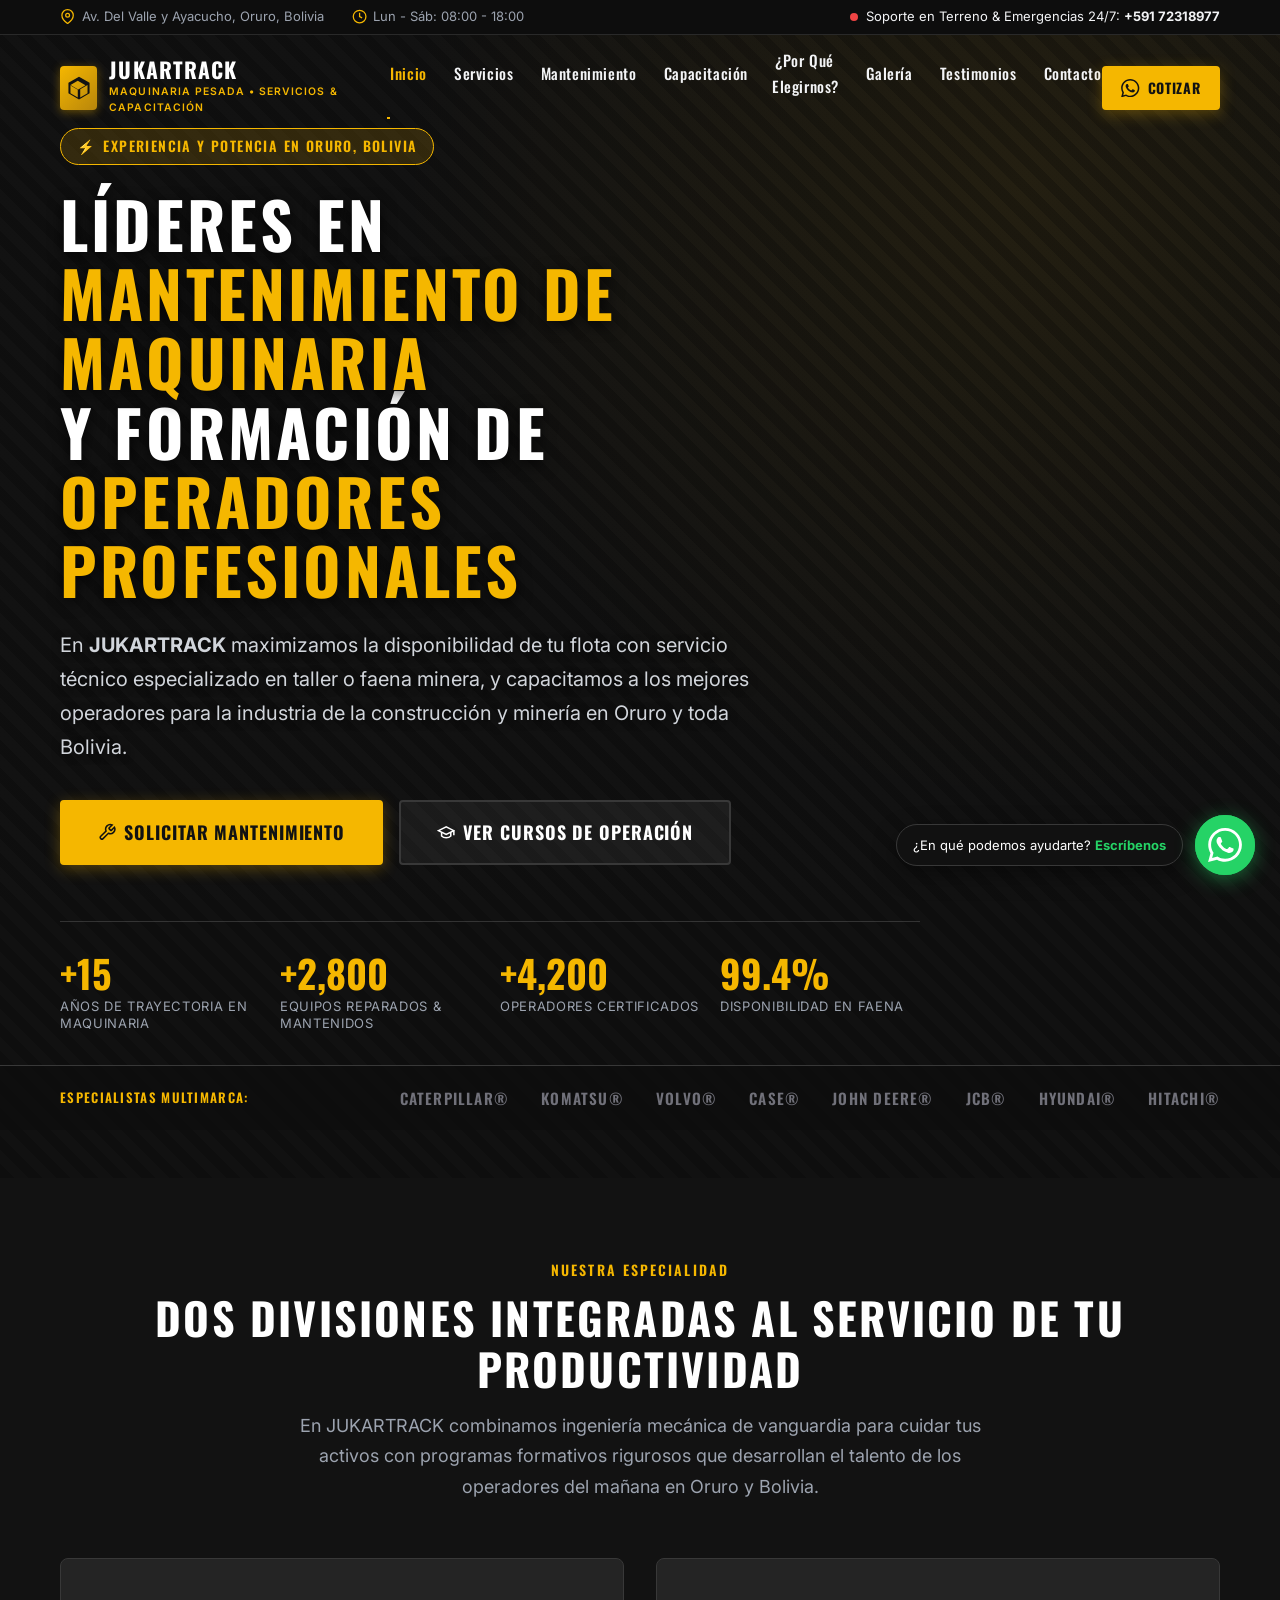
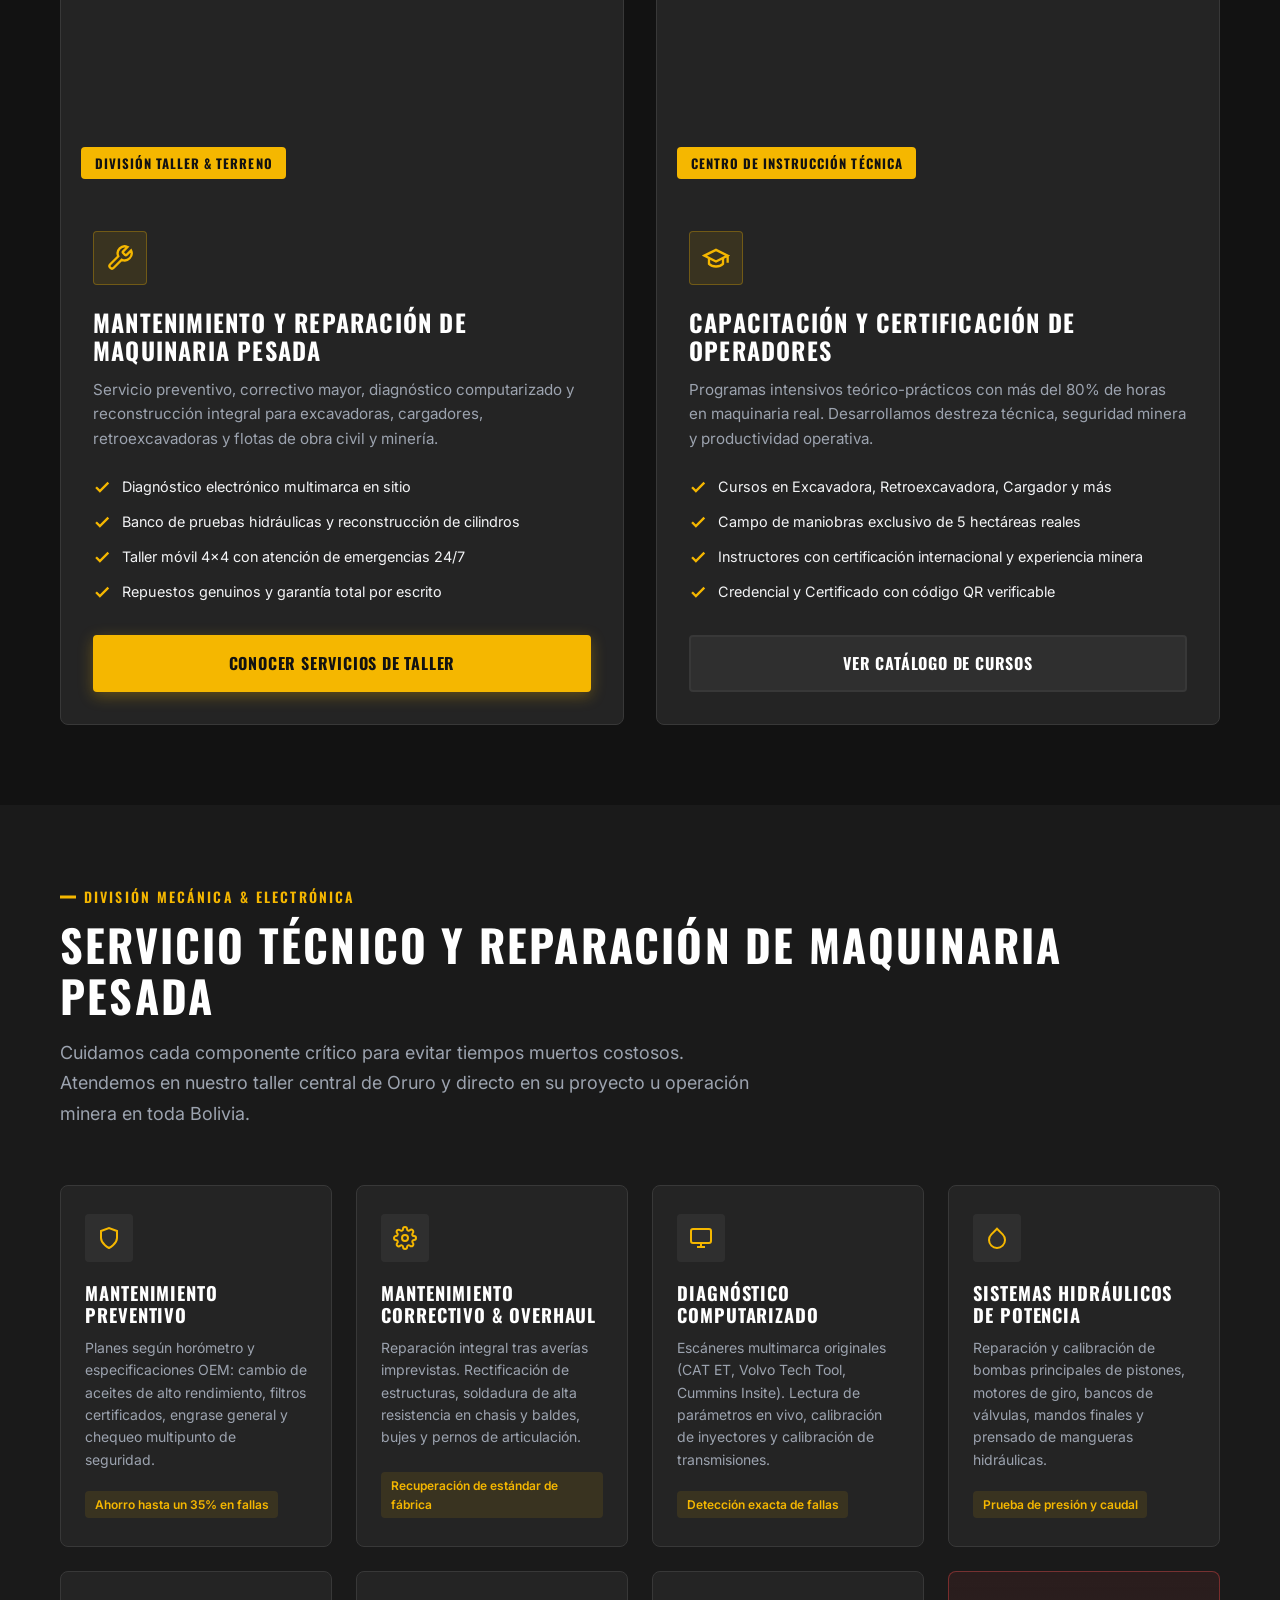
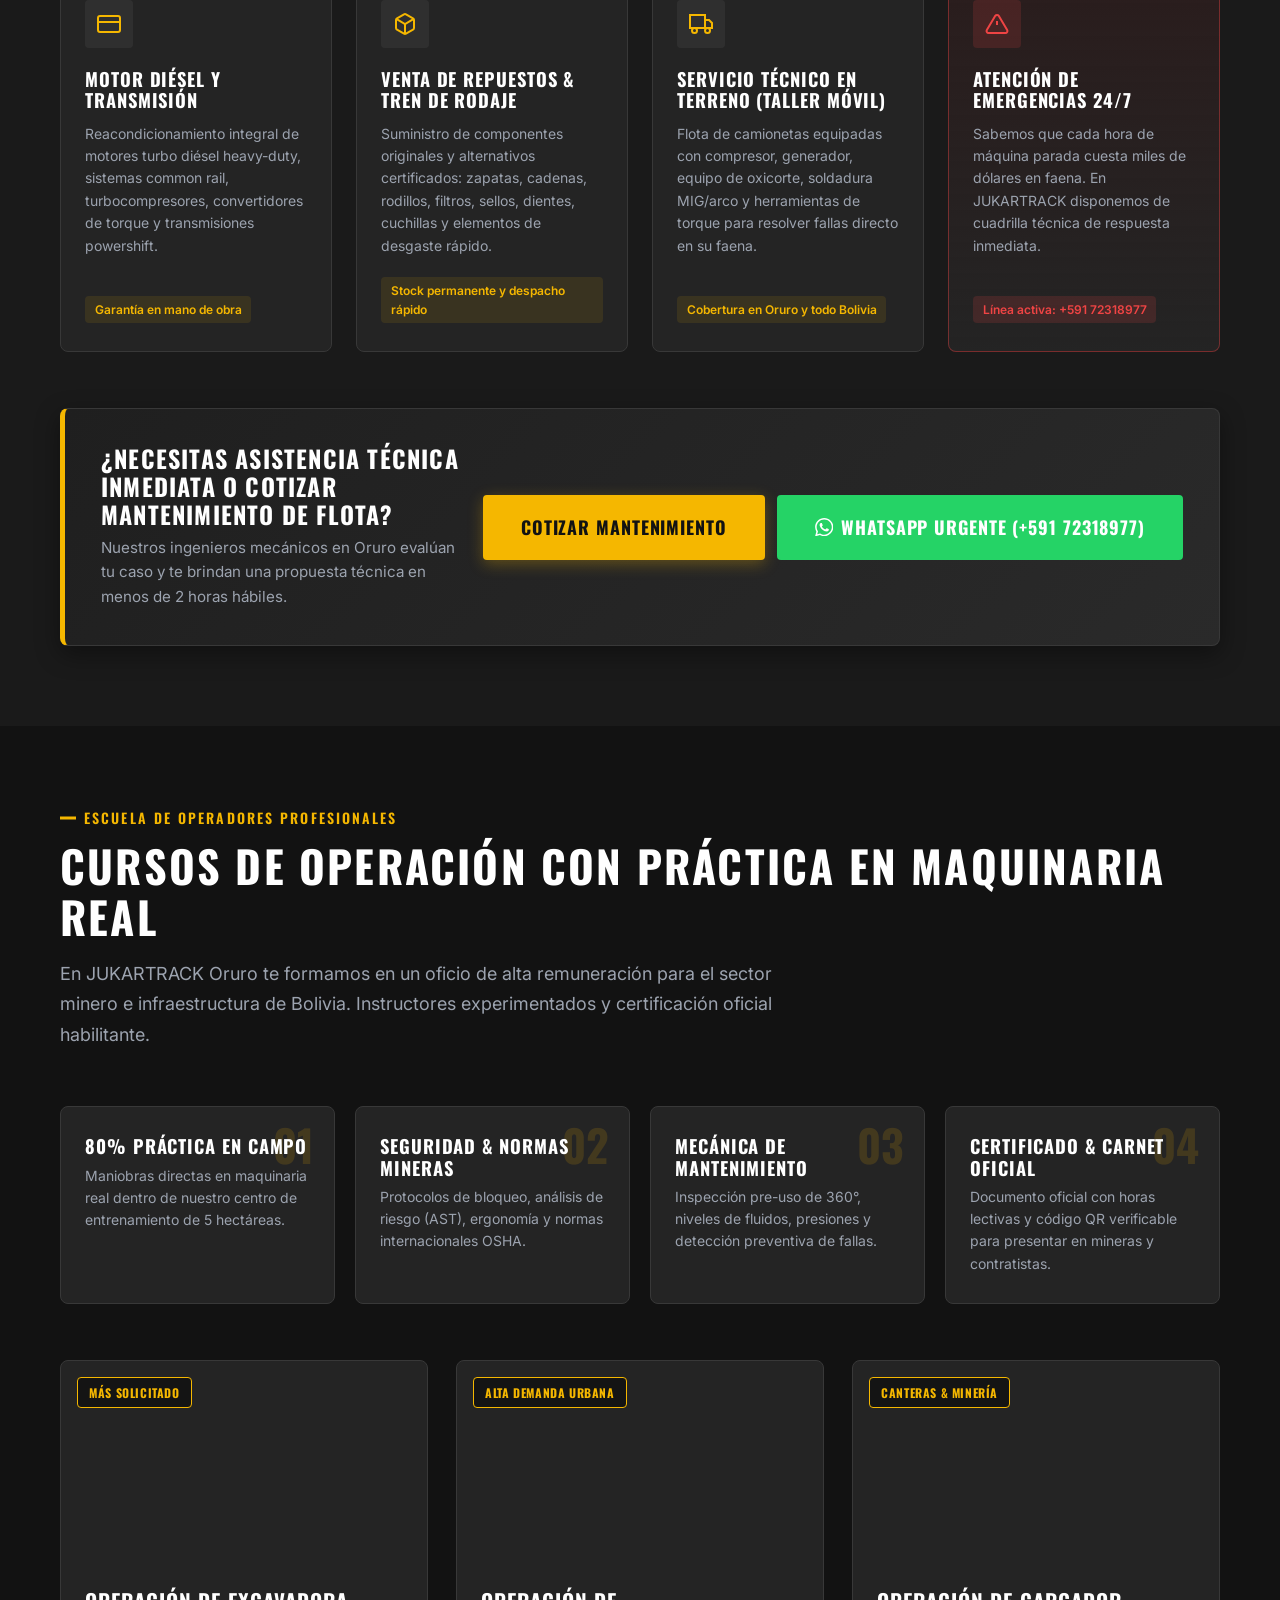
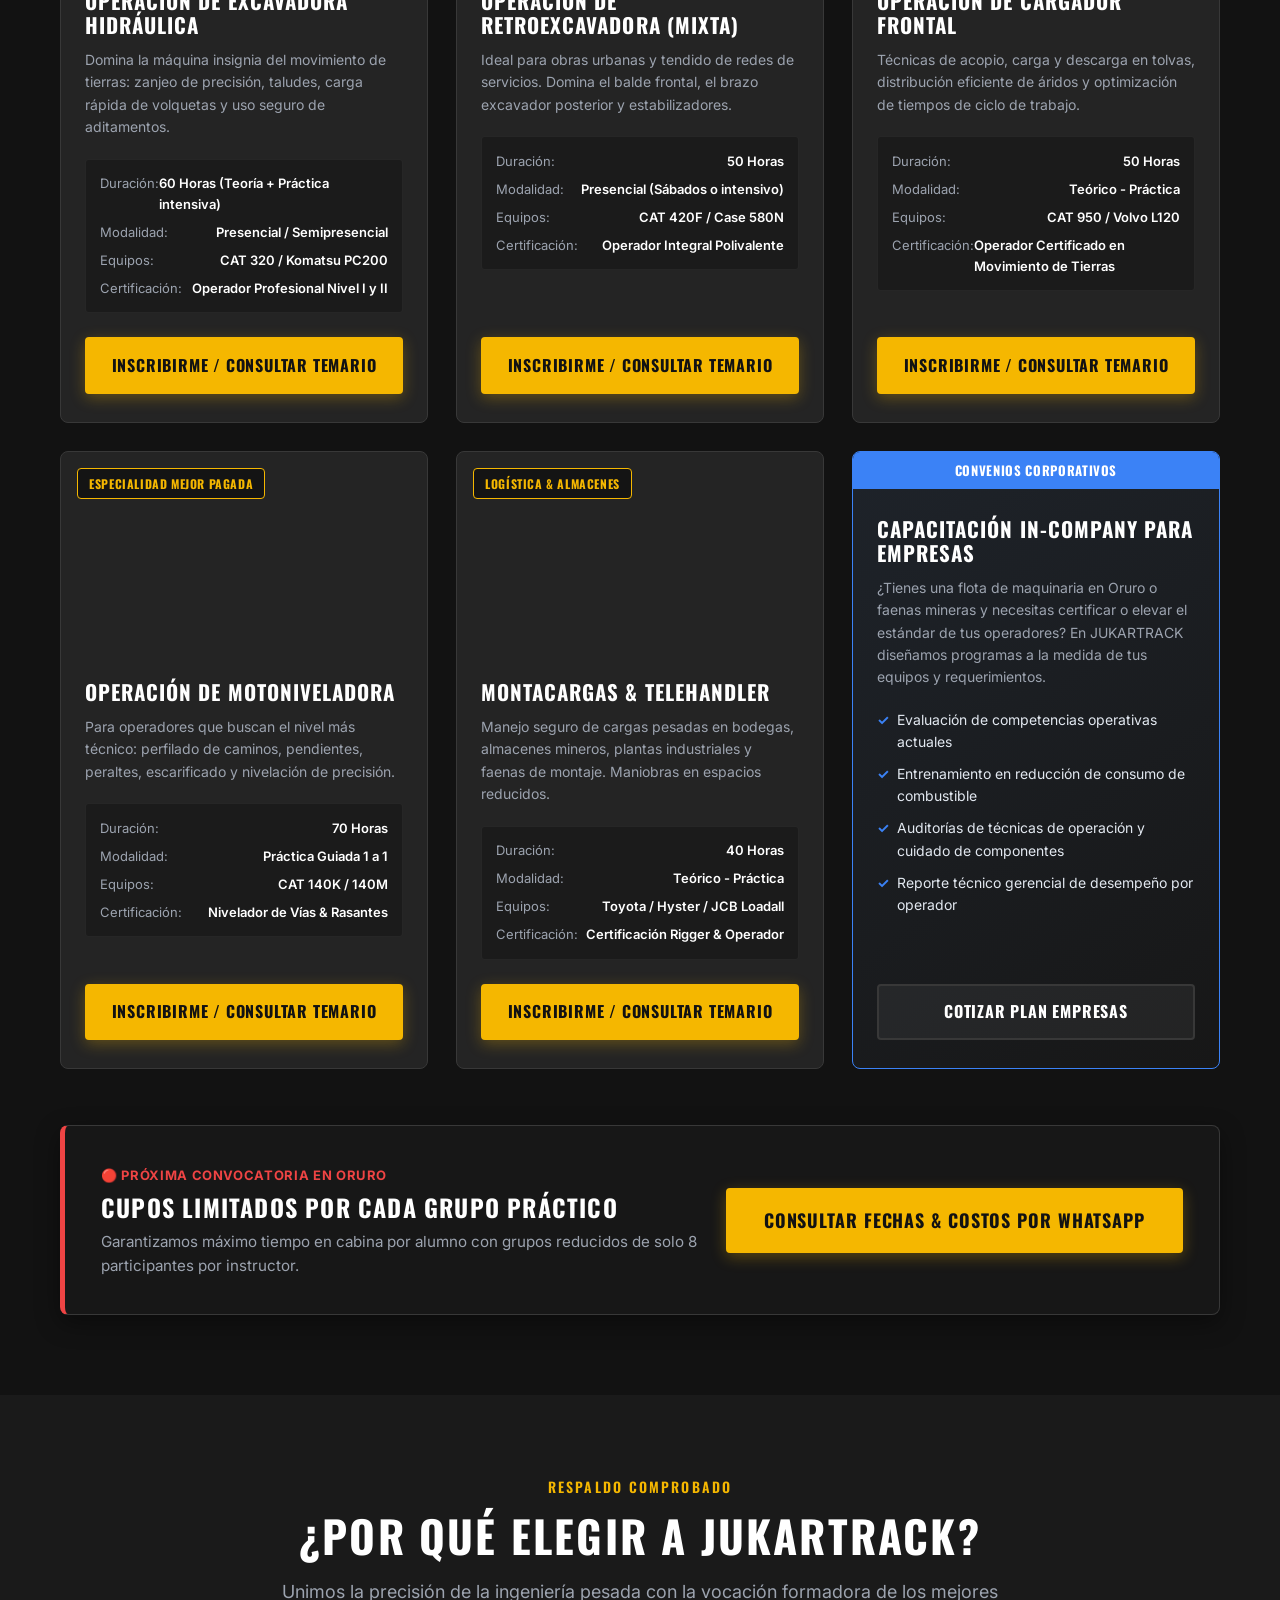
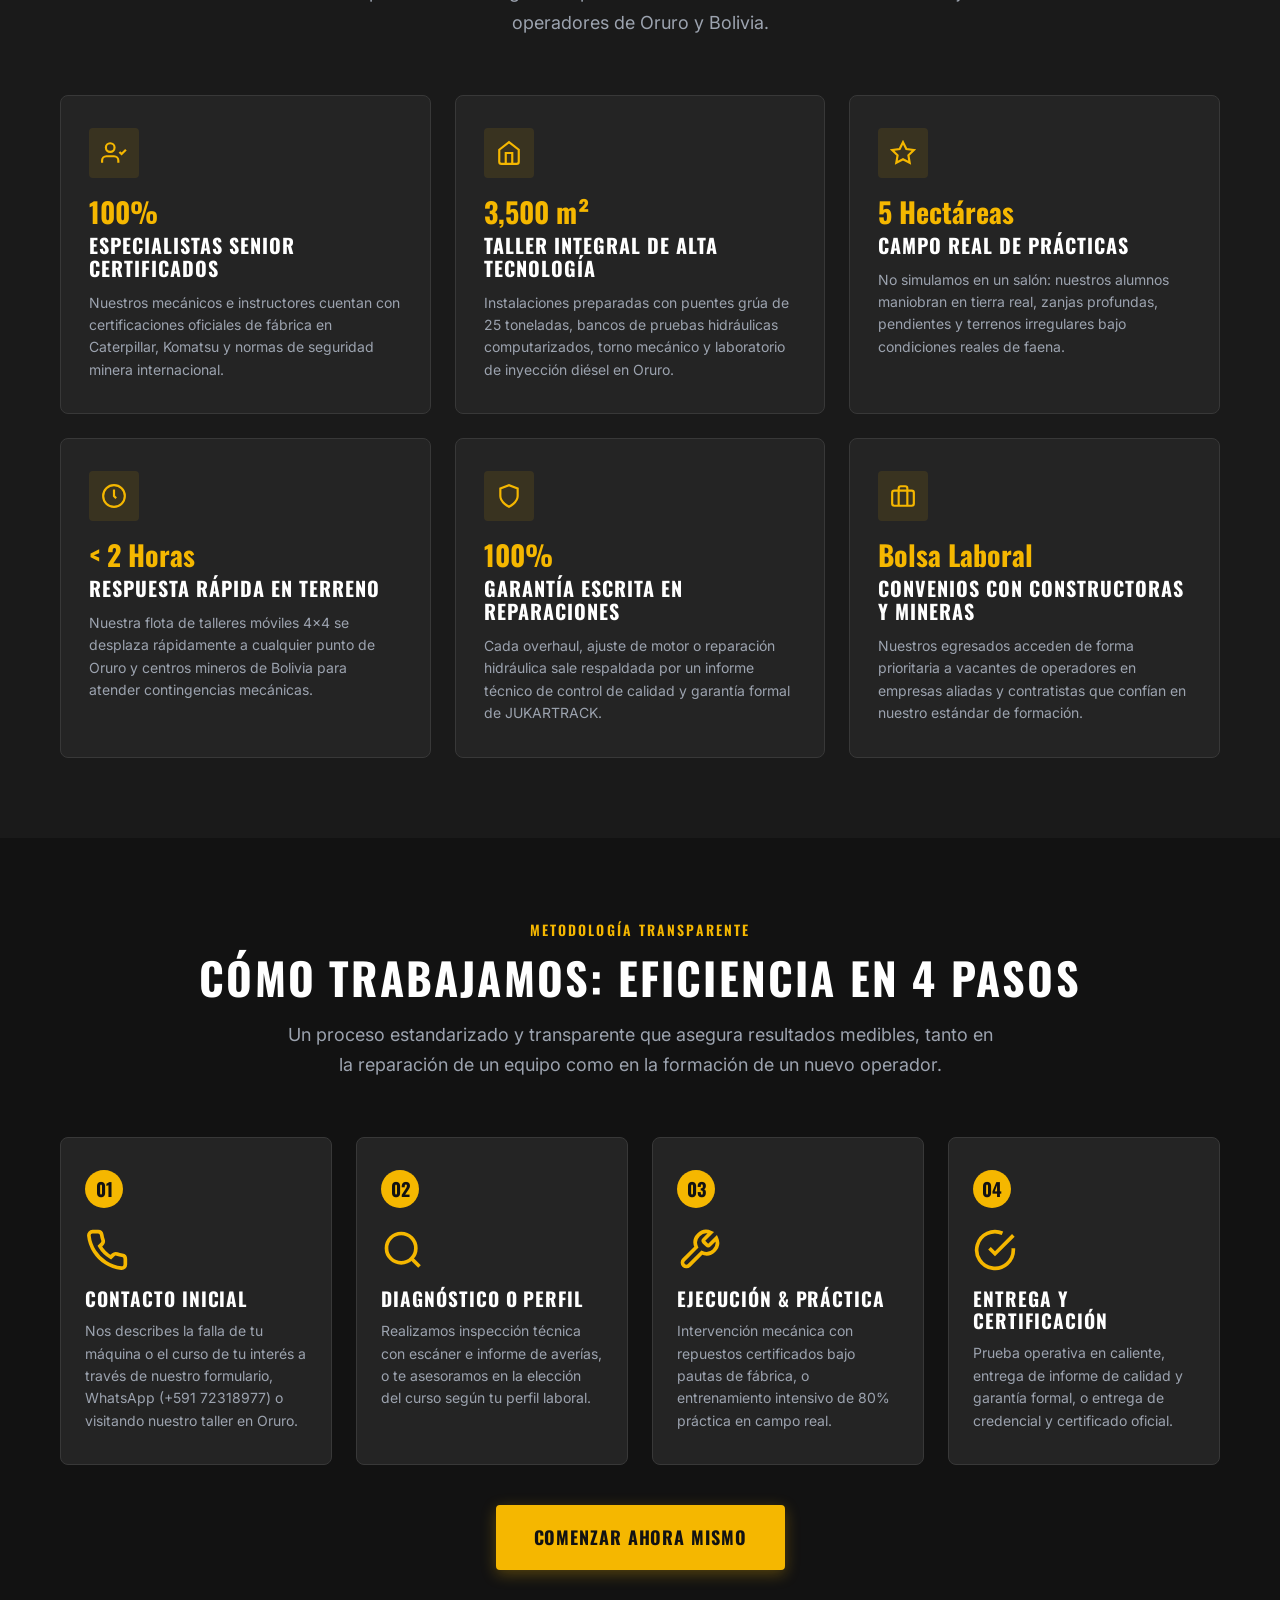
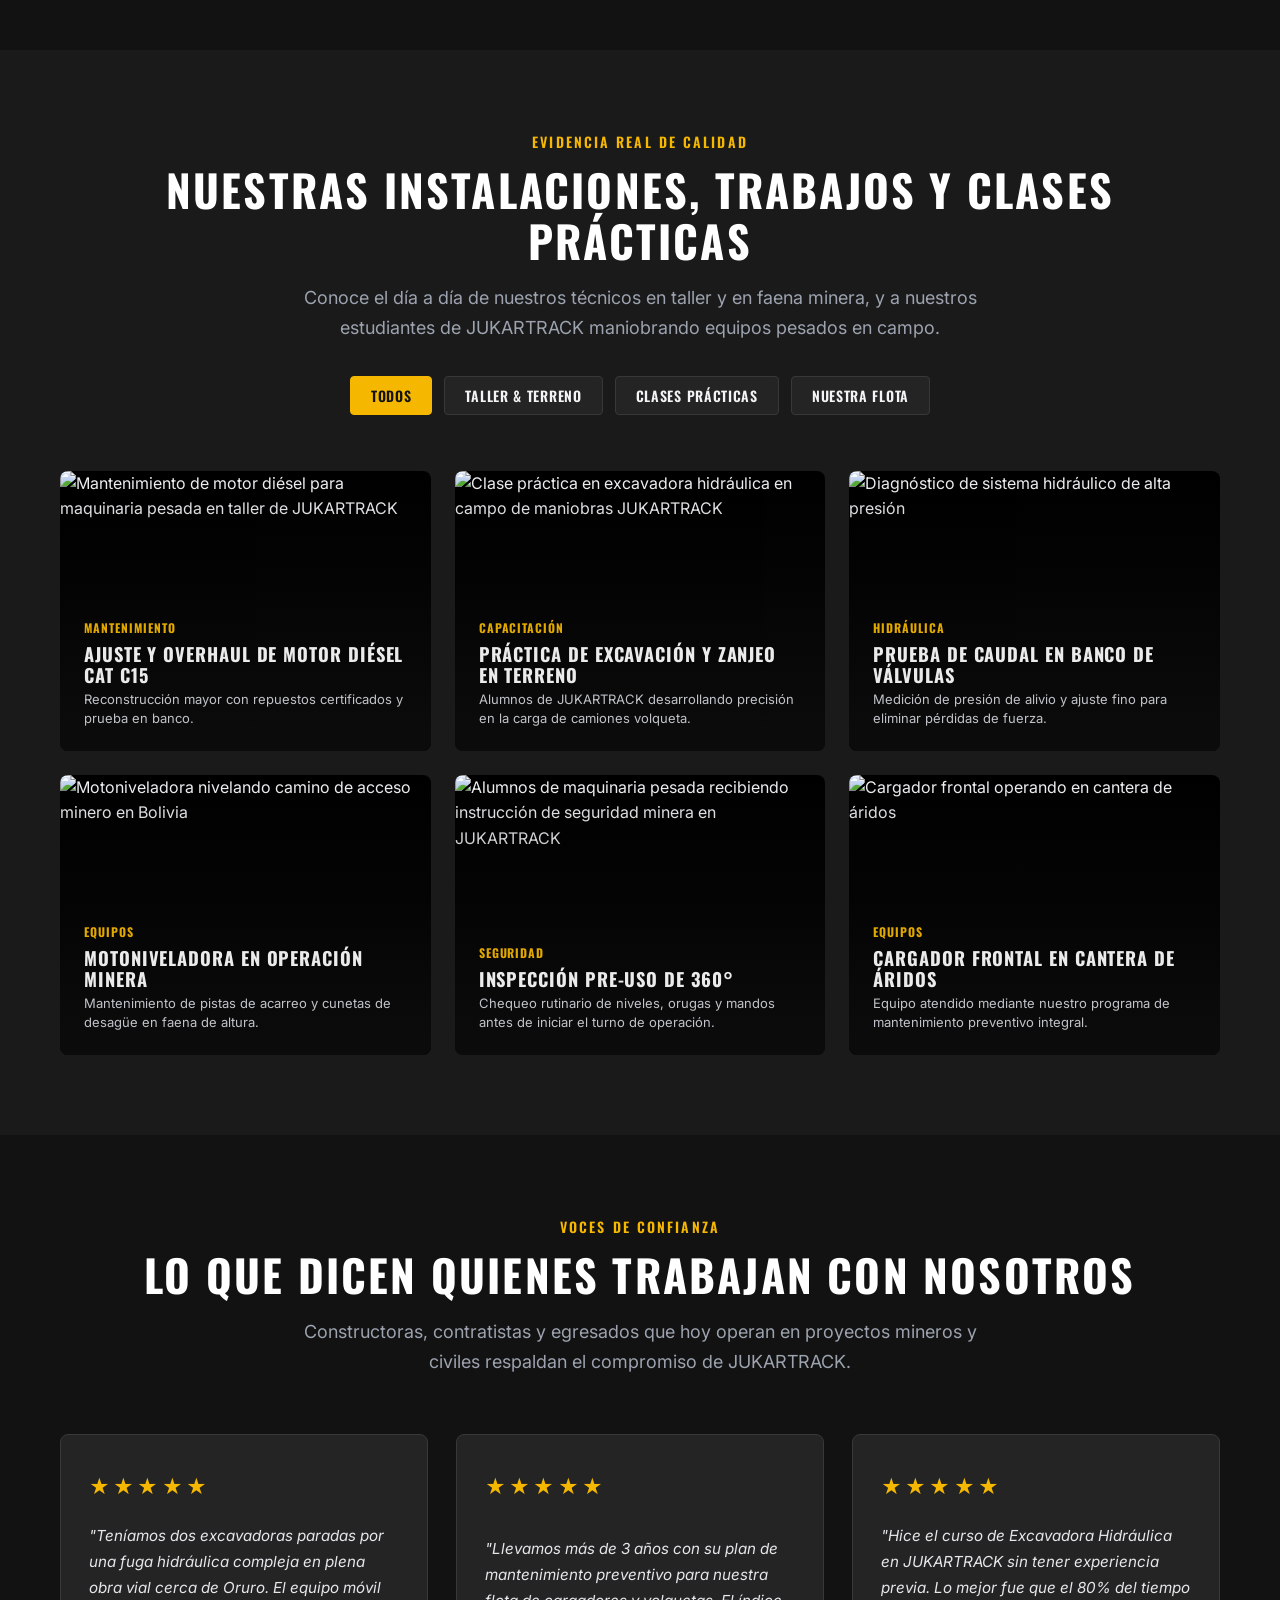
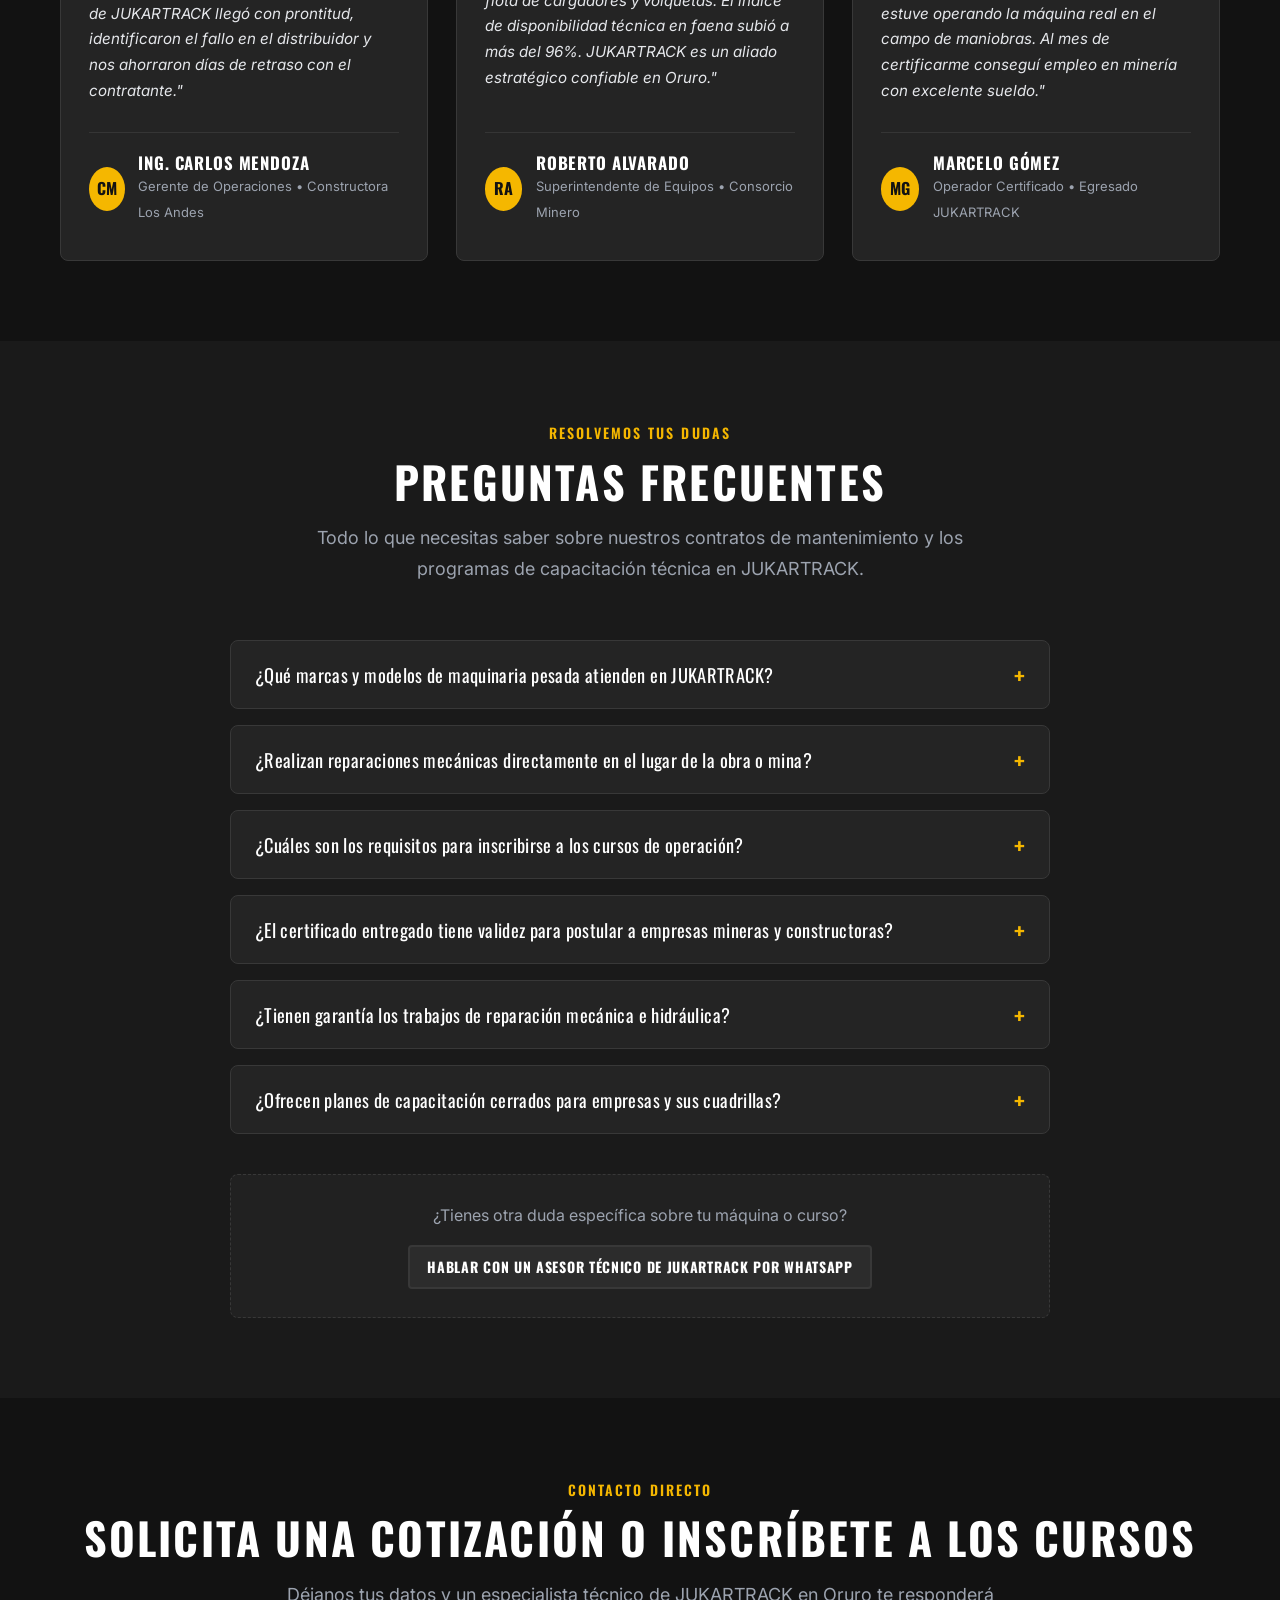
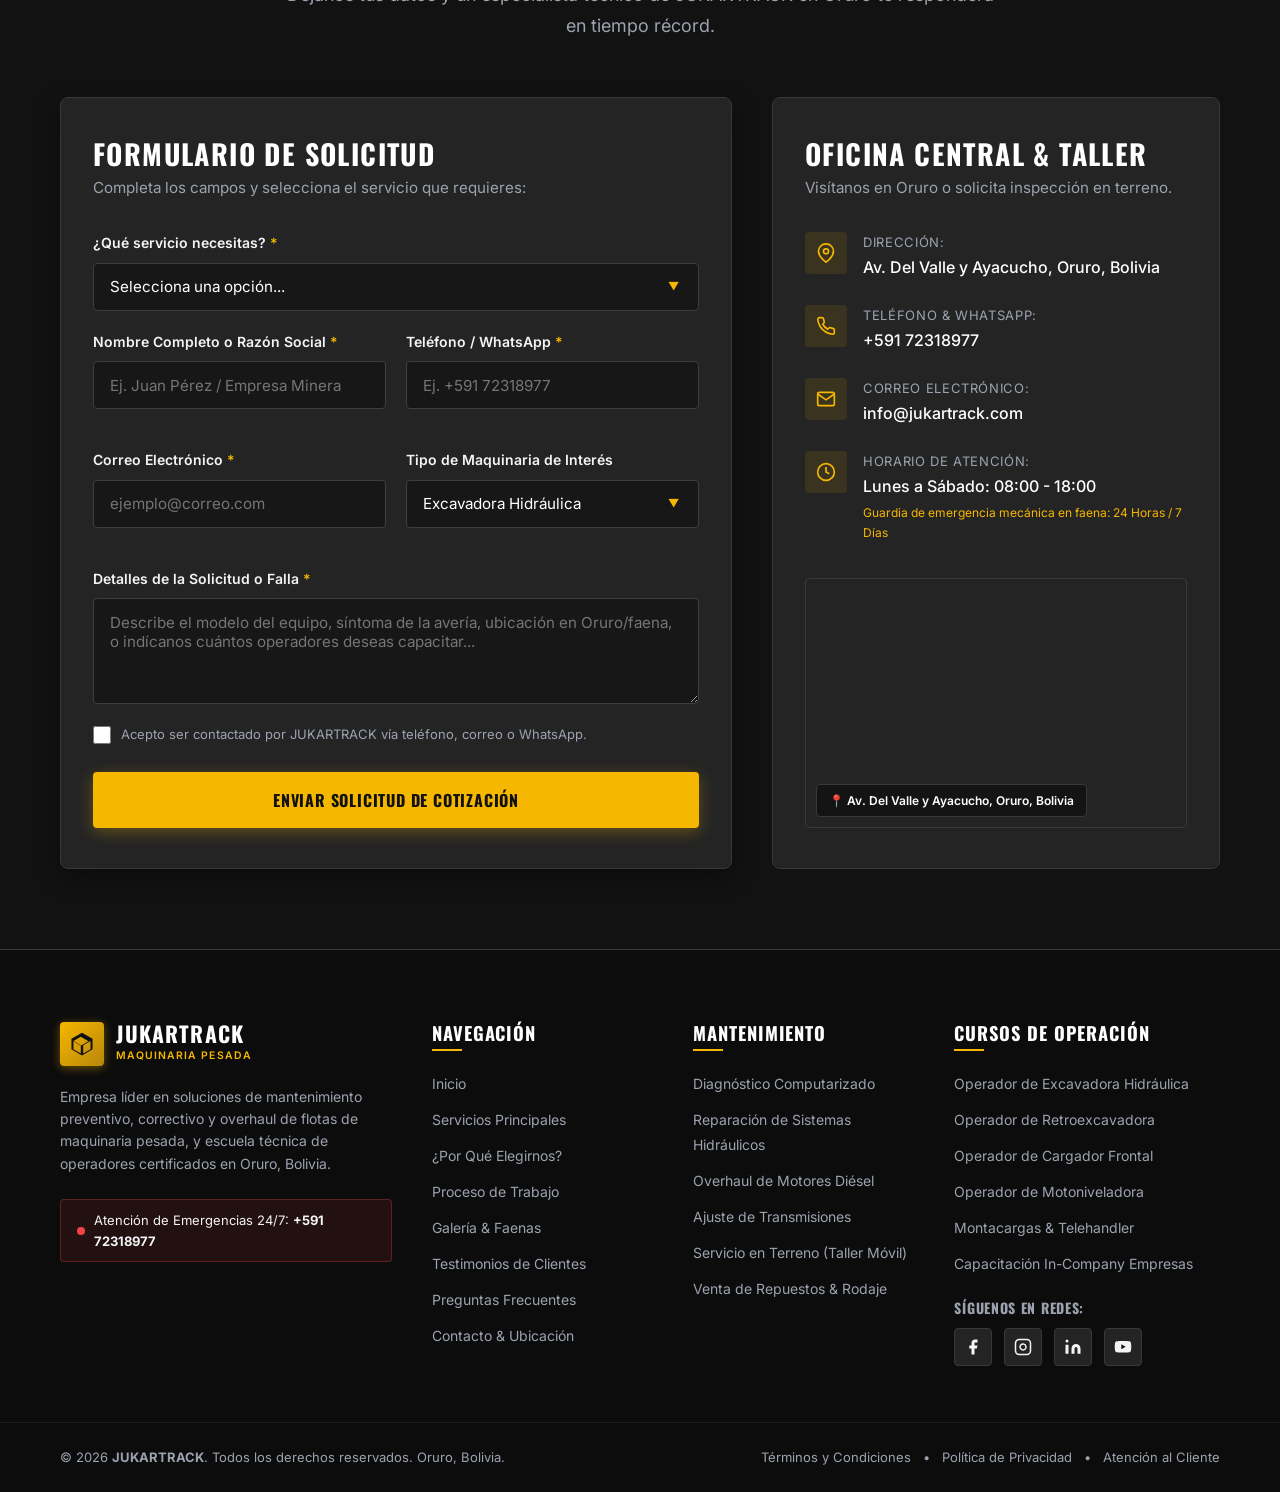
==== index.html @ 63d6cf39 "Add files via upload" ====
<!DOCTYPE html>
<html lang="es" class="scroll-smooth">
<head>
  <meta charset="UTF-8">
  <meta name="viewport" content="width=device-width, initial-scale=1.0">
  <meta http-equiv="X-UA-Compatible" content="ie=edge">

  <!-- ===================================================================
       CONFIGURACIÓN SEO BÁSICA & METADATOS - JUKARTRACK
       =================================================================== -->
  <title>JUKARTRACK | Mantenimiento de Maquinaria Pesada y Cursos de Operación en Oruro, Bolivia</title>
  <meta name="description" content="Servicio técnico especializado en mantenimiento y reparación de maquinaria pesada, y escuela de capacitación certificada para operadores de excavadora, cargador frontal y retroexcavadora en Oruro, Bolivia.">
  <meta name="keywords" content="JUKARTRACK, maquinaria pesada Oruro, mantenimiento de excavadoras Bolivia, reparación de maquinaria minera Oruro, curso de operador de maquinaria pesada Oruro, curso de retroexcavadora Bolivia, taller de maquinaria pesada, servicio en terreno minero, Bolivia">
  <meta name="author" content="JUKARTRACK">
  <meta name="robots" content="index, follow">

  <!-- Open Graph / Redes Sociales (Facebook, WhatsApp, LinkedIn) -->
  <meta property="og:type" content="website">
  <meta property="og:url" content="https://www.jukartrack.com/">
  <meta property="og:title" content="JUKARTRACK | Expertos en Maquinaria Pesada en Oruro, Bolivia">
  <meta property="og:description" content="Mantenimiento preventivo y correctivo de flotas y formación técnica de operadores con certificación oficial en Oruro, Bolivia.">
  <meta property="og:image" content="https://images.unsplash.com/photo-1578328819058-b69f3a3b0f6b?auto=format&fit=crop&w=1200&q=80">

  <!-- Twitter Cards -->
  <meta name="twitter:card" content="summary_large_image">
  <meta name="twitter:title" content="JUKARTRACK | Maquinaria Pesada en Oruro, Bolivia">
  <meta name="twitter:description" content="Soluciones integrales de mantenimiento mecánico y escuela de capacitación de operadores certificados.">
  <meta name="twitter:image" content="https://images.unsplash.com/photo-1578328819058-b69f3a3b0f6b?auto=format&fit=crop&w=1200&q=80">

  <!-- Google Fonts: Oswald (Títulos industriales) e Inter (Lectura limpia) -->
  <link rel="preconnect" href="https://fonts.googleapis.com">
  <link rel="preconnect" href="https://fonts.gstatic.com" crossorigin>
  <link href="https://fonts.googleapis.com/css2?family=Inter:wght@300;400;500;600;700&family=Oswald:wght@500;600;700&display=swap" rel="stylesheet">

  <!-- Estilos Principales -->
  <link rel="stylesheet" href="styles.css">

  <!-- Favicon SVG Industrial -->
  <link rel="icon" type="image/svg+xml" href="data:image/svg+xml,<svg xmlns='http://www.w3.org/2000/svg' viewBox='0 0 24 24' fill='%23F5B700'><path d='M12 2L2 7l10 5 10-5-10-5zM2 17l10 5 10-5M2 12l10 5 10-5'/></svg>">

  <!-- Schema.org JSON-LD para SEO Local y Servicios -->
  <script type="application/ld+json">
  {
    "@context": "https://schema.org",
    "@type": "HomeAndConstructionBusiness",
    "name": "JUKARTRACK",
    "image": "https://images.unsplash.com/photo-1578328819058-b69f3a3b0f6b?auto=format&fit=crop&w=1200&q=80",
    "description": "Empresa especializada en reparación y mantenimiento integral de maquinaria pesada y centro de formación y certificación de operadores en Oruro, Bolivia.",
    "address": {
      "@type": "PostalAddress",
      "streetAddress": "Av. Del Valle y Ayacucho",
      "addressLocality": "Oruro",
      "addressCountry": "Bolivia"
    },
    "telephone": "+591 72318977",
    "email": "info@jukartrack.com",
    "openingHours": "Mo-Sa 08:00-18:00",
    "priceRange": "$$$",
    "hasOfferCatalog": {
      "@type": "OfferCatalog",
      "name": "Servicios de Maquinaria Pesada JUKARTRACK",
      "itemListElement": [
        {
          "@type": "Offer",
          "itemOffered": {
            "@type": "Service",
            "name": "Mantenimiento y Reparación de Maquinaria Pesada"
          }
        },
        {
          "@type": "Offer",
          "itemOffered": {
            "@type": "Service",
            "name": "Capacitación y Certificación de Operadores de Maquinaria"
          }
        }
      ]
    }
  }
  </script>
</head>
<body>

  <!-- ===================================================================
       1. HEADER FIJO & BARRA SUPERIOR
       =================================================================== -->
  <header class="site-header" id="header">
    <!-- Topbar Informativo -->
    <div class="topbar">
      <div class="container topbar-content">
        <div class="topbar-info">
          <span class="info-item">
            <svg class="icon" viewBox="0 0 24 24" fill="none" stroke="currentColor" stroke-width="2"><path d="M21 10c0 7-9 13-9 13s-9-6-9-13a9 9 0 0 1 18 0z"/><circle cx="12" cy="10" r="3"/></svg>
            <span>Av. Del Valle y Ayacucho, Oruro, Bolivia</span>
          </span>
          <span class="info-item">
            <svg class="icon" viewBox="0 0 24 24" fill="none" stroke="currentColor" stroke-width="2"><circle cx="12" cy="12" r="10"/><polyline points="12 6 12 12 16 14"/></svg>
            <span>Lun - Sáb: 08:00 - 18:00</span>
          </span>
        </div>
        <div class="topbar-emergency">
          <span class="pulse-dot"></span>
          <span>Soporte en Terreno & Emergencias 24/7: <strong>+591 72318977</strong></span>
        </div>
      </div>
    </div>

    <!-- Navegación Principal -->
    <nav class="main-nav">
      <div class="container nav-container">
        <!-- Logo -->
        <a href="#hero" class="brand-logo" aria-label="Ir al inicio de JUKARTRACK">
          <div class="logo-mark">
            <svg viewBox="0 0 32 32" fill="currentColor">
              <path d="M16 2L3 9.5v13L16 30l13-7.5v-13L16 2zm-1.5 5.2l9.5 5.5-9.5 5.5-9.5-5.5 9.5-5.5zM5.5 12.3l9 5.2v10.3l-9-5.2V12.3zm12 15.5V17.5l9-5.2v10.3l-9 5.2z"/>
            </svg>
          </div>
          <div class="logo-text">
            <span class="brand-name">JUKARTRACK</span>
            <span class="brand-sub">MAQUINARIA PESADA • SERVICIOS & CAPACITACIÓN</span>
          </div>
        </a>

        <!-- Menú de Enlaces Escritorio -->
        <ul class="nav-links" id="navLinks">
          <li><a href="#hero" class="nav-link active">Inicio</a></li>
          <li><a href="#servicios" class="nav-link">Servicios</a></li>
          <li><a href="#mantenimiento" class="nav-link">Mantenimiento</a></li>
          <li><a href="#capacitacion" class="nav-link">Capacitación</a></li>
          <li><a href="#nosotros" class="nav-link">¿Por Qué Elegirnos?</a></li>
          <li><a href="#galeria" class="nav-link">Galería</a></li>
          <li><a href="#testimonios" class="nav-link">Testimonios</a></li>
          <li><a href="#contacto" class="nav-link">Contacto</a></li>
        </ul>

        <!-- Botón Cotizar CTA (WhatsApp) & Botón Hamburguesa -->
        <div class="nav-actions">
          <a href="https://wa.me/59172318977?text=Hola%20JUKARTRACK,%20deseo%20solicitar%20una%20cotizaci%C3%B3n" 
             target="_blank" 
             rel="noopener noreferrer" 
             class="btn btn-primary btn-sm nav-cta-btn"
             id="headerWhatsappBtn">
            <svg class="icon" viewBox="0 0 24 24" fill="currentColor"><path d="M.057 24l1.687-6.163c-1.041-1.804-1.588-3.849-1.587-5.946.003-6.556 5.338-11.891 11.893-11.891 3.181.001 6.167 1.24 8.413 3.488 2.245 2.248 3.481 5.236 3.48 8.414-.003 6.557-5.338 11.892-11.893 11.892-1.99-.001-3.951-.5-5.688-1.448l-6.305 1.654zm6.597-3.807c1.676.995 3.276 1.591 5.392 1.592 5.448 0 9.886-4.434 9.889-9.885.002-5.462-4.415-9.89-9.881-9.892-5.452 0-9.887 4.434-9.889 9.884-.001 2.225.651 3.891 1.746 5.634l-.999 3.648 3.742-.981zm11.387-5.464c-.074-.124-.272-.198-.57-.347-.297-.149-1.758-.868-2.031-.967-.272-.099-.47-.149-.669.149-.198.297-.768.967-.941 1.165-.173.198-.347.223-.644.074-.297-.149-1.255-.462-2.39-1.475-.883-.788-1.48-1.761-1.653-2.059-.173-.297-.018-.458.13-.606.134-.133.297-.347.446-.521.151-.172.2-.296.3-.495.099-.198.05-.372-.025-.521-.075-.148-.669-1.611-.916-2.206-.242-.579-.487-.501-.669-.51l-.57-.01c-.198 0-.52.074-.792.372s-1.04 1.016-1.04 2.479 1.065 2.876 1.213 3.074c.149.198 2.095 3.2 5.076 4.487.709.306 1.263.489 1.694.626.712.226 1.36.194 1.872.118.571-.085 1.758-.719 2.006-1.413.248-.695.248-1.29.173-1.414z"/></svg>
            <span>Cotizar</span>
          </a>

          <!-- Botón Menú Móvil -->
          <button class="hamburger-btn" id="mobileMenuBtn" aria-label="Abrir menú de navegación" aria-expanded="false" aria-controls="navLinks">
            <span class="hamburger-bar"></span>
            <span class="hamburger-bar"></span>
            <span class="hamburger-bar"></span>
          </button>
        </div>
      </div>
    </nav>
  </header>

  <main>
    <!-- ===================================================================
         2. HERO SECTION
         =================================================================== -->
    <section class="hero-section" id="hero">
      <div class="hero-backdrop" aria-hidden="true"></div>
      
      <div class="container hero-content">
        <div class="hero-text-wrapper">
          <div class="hero-badge animate-fade-in">
            <span class="badge-icon">⚡</span>
            <span>EXPERIENCIA Y POTENCIA EN ORURO, BOLIVIA</span>
          </div>

          <h1 class="hero-title animate-fade-in">
            Líderes en <span class="highlight">Mantenimiento de Maquinaria</span> y Formación de <span class="highlight">Operadores Profesionales</span>
          </h1>

          <p class="hero-description animate-fade-in">
            En <strong>JUKARTRACK</strong> maximizamos la disponibilidad de tu flota con servicio técnico especializado en taller o faena minera, y capacitamos a los mejores operadores para la industria de la construcción y minería en Oruro y toda Bolivia.
          </p>

          <div class="hero-buttons animate-fade-in">
            <a href="#contacto" class="btn btn-primary btn-lg" id="heroBtnMantenimiento" data-service="mantenimiento">
              <svg class="icon" viewBox="0 0 24 24" fill="none" stroke="currentColor" stroke-width="2"><path d="M14.7 6.3a1 1 0 0 0 0 1.4l1.6 1.6a1 1 0 0 0 1.4 0l3.77-3.77a6 6 0 0 1-7.94 7.94l-6.91 6.91a2.12 2.12 0 0 1-3-3l6.91-6.91a6 6 0 0 1 7.94-7.94l-3.76 3.76z"/></svg>
              <span>Solicitar Mantenimiento</span>
            </a>

            <a href="#capacitacion" class="btn btn-secondary btn-lg" id="heroBtnCursos">
              <svg class="icon" viewBox="0 0 24 24" fill="none" stroke="currentColor" stroke-width="2"><path d="M22 10v6M2 10l10-5 10 5-10 5z"/><path d="M6 12v5c3 3 9 3 12 0v-5"/></svg>
              <span>Ver Cursos de Operación</span>
            </a>
          </div>

          <!-- Indicadores de Confianza / Trust Stats -->
          <div class="hero-stats-grid">
            <div class="stat-card">
              <div class="stat-number" data-target="15">+<span class="counter">0</span></div>
              <div class="stat-label">Años de Trayectoria en Maquinaria</div>
            </div>
            <div class="stat-card">
              <div class="stat-number" data-target="2800">+<span class="counter">0</span></div>
              <div class="stat-label">Equipos Reparados & Mantenidos</div>
            </div>
            <div class="stat-card">
              <div class="stat-number" data-target="4200">+<span class="counter">0</span></div>
              <div class="stat-label">Operadores Certificados</div>
            </div>
            <div class="stat-card">
              <div class="stat-number" data-target="99.4"><span class="counter">0</span>%</div>
              <div class="stat-label">Disponibilidad en Faena</div>
            </div>
          </div>
        </div>
      </div>

      <!-- Barra de Marcas / Compatibilidad Técnica -->
      <div class="hero-brands-bar">
        <div class="container brands-container">
          <span class="brands-label">ESPECIALISTAS MULTIMARCA:</span>
          <div class="brands-list">
            <span>CATERPILLAR®</span>
            <span>KOMATSU®</span>
            <span>VOLVO®</span>
            <span>CASE®</span>
            <span>JOHN DEERE®</span>
            <span>JCB®</span>
            <span>HYUNDAI®</span>
            <span>HITACHI®</span>
          </div>
        </div>
      </div>
    </section>

    <!-- ===================================================================
         3. SECCIÓN: SERVICIOS PRINCIPALES (TARJETAS GRANDES)
         =================================================================== -->
    <section class="section-padding bg-darker" id="servicios">
      <div class="container">
        <div class="section-header text-center">
          <span class="section-eyebrow">NUESTRA ESPECIALIDAD</span>
          <h2 class="section-title">Dos Divisiones Integradas al Servicio de Tu Productividad</h2>
          <p class="section-subtitle">
            En JUKARTRACK combinamos ingeniería mecánica de vanguardia para cuidar tus activos con programas formativos rigurosos que desarrollan el talento de los operadores del mañana en Oruro y Bolivia.
          </p>
        </div>

        <div class="service-mega-grid">
          <!-- Tarjeta 1: Mantenimiento -->
          <div class="mega-card mega-card-maintenance">
            <div class="mega-card-image" style="background-image: url('https://images.unsplash.com/photo-1581092160607-ee22621dd758?auto=format&fit=crop&w=800&q=80');">
              <div class="mega-card-overlay"></div>
              <span class="mega-badge">DIVISIÓN TALLER & TERRENO</span>
            </div>
            <div class="mega-card-body">
              <div class="mega-icon-circle">
                <svg viewBox="0 0 24 24" fill="none" stroke="currentColor" stroke-width="2"><path d="M14.7 6.3a1 1 0 0 0 0 1.4l1.6 1.6a1 1 0 0 0 1.4 0l3.77-3.77a6 6 0 0 1-7.94 7.94l-6.91 6.91a2.12 2.12 0 0 1-3-3l6.91-6.91a6 6 0 0 1 7.94-7.94l-3.76 3.76z"/></svg>
              </div>
              <h3 class="mega-title">Mantenimiento y Reparación de Maquinaria Pesada</h3>
              <p class="mega-text">
                Servicio preventivo, correctivo mayor, diagnóstico computarizado y reconstrucción integral para excavadoras, cargadores, retroexcavadoras y flotas de obra civil y minería.
              </p>
              <ul class="mega-checklist">
                <li><svg class="check-icon" viewBox="0 0 24 24" fill="none" stroke="currentColor" stroke-width="3"><polyline points="20 6 9 17 4 12"/></svg> Diagnóstico electrónico multimarca en sitio</li>
                <li><svg class="check-icon" viewBox="0 0 24 24" fill="none" stroke="currentColor" stroke-width="3"><polyline points="20 6 9 17 4 12"/></svg> Banco de pruebas hidráulicas y reconstrucción de cilindros</li>
                <li><svg class="check-icon" viewBox="0 0 24 24" fill="none" stroke="currentColor" stroke-width="3"><polyline points="20 6 9 17 4 12"/></svg> Taller móvil 4x4 con atención de emergencias 24/7</li>
                <li><svg class="check-icon" viewBox="0 0 24 24" fill="none" stroke="currentColor" stroke-width="3"><polyline points="20 6 9 17 4 12"/></svg> Repuestos genuinos y garantía total por escrito</li>
              </ul>
              <div class="mega-card-footer">
                <a href="#mantenimiento" class="btn btn-primary btn-block">Conocer Servicios de Taller</a>
              </div>
            </div>
          </div>

          <!-- Tarjeta 2: Capacitación -->
          <div class="mega-card mega-card-training">
            <div class="mega-card-image" style="background-image: url('https://images.unsplash.com/photo-1504307651254-35680f356dfd?auto=format&fit=crop&w=800&q=80');">
              <div class="mega-card-overlay"></div>
              <span class="mega-badge">CENTRO DE INSTRUCCIÓN TÉCNICA</span>
            </div>
            <div class="mega-card-body">
              <div class="mega-icon-circle">
                <svg viewBox="0 0 24 24" fill="none" stroke="currentColor" stroke-width="2"><path d="M22 10v6M2 10l10-5 10 5-10 5z"/><path d="M6 12v5c3 3 9 3 12 0v-5"/></svg>
              </div>
              <h3 class="mega-title">Capacitación y Certificación de Operadores</h3>
              <p class="mega-text">
                Programas intensivos teórico-prácticos con más del 80% de horas en maquinaria real. Desarrollamos destreza técnica, seguridad minera y productividad operativa.
              </p>
              <ul class="mega-checklist">
                <li><svg class="check-icon" viewBox="0 0 24 24" fill="none" stroke="currentColor" stroke-width="3"><polyline points="20 6 9 17 4 12"/></svg> Cursos en Excavadora, Retroexcavadora, Cargador y más</li>
                <li><svg class="check-icon" viewBox="0 0 24 24" fill="none" stroke="currentColor" stroke-width="3"><polyline points="20 6 9 17 4 12"/></svg> Campo de maniobras exclusivo de 5 hectáreas reales</li>
                <li><svg class="check-icon" viewBox="0 0 24 24" fill="none" stroke="currentColor" stroke-width="3"><polyline points="20 6 9 17 4 12"/></svg> Instructores con certificación internacional y experiencia minera</li>
                <li><svg class="check-icon" viewBox="0 0 24 24" fill="none" stroke="currentColor" stroke-width="3"><polyline points="20 6 9 17 4 12"/></svg> Credencial y Certificado con código QR verificable</li>
              </ul>
              <div class="mega-card-footer">
                <a href="#capacitacion" class="btn btn-secondary btn-block">Ver Catálogo de Cursos</a>
              </div>
            </div>
          </div>
        </div>
      </div>
    </section>

    <!-- ===================================================================
         4. SECCIÓN: DETALLE DE MANTENIMIENTO Y REPARACIÓN
         =================================================================== -->
    <section class="section-padding bg-dark" id="mantenimiento">
      <div class="container">
        <div class="section-header">
          <span class="section-eyebrow">DIVISIÓN MECÁNICA & ELECTRÓNICA</span>
          <h2 class="section-title">Servicio Técnico y Reparación de Maquinaria Pesada</h2>
          <p class="section-subtitle">
            Cuidamos cada componente crítico para evitar tiempos muertos costosos. Atendemos en nuestro taller central de Oruro y directo en su proyecto u operación minera en toda Bolivia.
          </p>
        </div>

        <div class="services-grid-8">
          <!-- Item 1 -->
          <div class="service-box">
            <div class="box-icon">
              <svg viewBox="0 0 24 24" fill="none" stroke="currentColor" stroke-width="2"><path d="M12 22s8-4 8-10V5l-8-3-8 3v7c0 6 8 10 8 10z"/></svg>
            </div>
            <h4 class="box-title">Mantenimiento Preventivo</h4>
            <p class="box-desc">
              Planes según horómetro y especificaciones OEM: cambio de aceites de alto rendimiento, filtros certificados, engrase general y chequeo multipunto de seguridad.
            </p>
            <span class="box-tag">Ahorro hasta un 35% en fallas</span>
          </div>

          <!-- Item 2 -->
          <div class="service-box">
            <div class="box-icon">
              <svg viewBox="0 0 24 24" fill="none" stroke="currentColor" stroke-width="2"><circle cx="12" cy="12" r="3"/><path d="M19.4 15a1.65 1.65 0 0 0 .33 1.82l.06.06a2 2 0 0 1 0 2.83 2 2 0 0 1-2.83 0l-.06-.06a1.65 1.65 0 0 0-1.82-.33 1.65 1.65 0 0 0-1 1.51V21a2 2 0 0 1-2 2 2 2 0 0 1-2-2v-.09A1.65 1.65 0 0 0 9 19.4a1.65 1.65 0 0 0-1.82.33l-.06.06a2 2 0 0 1-2.83 0 2 2 0 0 1 0-2.83l.06-.06a1.65 1.65 0 0 0 .33-1.82 1.65 1.65 0 0 0-1.51-1H3a2 2 0 0 1-2-2 2 2 0 0 1 2-2h.09A1.65 1.65 0 0 0 4.6 9a1.65 1.65 0 0 0-.33-1.82l-.06-.06a2 2 0 0 1 0-2.83 2 2 0 0 1 2.83 0l.06.06a1.65 1.65 0 0 0 1.82.33H9a1.65 1.65 0 0 0 1-1.51V3a2 2 0 0 1 2-2 2 2 0 0 1 2 2v.09a1.65 1.65 0 0 0 1 1.51 1.65 1.65 0 0 0 1.82-.33l.06-.06a2 2 0 0 1 2.83 0 2 2 0 0 1 0 2.83l-.06.06a1.65 1.65 0 0 0-.33 1.82V9a1.65 1.65 0 0 0 1.51 1H21a2 2 0 0 1 2 2 2 2 0 0 1-2 2h-.09a1.65 1.65 0 0 0-1.51 1z"/></svg>
            </div>
            <h4 class="box-title">Mantenimiento Correctivo & Overhaul</h4>
            <p class="box-desc">
              Reparación integral tras averías imprevistas. Rectificación de estructuras, soldadura de alta resistencia en chasis y baldes, bujes y pernos de articulación.
            </p>
            <span class="box-tag">Recuperación de estándar de fábrica</span>
          </div>

          <!-- Item 3 -->
          <div class="service-box">
            <div class="box-icon">
              <svg viewBox="0 0 24 24" fill="none" stroke="currentColor" stroke-width="2"><rect x="2" y="3" width="20" height="14" rx="2" ry="2"/><line x1="8" y1="21" x2="16" y2="21"/><line x1="12" y1="17" x2="12" y2="21"/></svg>
            </div>
            <h4 class="box-title">Diagnóstico Computarizado</h4>
            <p class="box-desc">
              Escáneres multimarca originales (CAT ET, Volvo Tech Tool, Cummins Insite). Lectura de parámetros en vivo, calibración de inyectores y calibración de transmisiones.
            </p>
            <span class="box-tag">Detección exacta de fallas</span>
          </div>

          <!-- Item 4 -->
          <div class="service-box">
            <div class="box-icon">
              <svg viewBox="0 0 24 24" fill="none" stroke="currentColor" stroke-width="2"><path d="M12 2.69l5.66 5.66a8 8 0 1 1-11.31 0z"/></svg>
            </div>
            <h4 class="box-title">Sistemas Hidráulicos de Potencia</h4>
            <p class="box-desc">
              Reparación y calibración de bombas principales de pistones, motores de giro, bancos de válvulas, mandos finales y prensado de mangueras hidráulicas.
            </p>
            <span class="box-tag">Prueba de presión y caudal</span>
          </div>

          <!-- Item 5 -->
          <div class="service-box">
            <div class="box-icon">
              <svg viewBox="0 0 24 24" fill="none" stroke="currentColor" stroke-width="2"><rect x="1" y="4" width="22" height="16" rx="2"/><line x1="1" y1="10" x2="23" y2="10"/></svg>
            </div>
            <h4 class="box-title">Motor Diésel y Transmisión</h4>
            <p class="box-desc">
              Reacondicionamiento integral de motores turbo diésel heavy-duty, sistemas common rail, turbocompresores, convertidores de torque y transmisiones powershift.
            </p>
            <span class="box-tag">Garantía en mano de obra</span>
          </div>

          <!-- Item 6 -->
          <div class="service-box">
            <div class="box-icon">
              <svg viewBox="0 0 24 24" fill="none" stroke="currentColor" stroke-width="2"><path d="M21 16V8a2 2 0 0 0-1-1.73l-7-4a2 2 0 0 0-2 0l-7 4A2 2 0 0 0 3 8v8a2 2 0 0 0 1 1.73l7 4a2 2 0 0 0 2 0l7-4A2 2 0 0 0 21 16z"/><polyline points="3.27 6.96 12 12.01 20.73 6.96"/><line x1="12" y1="22.08" x2="12" y2="12"/></svg>
            </div>
            <h4 class="box-title">Venta de Repuestos & Tren de Rodaje</h4>
            <p class="box-desc">
              Suministro de componentes originales y alternativos certificados: zapatas, cadenas, rodillos, filtros, sellos, dientes, cuchillas y elementos de desgaste rápido.
            </p>
            <span class="box-tag">Stock permanente y despacho rápido</span>
          </div>

          <!-- Item 7 -->
          <div class="service-box">
            <div class="box-icon">
              <svg viewBox="0 0 24 24" fill="none" stroke="currentColor" stroke-width="2"><rect x="1" y="3" width="15" height="13"/><polygon points="16 8 20 8 23 11 23 16 16 16 16 8"/><circle cx="5.5" cy="18.5" r="2.5"/><circle cx="18.5" cy="18.5" r="2.5"/></svg>
            </div>
            <h4 class="box-title">Servicio Técnico en Terreno (Taller Móvil)</h4>
            <p class="box-desc">
              Flota de camionetas equipadas con compresor, generador, equipo de oxicorte, soldadura MIG/arco y herramientas de torque para resolver fallas directo en su faena.
            </p>
            <span class="box-tag">Cobertura en Oruro y todo Bolivia</span>
          </div>

          <!-- Item 8 -->
          <div class="service-box highlight-box">
            <div class="box-icon alert-icon">
              <svg viewBox="0 0 24 24" fill="none" stroke="currentColor" stroke-width="2"><path d="M10.29 3.86L1.82 18a2 2 0 0 0 1.71 3h16.94a2 2 0 0 0 1.71-3L13.71 3.86a2 2 0 0 0-3.42 0z"/><line x1="12" y1="9" x2="12" y2="13"/><line x1="12" y1="17" x2="12.01" y2="17"/></svg>
            </div>
            <h4 class="box-title">Atención de Emergencias 24/7</h4>
            <p class="box-desc">
              Sabemos que cada hora de máquina parada cuesta miles de dólares en faena. En JUKARTRACK disponemos de cuadrilla técnica de respuesta inmediata.
            </p>
            <span class="box-tag urgency-tag">Línea activa: +591 72318977</span>
          </div>
        </div>

        <!-- CTA de la Sección Mantenimiento -->
        <div class="cta-banner">
          <div class="cta-banner-content">
            <h3 class="cta-banner-title">¿Necesitas Asistencia Técnica Inmediata o Cotizar Mantenimiento de Flota?</h3>
            <p class="cta-banner-desc">Nuestros ingenieros mecánicos en Oruro evalúan tu caso y te brindan una propuesta técnica en menos de 2 horas hábiles.</p>
          </div>
          <div class="cta-banner-actions">
            <a href="#contacto" class="btn btn-primary btn-lg" data-service="mantenimiento">Cotizar Mantenimiento</a>
            <a href="https://wa.me/59172318977?text=Hola%20JUKARTRACK,%20tengo%20una%20urgencia%20mec%C3%A1nica%20en%20terreno" 
               target="_blank" 
               rel="noopener noreferrer" 
               class="btn btn-whatsapp-solid btn-lg">
              <svg class="icon" viewBox="0 0 24 24" fill="currentColor"><path d="M.057 24l1.687-6.163c-1.041-1.804-1.588-3.849-1.587-5.946.003-6.556 5.338-11.891 11.893-11.891 3.181.001 6.167 1.24 8.413 3.488 2.245 2.248 3.481 5.236 3.48 8.414-.003 6.557-5.338 11.892-11.893 11.892-1.99-.001-3.951-.5-5.688-1.448l-6.305 1.654zm6.597-3.807c1.676.995 3.276 1.591 5.392 1.592 5.448 0 9.886-4.434 9.889-9.885.002-5.462-4.415-9.89-9.881-9.892-5.452 0-9.887 4.434-9.889 9.884-.001 2.225.651 3.891 1.746 5.634l-.999 3.648 3.742-.981zm11.387-5.464c-.074-.124-.272-.198-.57-.347-.297-.149-1.758-.868-2.031-.967-.272-.099-.47-.149-.669.149-.198.297-.768.967-.941 1.165-.173.198-.347.223-.644.074-.297-.149-1.255-.462-2.39-1.475-.883-.788-1.48-1.761-1.653-2.059-.173-.297-.018-.458.13-.606.134-.133.297-.347.446-.521.151-.172.2-.296.3-.495.099-.198.05-.372-.025-.521-.075-.148-.669-1.611-.916-2.206-.242-.579-.487-.501-.669-.51l-.57-.01c-.198 0-.52.074-.792.372s-1.04 1.016-1.04 2.479 1.065 2.876 1.213 3.074c.149.198 2.095 3.2 5.076 4.487.709.306 1.263.489 1.694.626.712.226 1.36.194 1.872.118.571-.085 1.758-.719 2.006-1.413.248-.695.248-1.29.173-1.414z"/></svg>
              <span>WhatsApp Urgente (+591 72318977)</span>
            </a>
          </div>
        </div>
      </div>
    </section>

    <!-- ===================================================================
         5. SECCIÓN: CAPACITACIÓN Y ENSEÑANZA DE OPERACIÓN
         =================================================================== -->
    <section class="section-padding bg-darker" id="capacitacion">
      <div class="container">
        <div class="section-header">
          <span class="section-eyebrow">ESCUELA DE OPERADORES PROFESIONALES</span>
          <h2 class="section-title">Cursos de Operación con Práctica en Maquinaria Real</h2>
          <p class="section-subtitle">
            En JUKARTRACK Oruro te formamos en un oficio de alta remuneración para el sector minero e infraestructura de Bolivia. Instructores experimentados y certificación oficial habilitante.
          </p>
        </div>

        <!-- Pilares del Programa -->
        <div class="training-pillars-grid">
          <div class="pillar-item">
            <span class="pillar-num">01</span>
            <h4>80% Práctica en Campo</h4>
            <p>Maniobras directas en maquinaria real dentro de nuestro centro de entrenamiento de 5 hectáreas.</p>
          </div>
          <div class="pillar-item">
            <span class="pillar-num">02</span>
            <h4>Seguridad & Normas Mineras</h4>
            <p>Protocolos de bloqueo, análisis de riesgo (AST), ergonomía y normas internacionales OSHA.</p>
          </div>
          <div class="pillar-item">
            <span class="pillar-num">03</span>
            <h4>Mecánica de Mantenimiento</h4>
            <p>Inspección pre-uso de 360°, niveles de fluidos, presiones y detección preventiva de fallas.</p>
          </div>
          <div class="pillar-item">
            <span class="pillar-num">04</span>
            <h4>Certificado & Carnet Oficial</h4>
            <p>Documento oficial con horas lectivas y código QR verificable para presentar en mineras y contratistas.</p>
          </div>
        </div>

        <!-- Catálogo de Cursos por Máquina -->
        <div class="courses-grid">
          <!-- Curso 1: Excavadora -->
          <div class="course-card">
            <div class="course-card-img" style="background-image: url('https://images.unsplash.com/photo-1578328819058-b69f3a3b0f6b?auto=format&fit=crop&w=600&q=80');">
              <span class="course-badge">MÁS SOLICITADO</span>
            </div>
            <div class="course-card-content">
              <h3 class="course-title">Operación de Excavadora Hidráulica</h3>
              <p class="course-summary">Domina la máquina insignia del movimiento de tierras: zanjeo de precisión, taludes, carga rápida de volquetas y uso seguro de aditamentos.</p>
              
              <div class="course-meta">
                <div class="meta-row">
                  <span class="meta-label">Duración:</span>
                  <span class="meta-val">60 Horas (Teoría + Práctica intensiva)</span>
                </div>
                <div class="meta-row">
                  <span class="meta-label">Modalidad:</span>
                  <span class="meta-val">Presencial / Semipresencial</span>
                </div>
                <div class="meta-row">
                  <span class="meta-label">Equipos:</span>
                  <span class="meta-val">CAT 320 / Komatsu PC200</span>
                </div>
                <div class="meta-row">
                  <span class="meta-label">Certificación:</span>
                  <span class="meta-val">Operador Profesional Nivel I y II</span>
                </div>
              </div>

              <a href="#contacto" class="btn btn-primary btn-block course-cta-btn" data-course="Excavadora Hidráulica">Inscribirme / Consultar Temario</a>
            </div>
          </div>

          <!-- Curso 2: Retroexcavadora -->
          <div class="course-card">
            <div class="course-card-img" style="background-image: url('https://images.unsplash.com/photo-1621905251189-08b45d6a269e?auto=format&fit=crop&w=600&q=80');">
              <span class="course-badge">ALTA DEMANDA URBANA</span>
            </div>
            <div class="course-card-content">
              <h3 class="course-title">Operación de Retroexcavadora (Mixta)</h3>
              <p class="course-summary">Ideal para obras urbanas y tendido de redes de servicios. Domina el balde frontal, el brazo excavador posterior y estabilizadores.</p>
              
              <div class="course-meta">
                <div class="meta-row">
                  <span class="meta-label">Duración:</span>
                  <span class="meta-val">50 Horas</span>
                </div>
                <div class="meta-row">
                  <span class="meta-label">Modalidad:</span>
                  <span class="meta-val">Presencial (Sábados o intensivo)</span>
                </div>
                <div class="meta-row">
                  <span class="meta-label">Equipos:</span>
                  <span class="meta-val">CAT 420F / Case 580N</span>
                </div>
                <div class="meta-row">
                  <span class="meta-label">Certificación:</span>
                  <span class="meta-val">Operador Integral Polivalente</span>
                </div>
              </div>

              <a href="#contacto" class="btn btn-primary btn-block course-cta-btn" data-course="Retroexcavadora">Inscribirme / Consultar Temario</a>
            </div>
          </div>

          <!-- Curso 3: Cargador Frontal -->
          <div class="course-card">
            <div class="course-card-img" style="background-image: url('https://images.unsplash.com/photo-1616432043562-3671ea2e5242?auto=format&fit=crop&w=600&q=80');">
              <span class="course-badge">CANTERAS & MINERÍA</span>
            </div>
            <div class="course-card-content">
              <h3 class="course-title">Operación de Cargador Frontal</h3>
              <p class="course-summary">Técnicas de acopio, carga y descarga en tolvas, distribución eficiente de áridos y optimización de tiempos de ciclo de trabajo.</p>
              
              <div class="course-meta">
                <div class="meta-row">
                  <span class="meta-label">Duración:</span>
                  <span class="meta-val">50 Horas</span>
                </div>
                <div class="meta-row">
                  <span class="meta-label">Modalidad:</span>
                  <span class="meta-val">Teórico - Práctica</span>
                </div>
                <div class="meta-row">
                  <span class="meta-label">Equipos:</span>
                  <span class="meta-val">CAT 950 / Volvo L120</span>
                </div>
                <div class="meta-row">
                  <span class="meta-label">Certificación:</span>
                  <span class="meta-val">Operador Certificado en Movimiento de Tierras</span>
                </div>
              </div>

              <a href="#contacto" class="btn btn-primary btn-block course-cta-btn" data-course="Cargador Frontal">Inscribirme / Consultar Temario</a>
            </div>
          </div>

          <!-- Curso 4: Motoniveladora -->
          <div class="course-card">
            <div class="course-card-img" style="background-image: url('https://images.unsplash.com/photo-1541888946425-d0fbb186c5f7?auto=format&fit=crop&w=600&q=80');">
              <span class="course-badge">ESPECIALIDAD MEJOR PAGADA</span>
            </div>
            <div class="course-card-content">
              <h3 class="course-title">Operación de Motoniveladora</h3>
              <p class="course-summary">Para operadores que buscan el nivel más técnico: perfilado de caminos, pendientes, peraltes, escarificado y nivelación de precisión.</p>
              
              <div class="course-meta">
                <div class="meta-row">
                  <span class="meta-label">Duración:</span>
                  <span class="meta-val">70 Horas</span>
                </div>
                <div class="meta-row">
                  <span class="meta-label">Modalidad:</span>
                  <span class="meta-val">Práctica Guiada 1 a 1</span>
                </div>
                <div class="meta-row">
                  <span class="meta-label">Equipos:</span>
                  <span class="meta-val">CAT 140K / 140M</span>
                </div>
                <div class="meta-row">
                  <span class="meta-label">Certificación:</span>
                  <span class="meta-val">Nivelador de Vías & Rasantes</span>
                </div>
              </div>

              <a href="#contacto" class="btn btn-primary btn-block course-cta-btn" data-course="Motoniveladora">Inscribirme / Consultar Temario</a>
            </div>
          </div>

          <!-- Curso 5: Montacargas & Manipulador Telescópico -->
          <div class="course-card">
            <div class="course-card-img" style="background-image: url('https://images.unsplash.com/photo-1586528116311-ad8dd3c8310d?auto=format&fit=crop&w=600&q=80');">
              <span class="course-badge">LOGÍSTICA & ALMACENES</span>
            </div>
            <div class="course-card-content">
              <h3 class="course-title">Montacargas & Telehandler</h3>
              <p class="course-summary">Manejo seguro de cargas pesadas en bodegas, almacenes mineros, plantas industriales y faenas de montaje. Maniobras en espacios reducidos.</p>
              
              <div class="course-meta">
                <div class="meta-row">
                  <span class="meta-label">Duración:</span>
                  <span class="meta-val">40 Horas</span>
                </div>
                <div class="meta-row">
                  <span class="meta-label">Modalidad:</span>
                  <span class="meta-val">Teórico - Práctica</span>
                </div>
                <div class="meta-row">
                  <span class="meta-label">Equipos:</span>
                  <span class="meta-val">Toyota / Hyster / JCB Loadall</span>
                </div>
                <div class="meta-row">
                  <span class="meta-label">Certificación:</span>
                  <span class="meta-val">Certificación Rigger & Operador</span>
                </div>
              </div>

              <a href="#contacto" class="btn btn-primary btn-block course-cta-btn" data-course="Montacargas">Inscribirme / Consultar Temario</a>
            </div>
          </div>

          <!-- Tarjeta Especial: Capacitación a Empresas -->
          <div class="course-card corporate-card">
            <div class="corporate-badge">CONVENIOS CORPORATIVOS</div>
            <div class="course-card-content">
              <h3 class="course-title">Capacitación In-Company para Empresas</h3>
              <p class="course-summary">¿Tienes una flota de maquinaria en Oruro o faenas mineras y necesitas certificar o elevar el estándar de tus operadores? En JUKARTRACK diseñamos programas a la medida de tus equipos y requerimientos.</p>
              
              <ul class="corporate-list">
                <li>Evaluación de competencias operativas actuales</li>
                <li>Entrenamiento en reducción de consumo de combustible</li>
                <li>Auditorías de técnicas de operación y cuidado de componentes</li>
                <li>Reporte técnico gerencial de desempeño por operador</li>
              </ul>

              <a href="#contacto" class="btn btn-secondary btn-block course-cta-btn" data-course="Capacitación Corporativa">Cotizar Plan Empresas</a>
            </div>
          </div>
        </div>

        <!-- Banner de Próximos Inicios -->
        <div class="cta-banner cta-banner-dark">
          <div class="cta-banner-content">
            <span class="pulse-badge">🔴 PRÓXIMA CONVOCATORIA EN ORURO</span>
            <h3 class="cta-banner-title">Cupos Limitados por Cada Grupo Práctico</h3>
            <p class="cta-banner-desc">Garantizamos máximo tiempo en cabina por alumno con grupos reducidos de solo 8 participantes por instructor.</p>
          </div>
          <div class="cta-banner-actions">
            <a href="https://wa.me/59172318977?text=Hola%20JUKARTRACK,%20deseo%20informaci%C3%B3n%20sobre%20las%20fechas%20de%20los%20cursos%20de%20maquinaria" 
               target="_blank" 
               rel="noopener noreferrer" 
               class="btn btn-primary btn-lg">
              <span>Consultar Fechas & Costos por WhatsApp</span>
            </a>
          </div>
        </div>
      </div>
    </section>

    <!-- ===================================================================
         6. SECCIÓN: ¿POR QUÉ ELEGIRNOS? (VENTAJAS COMPETITIVAS)
         =================================================================== -->
    <section class="section-padding bg-dark" id="nosotros">
      <div class="container">
        <div class="section-header text-center">
          <span class="section-eyebrow">RESPALDO COMPROBADO</span>
          <h2 class="section-title">¿Por Qué Elegir a JUKARTRACK?</h2>
          <p class="section-subtitle">
            Unimos la precisión de la ingeniería pesada con la vocación formadora de los mejores operadores de Oruro y Bolivia.
          </p>
        </div>

        <div class="advantages-grid">
          <!-- Ventaja 1 -->
          <div class="advantage-card">
            <div class="advantage-icon">
              <svg viewBox="0 0 24 24" fill="none" stroke="currentColor" stroke-width="2"><path d="M16 21v-2a4 4 0 0 0-4-4H5a4 4 0 0 0-4 4v2"/><circle cx="8.5" cy="7" r="4"/><polyline points="17 11 19 13 23 9"/></svg>
            </div>
            <div class="advantage-metric">100%</div>
            <h4 class="advantage-title">Especialistas Senior Certificados</h4>
            <p class="advantage-desc">
              Nuestros mecánicos e instructores cuentan con certificaciones oficiales de fábrica en Caterpillar, Komatsu y normas de seguridad minera internacional.
            </p>
          </div>

          <!-- Ventaja 2 -->
          <div class="advantage-card">
            <div class="advantage-icon">
              <svg viewBox="0 0 24 24" fill="none" stroke="currentColor" stroke-width="2"><path d="M3 9l9-7 9 7v11a2 2 0 0 1-2 2H5a2 2 0 0 1-2-2z"/><polyline points="9 22 9 12 15 12 15 22"/></svg>
            </div>
            <div class="advantage-metric">3,500 m²</div>
            <h4 class="advantage-title">Taller Integral de Alta Tecnología</h4>
            <p class="advantage-desc">
              Instalaciones preparadas con puentes grúa de 25 toneladas, bancos de pruebas hidráulicas computarizados, torno mecánico y laboratorio de inyección diésel en Oruro.
            </p>
          </div>

          <!-- Ventaja 3 -->
          <div class="advantage-card">
            <div class="advantage-icon">
              <svg viewBox="0 0 24 24" fill="none" stroke="currentColor" stroke-width="2"><polygon points="12 2 15.09 8.26 22 9.27 17 14.14 18.18 21.02 12 17.77 5.82 21.02 7 14.14 2 9.27 8.91 8.26 12 2"/></svg>
            </div>
            <div class="advantage-metric">5 Hectáreas</div>
            <h4 class="advantage-title">Campo Real de Prácticas</h4>
            <p class="advantage-desc">
              No simulamos en un salón: nuestros alumnos maniobran en tierra real, zanjas profundas, pendientes y terrenos irregulares bajo condiciones reales de faena.
            </p>
          </div>

          <!-- Ventaja 4 -->
          <div class="advantage-card">
            <div class="advantage-icon">
              <svg viewBox="0 0 24 24" fill="none" stroke="currentColor" stroke-width="2"><circle cx="12" cy="12" r="10"/><polyline points="12 6 12 12 14 14"/></svg>
            </div>
            <div class="advantage-metric">&lt; 2 Horas</div>
            <h4 class="advantage-title">Respuesta Rápida en Terreno</h4>
            <p class="advantage-desc">
              Nuestra flota de talleres móviles 4x4 se desplaza rápidamente a cualquier punto de Oruro y centros mineros de Bolivia para atender contingencias mecánicas.
            </p>
          </div>

          <!-- Ventaja 5 -->
          <div class="advantage-card">
            <div class="advantage-icon">
              <svg viewBox="0 0 24 24" fill="none" stroke="currentColor" stroke-width="2"><path d="M12 22s8-4 8-10V5l-8-3-8 3v7c0 6 8 10 8 10z"/></svg>
            </div>
            <div class="advantage-metric">100%</div>
            <h4 class="advantage-title">Garantía Escrita en Reparaciones</h4>
            <p class="advantage-desc">
              Cada overhaul, ajuste de motor o reparación hidráulica sale respaldada por un informe técnico de control de calidad y garantía formal de JUKARTRACK.
            </p>
          </div>

          <!-- Ventaja 6 -->
          <div class="advantage-card">
            <div class="advantage-icon">
              <svg viewBox="0 0 24 24" fill="none" stroke="currentColor" stroke-width="2"><rect x="2" y="7" width="20" height="14" rx="2" ry="2"/><path d="M16 21V5a2 2 0 0 0-2-2h-4a2 2 0 0 0-2 2v16"/></svg>
            </div>
            <div class="advantage-metric">Bolsa Laboral</div>
            <h4 class="advantage-title">Convenios con Constructoras y Mineras</h4>
            <p class="advantage-desc">
              Nuestros egresados acceden de forma prioritaria a vacantes de operadores en empresas aliadas y contratistas que confían en nuestro estándar de formación.
            </p>
          </div>
        </div>
      </div>
    </section>

    <!-- ===================================================================
         7. SECCIÓN: PROCESO DE TRABAJO EN 4 PASOS
         =================================================================== -->
    <section class="section-padding bg-darker" id="proceso">
      <div class="container">
        <div class="section-header text-center">
          <span class="section-eyebrow">METODOLOGÍA TRANSPARENTE</span>
          <h2 class="section-title">Cómo Trabajamos: Eficiencia en 4 Pasos</h2>
          <p class="section-subtitle">
            Un proceso estandarizado y transparente que asegura resultados medibles, tanto en la reparación de un equipo como en la formación de un nuevo operador.
          </p>
        </div>

        <div class="process-steps-track">
          <!-- Paso 1 -->
          <div class="step-card">
            <div class="step-number-pill">01</div>
            <div class="step-icon-wrap">
              <svg viewBox="0 0 24 24" fill="none" stroke="currentColor" stroke-width="2"><path d="M22 16.92v3a2 2 0 0 1-2.18 2 19.79 19.79 0 0 1-8.63-3.07 19.5 19.5 0 0 1-6-6 19.79 19.79 0 0 1-3.07-8.67A2 2 0 0 1 4.11 2h3a2 2 0 0 1 2 1.72 12.84 12.84 0 0 0 .7 2.81 2 2 0 0 1-.45 2.11L8.09 9.91a16 16 0 0 0 6 6l1.27-1.27a2 2 0 0 1 2.11-.45 12.84 12.84 0 0 0 2.81.7A2 2 0 0 1 22 16.92z"/></svg>
            </div>
            <h4 class="step-title">Contacto Inicial</h4>
            <p class="step-desc">
              Nos describes la falla de tu máquina o el curso de tu interés a través de nuestro formulario, WhatsApp (+591 72318977) o visitando nuestro taller en Oruro.
            </p>
          </div>

          <!-- Paso 2 -->
          <div class="step-card">
            <div class="step-number-pill">02</div>
            <div class="step-icon-wrap">
              <svg viewBox="0 0 24 24" fill="none" stroke="currentColor" stroke-width="2"><circle cx="11" cy="11" r="8"/><line x1="21" y1="21" x2="16.65" y2="16.65"/></svg>
            </div>
            <h4 class="step-title">Diagnóstico o Perfil</h4>
            <p class="step-desc">
              Realizamos inspección técnica con escáner e informe de averías, o te asesoramos en la elección del curso según tu perfil laboral.
            </p>
          </div>

          <!-- Paso 3 -->
          <div class="step-card">
            <div class="step-number-pill">03</div>
            <div class="step-icon-wrap">
              <svg viewBox="0 0 24 24" fill="none" stroke="currentColor" stroke-width="2"><path d="M14.7 6.3a1 1 0 0 0 0 1.4l1.6 1.6a1 1 0 0 0 1.4 0l3.77-3.77a6 6 0 0 1-7.94 7.94l-6.91 6.91a2.12 2.12 0 0 1-3-3l6.91-6.91a6 6 0 0 1 7.94-7.94l-3.76 3.76z"/></svg>
            </div>
            <h4 class="step-title">Ejecución & Práctica</h4>
            <p class="step-desc">
              Intervención mecánica con repuestos certificados bajo pautas de fábrica, o entrenamiento intensivo de 80% práctica en campo real.
            </p>
          </div>

          <!-- Paso 4 -->
          <div class="step-card">
            <div class="step-number-pill">04</div>
            <div class="step-icon-wrap">
              <svg viewBox="0 0 24 24" fill="none" stroke="currentColor" stroke-width="2"><path d="M22 11.08V12a10 10 0 1 1-5.93-9.14"/><polyline points="22 4 12 14.01 9 11.01"/></svg>
            </div>
            <h4 class="step-title">Entrega y Certificación</h4>
            <p class="step-desc">
              Prueba operativa en caliente, entrega de informe de calidad y garantía formal, o entrega de credencial y certificado oficial.
            </p>
          </div>
        </div>

        <div class="text-center mt-5">
          <a href="#contacto" class="btn btn-primary btn-lg">Comenzar Ahora Mismo</a>
        </div>
      </div>
    </section>

    <!-- ===================================================================
         8. SECCIÓN: GALERÍA DE TRABAJOS Y CLASES PRÁCTICAS
         =================================================================== -->
    <section class="section-padding bg-dark" id="galeria">
      <div class="container">
        <div class="section-header text-center">
          <span class="section-eyebrow">EVIDENCIA REAL DE CALIDAD</span>
          <h2 class="section-title">Nuestras Instalaciones, Trabajos y Clases Prácticas</h2>
          <p class="section-subtitle">
            Conoce el día a día de nuestros técnicos en taller y en faena minera, y a nuestros estudiantes de JUKARTRACK maniobrando equipos pesados en campo.
          </p>

          <!-- Filtros de la Galería -->
          <div class="gallery-filters" role="tablist">
            <button class="gallery-filter-btn active" data-filter="all" role="tab" aria-selected="true">Todos</button>
            <button class="gallery-filter-btn" data-filter="mantenimiento" role="tab" aria-selected="false">Taller & Terreno</button>
            <button class="gallery-filter-btn" data-filter="capacitacion" role="tab" aria-selected="false">Clases Prácticas</button>
            <button class="gallery-filter-btn" data-filter="equipos" role="tab" aria-selected="false">Nuestra Flota</button>
          </div>
        </div>

        <div class="gallery-grid" id="galleryGrid">
          <!-- Item 1: Mantenimiento -->
          <div class="gallery-item" data-category="mantenimiento">
            <div class="gallery-card">
              <img src="https://images.unsplash.com/photo-1581092160607-ee22621dd758?auto=format&fit=crop&w=700&q=80" 
                   alt="Mantenimiento de motor diésel para maquinaria pesada en taller de JUKARTRACK" 
                   loading="lazy" 
                   class="gallery-img">
              <div class="gallery-overlay">
                <span class="gallery-tag">MANTENIMIENTO</span>
                <h4 class="gallery-title">Ajuste y Overhaul de Motor Diésel CAT C15</h4>
                <p class="gallery-caption">Reconstrucción mayor con repuestos certificados y prueba en banco.</p>
              </div>
            </div>
          </div>

          <!-- Item 2: Capacitación -->
          <div class="gallery-item" data-category="capacitacion">
            <div class="gallery-card">
              <img src="https://images.unsplash.com/photo-1578328819058-b69f3a3b0f6b?auto=format&fit=crop&w=700&q=80" 
                   alt="Clase práctica en excavadora hidráulica en campo de maniobras JUKARTRACK" 
                   loading="lazy" 
                   class="gallery-img">
              <div class="gallery-overlay">
                <span class="gallery-tag">CAPACITACIÓN</span>
                <h4 class="gallery-title">Práctica de Excavación y Zanjeo en Terreno</h4>
                <p class="gallery-caption">Alumnos de JUKARTRACK desarrollando precisión en la carga de camiones volqueta.</p>
              </div>
            </div>
          </div>

          <!-- Item 3: Taller & Terreno -->
          <div class="gallery-item" data-category="mantenimiento">
            <div class="gallery-card">
              <img src="https://images.unsplash.com/photo-1504917599217-d4dc5ebe6122?auto=format&fit=crop&w=700&q=80" 
                   alt="Diagnóstico de sistema hidráulico de alta presión" 
                   loading="lazy" 
                   class="gallery-img">
              <div class="gallery-overlay">
                <span class="gallery-tag">HIDRÁULICA</span>
                <h4 class="gallery-title">Prueba de Caudal en Banco de Válvulas</h4>
                <p class="gallery-caption">Medición de presión de alivio y ajuste fino para eliminar pérdidas de fuerza.</p>
              </div>
            </div>
          </div>

          <!-- Item 4: Equipos -->
          <div class="gallery-item" data-category="equipos">
            <div class="gallery-card">
              <img src="https://images.unsplash.com/photo-1541888946425-d0fbb186c5f7?auto=format&fit=crop&w=700&q=80" 
                   alt="Motoniveladora nivelando camino de acceso minero en Bolivia" 
                   loading="lazy" 
                   class="gallery-img">
              <div class="gallery-overlay">
                <span class="gallery-tag">EQUIPOS</span>
                <h4 class="gallery-title">Motoniveladora en Operación Minera</h4>
                <p class="gallery-caption">Mantenimiento de pistas de acarreo y cunetas de desagüe en faena de altura.</p>
              </div>
            </div>
          </div>

          <!-- Item 5: Capacitación -->
          <div class="gallery-item" data-category="capacitacion">
            <div class="gallery-card">
              <img src="https://images.unsplash.com/photo-1504307651254-35680f356dfd?auto=format&fit=crop&w=700&q=80" 
                   alt="Alumnos de maquinaria pesada recibiendo instrucción de seguridad minera en JUKARTRACK" 
                   loading="lazy" 
                   class="gallery-img">
              <div class="gallery-overlay">
                <span class="gallery-tag">SEGURIDAD</span>
                <h4 class="gallery-title">Inspección Pre-Uso de 360°</h4>
                <p class="gallery-caption">Chequeo rutinario de niveles, orugas y mandos antes de iniciar el turno de operación.</p>
              </div>
            </div>
          </div>

          <!-- Item 6: Equipos -->
          <div class="gallery-item" data-category="equipos">
            <div class="gallery-card">
              <img src="https://images.unsplash.com/photo-1616432043562-3671ea2e5242?auto=format&fit=crop&w=700&q=80" 
                   alt="Cargador frontal operando en cantera de áridos" 
                   loading="lazy" 
                   class="gallery-img">
              <div class="gallery-overlay">
                <span class="gallery-tag">EQUIPOS</span>
                <h4 class="gallery-title">Cargador Frontal en Cantera de Áridos</h4>
                <p class="gallery-caption">Equipo atendido mediante nuestro programa de mantenimiento preventivo integral.</p>
              </div>
            </div>
          </div>
        </div>
      </div>
    </section>

    <!-- ===================================================================
         9. SECCIÓN: TESTIMONIOS DE CLIENTES Y EGRESADOS
         =================================================================== -->
    <section class="section-padding bg-darker" id="testimonios">
      <div class="container">
        <div class="section-header text-center">
          <span class="section-eyebrow">VOCES DE CONFIANZA</span>
          <h2 class="section-title">Lo Que Dicen Quienes Trabajan Con Nosotros</h2>
          <p class="section-subtitle">
            Constructoras, contratistas y egresados que hoy operan en proyectos mineros y civiles respaldan el compromiso de JUKARTRACK.
          </p>
        </div>

        <div class="testimonials-grid">
          <!-- Testimonio 1 -->
          <div class="testimonial-card">
            <div class="rating-stars" aria-label="5 estrellas de calificación">
              ★★★★★
            </div>
            <p class="testimonial-quote">
              "Teníamos dos excavadoras paradas por una fuga hidráulica compleja en plena obra vial cerca de Oruro. El equipo móvil de JUKARTRACK llegó con prontitud, identificaron el fallo en el distribuidor y nos ahorraron días de retraso con el contratante."
            </p>
            <div class="testimonial-author">
              <div class="author-avatar">
                <span>CM</span>
              </div>
              <div class="author-info">
                <h4 class="author-name">Ing. Carlos Mendoza</h4>
                <span class="author-role">Gerente de Operaciones • Constructora Los Andes</span>
              </div>
            </div>
          </div>

          <!-- Testimonio 2 -->
          <div class="testimonial-card">
            <div class="rating-stars" aria-label="5 estrellas de calificación">
              ★★★★★
            </div>
            <p class="testimonial-quote">
              "Llevamos más de 3 años con su plan de mantenimiento preventivo para nuestra flota de cargadores y volquetas. El índice de disponibilidad técnica en faena subió a más del 96%. JUKARTRACK es un aliado estratégico confiable en Oruro."
            </p>
            <div class="testimonial-author">
              <div class="author-avatar">
                <span>RA</span>
              </div>
              <div class="author-info">
                <h4 class="author-name">Roberto Alvarado</h4>
                <span class="author-role">Superintendente de Equipos • Consorcio Minero</span>
              </div>
            </div>
          </div>

          <!-- Testimonio 3 -->
          <div class="testimonial-card">
            <div class="rating-stars" aria-label="5 estrellas de calificación">
              ★★★★★
            </div>
            <p class="testimonial-quote">
              "Hice el curso de Excavadora Hidráulica en JUKARTRACK sin tener experiencia previa. Lo mejor fue que el 80% del tiempo estuve operando la máquina real en el campo de maniobras. Al mes de certificarme conseguí empleo en minería con excelente sueldo."
            </p>
            <div class="testimonial-author">
              <div class="author-avatar">
                <span>MG</span>
              </div>
              <div class="author-info">
                <h4 class="author-name">Marcelo Gómez</h4>
                <span class="author-role">Operador Certificado • Egresado JUKARTRACK</span>
              </div>
            </div>
          </div>
        </div>
      </div>
    </section>

    <!-- ===================================================================
         10. SECCIÓN: PREGUNTAS FRECUENTES (ACORDEÓN)
         =================================================================== -->
    <section class="section-padding bg-dark" id="faq">
      <div class="container faq-container">
        <div class="section-header text-center">
          <span class="section-eyebrow">RESOLVEMOS TUS DUDAS</span>
          <h2 class="section-title">Preguntas Frecuentes</h2>
          <p class="section-subtitle">
            Todo lo que necesitas saber sobre nuestros contratos de mantenimiento y los programas de capacitación técnica en JUKARTRACK.
          </p>
        </div>

        <div class="faq-accordion" id="faqAccordion">
          <!-- Pregunta 1 -->
          <div class="faq-item">
            <button class="faq-trigger" aria-expanded="false" aria-controls="faq-ans-1">
              <span class="faq-question">¿Qué marcas y modelos de maquinaria pesada atienden en JUKARTRACK?</span>
              <span class="faq-icon" aria-hidden="true">+</span>
            </button>
            <div class="faq-panel" id="faq-ans-1" hidden>
              <div class="faq-body">
                Atendemos las principales marcas del mercado: <strong>Caterpillar, Komatsu, Volvo Construction, Case, John Deere, JCB, Hyundai, Hitachi, Doosan, Sany y Bobcat</strong>. Contamos con escáneres electrónicos multimarca y bancos de pruebas específicos para componentes de cada fabricante.
              </div>
            </div>
          </div>

          <!-- Pregunta 2 -->
          <div class="faq-item">
            <button class="faq-trigger" aria-expanded="false" aria-controls="faq-ans-2">
              <span class="faq-question">¿Realizan reparaciones mecánicas directamente en el lugar de la obra o mina?</span>
              <span class="faq-icon" aria-hidden="true">+</span>
            </button>
            <div class="faq-panel" id="faq-ans-2" hidden>
              <div class="faq-body">
                Sí. En JUKARTRACK contamos con una división de <strong>Talleres Móviles 4x4</strong> totalmente equipados con generador, equipo de soldadura MIG y arco, motocompresor, herramientas hidráulicas de torque y equipo de diagnóstico. Nos desplazamos directamente a campamentos, canteras, faenas mineras o carreteras en <strong>Oruro y toda Bolivia</strong> para emergencias 24/7 y mantenimientos programados.
              </div>
            </div>
          </div>

          <!-- Pregunta 3 -->
          <div class="faq-item">
            <button class="faq-trigger" aria-expanded="false" aria-controls="faq-ans-3">
              <span class="faq-question">¿Cuáles son los requisitos para inscribirse a los cursos de operación?</span>
              <span class="faq-icon" aria-hidden="true">+</span>
            </button>
            <div class="faq-panel" id="faq-ans-3" hidden>
              <div class="faq-body">
                Los requisitos básicos son: ser mayor de 18 años, presentar cédula de identidad vigente y certificado médico de aptitud física básico. <strong>No es necesaria experiencia previa en maquinaria pesada</strong>, ya que nuestros programas inician desde fundamentos mecánicos e inspección pre-uso hasta maniobras avanzadas en terreno real.
              </div>
            </div>
          </div>

          <!-- Pregunta 4 -->
          <div class="faq-item">
            <button class="faq-trigger" aria-expanded="false" aria-controls="faq-ans-4">
              <span class="faq-question">¿El certificado entregado tiene validez para postular a empresas mineras y constructoras?</span>
              <span class="faq-icon" aria-hidden="true">+</span>
            </button>
            <div class="faq-panel" id="faq-ans-4" hidden>
              <div class="faq-body">
                Totalmente. Al aprobar el programa en JUKARTRACK se entrega un <strong>Diploma Oficial y Credencial de Operador</strong> donde constan las horas teórico-prácticas realizadas, los estándares de seguridad industrial y minera evaluados, y un <strong>código QR de verificación digital</strong> que las empresas pueden validar en línea.
              </div>
            </div>
          </div>

          <!-- Pregunta 5 -->
          <div class="faq-item">
            <button class="faq-trigger" aria-expanded="false" aria-controls="faq-ans-5">
              <span class="faq-question">¿Tienen garantía los trabajos de reparación mecánica e hidráulica?</span>
              <span class="faq-icon" aria-hidden="true">+</span>
            </button>
            <div class="faq-panel" id="faq-ans-5" hidden>
              <div class="faq-body">
                Sí, todas nuestras intervenciones mayores cuentan con <strong>garantía por escrito</strong> que cubre tanto la mano de obra calificada como los repuestos instalados. Al finalizar cada trabajo entregamos un informe técnico detallado con las pruebas de carga realizadas.
              </div>
            </div>
          </div>

          <!-- Pregunta 6 -->
          <div class="faq-item">
            <button class="faq-trigger" aria-expanded="false" aria-controls="faq-ans-6">
              <span class="faq-question">¿Ofrecen planes de capacitación cerrados para empresas y sus cuadrillas?</span>
              <span class="faq-icon" aria-hidden="true">+</span>
            </button>
            <div class="faq-panel" id="faq-ans-6" hidden>
              <div class="faq-body">
                Sí, diseñamos planes corporativos in-company adaptados a los equipos de su flota, sus políticas de seguridad y sus metas de productividad y ahorro de combustible. Evaluamos a su personal en su propia faena o en nuestras instalaciones.
              </div>
            </div>
          </div>
        </div>

        <div class="faq-footer-cta text-center">
          <p>¿Tienes otra duda específica sobre tu máquina o curso?</p>
          <a href="https://wa.me/59172318977?text=Hola%20JUKARTRACK,%20tengo%20una%20consulta%20adicional" 
             target="_blank" 
             rel="noopener noreferrer" 
             class="btn btn-secondary btn-sm">
            Hablar con un Asesor Técnico de JUKARTRACK por WhatsApp
          </a>
        </div>
      </div>
    </section>

    <!-- ===================================================================
         11. SECCIÓN: FORMULARIO DE CONTACTO, DATOS Y MAPA
         =================================================================== -->
    <section class="section-padding bg-darker" id="contacto">
      <div class="container">
        <div class="section-header text-center">
          <span class="section-eyebrow">CONTACTO DIRECTO</span>
          <h2 class="section-title">Solicita una Cotización o Inscríbete a los Cursos</h2>
          <p class="section-subtitle">
            Déjanos tus datos y un especialista técnico de JUKARTRACK en Oruro te responderá en tiempo récord.
          </p>
        </div>

        <div class="contact-wrapper">
          <!-- Columna Izquierda: Formulario Interactivo -->
          <div class="contact-card-form">
            <h3 class="form-title">Formulario de Solicitud</h3>
            <p class="form-desc">Completa los campos y selecciona el servicio que requieres:</p>

            <form id="contactForm" novalidate>
              <!-- Selector de Servicio Principal -->
              <div class="form-group">
                <label class="form-label" for="serviceSelect">¿Qué servicio necesitas? <span class="req">*</span></label>
                <div class="select-wrapper">
                  <select id="serviceSelect" name="service" class="form-control" required>
                    <option value="" disabled selected>Selecciona una opción...</option>
                    <option value="mantenimiento">Mantenimiento y Reparación de Maquinaria</option>
                    <option value="capacitacion">Capacitación y Cursos de Operación</option>
                    <option value="repuestos">Repuestos y Componentes</option>
                    <option value="corporativo">Capacitación In-Company para Empresas</option>
                  </select>
                </div>
                <span class="error-msg" id="serviceError">Por favor selecciona el tipo de servicio.</span>
              </div>

              <!-- Fila Nombre y Teléfono -->
              <div class="form-row">
                <div class="form-group col-half">
                  <label class="form-label" for="userName">Nombre Completo o Razón Social <span class="req">*</span></label>
                  <input type="text" id="userName" name="name" class="form-control" placeholder="Ej. Juan Pérez / Empresa Minera" required minlength="3">
                  <span class="error-msg" id="nameError">Ingresa un nombre válido (mínimo 3 caracteres).</span>
                </div>

                <div class="form-group col-half">
                  <label class="form-label" for="userPhone">Teléfono / WhatsApp <span class="req">*</span></label>
                  <input type="tel" id="userPhone" name="phone" class="form-control" placeholder="Ej. +591 72318977" required>
                  <span class="error-msg" id="phoneError">Ingresa un número telefónico de contacto válido.</span>
                </div>
              </div>

              <!-- Fila Correo y Tipo de Maquinaria -->
              <div class="form-row">
                <div class="form-group col-half">
                  <label class="form-label" for="userEmail">Correo Electrónico <span class="req">*</span></label>
                  <input type="email" id="userEmail" name="email" class="form-control" placeholder="ejemplo@correo.com" required>
                  <span class="error-msg" id="emailError">Ingresa un correo electrónico válido.</span>
                </div>

                <div class="form-group col-half">
                  <label class="form-label" for="machineryType">Tipo de Maquinaria de Interés</label>
                  <div class="select-wrapper">
                    <select id="machineryType" name="machinery" class="form-control">
                      <option value="Excavadora Hidráulica">Excavadora Hidráulica</option>
                      <option value="Retroexcavadora">Retroexcavadora</option>
                      <option value="Cargador Frontal">Cargador Frontal</option>
                      <option value="Motoniveladora">Motoniveladora</option>
                      <option value="Montacargas / Telehandler">Montacargas / Telehandler</option>
                      <option value="Flota Mixta">Flota Mixta de Maquinaria</option>
                      <option value="Otra">Otra / No especificado</option>
                    </select>
                  </div>
                </div>
              </div>

              <!-- Mensaje / Detalles -->
              <div class="form-group">
                <label class="form-label" for="userMessage">Detalles de la Solicitud o Falla <span class="req">*</span></label>
                <textarea id="userMessage" name="message" class="form-control" rows="4" placeholder="Describe el modelo del equipo, síntoma de la avería, ubicación en Oruro/faena, o indícanos cuántos operadores deseas capacitar..." required minlength="10"></textarea>
                <span class="error-msg" id="messageError">Cuéntanos un poco más sobre tu necesidad (al menos 10 caracteres).</span>
              </div>

              <!-- Checkbox Política -->
              <div class="form-group checkbox-group">
                <label class="checkbox-label" for="privacyCheck">
                  <input type="checkbox" id="privacyCheck" name="privacy" required>
                  <span>Acepto ser contactado por JUKARTRACK vía teléfono, correo o WhatsApp.</span>
                </label>
                <span class="error-msg" id="privacyError">Debes autorizar el contacto para enviarte la cotización.</span>
              </div>

              <!-- Botón de Envío -->
              <button type="submit" class="btn btn-primary btn-block btn-submit" id="submitBtn">
                <span class="btn-text">Enviar Solicitud de Cotización</span>
                <span class="btn-loading" style="display: none;">
                  <svg class="spinner" viewBox="0 0 50 50"><circle class="path" cx="25" cy="25" r="20" fill="none" stroke-width="5"></circle></svg>
                  Procesando solicitud...
                </span>
              </button>

              <!-- Notificación de Éxito / Estado -->
              <div class="form-notification success-notification" id="formSuccessMessage" style="display: none;" role="alert">
                <div class="notification-icon">
                  <svg viewBox="0 0 24 24" fill="none" stroke="currentColor" stroke-width="3"><polyline points="20 6 9 17 4 12"/></svg>
                </div>
                <div class="notification-body">
                  <h4>¡Solicitud Recibida con Éxito!</h4>
                  <p>Gracias por contactar a <strong>JUKARTRACK</strong>. Un especialista técnico se comunicará contigo al teléfono proporcionado en menos de 2 horas hábiles.</p>
                </div>
              </div>
            </form>
          </div>

          <!-- Columna Derecha: Información de Empresa & Mapa Embebido -->
          <div class="contact-info-card">
            <h3 class="info-card-title">Oficina Central & Taller</h3>
            <p class="info-card-desc">Visítanos en Oruro o solicita inspección en terreno.</p>

            <div class="info-list">
              <div class="info-row">
                <div class="info-icon">
                  <svg viewBox="0 0 24 24" fill="none" stroke="currentColor" stroke-width="2"><path d="M21 10c0 7-9 13-9 13s-9-6-9-13a9 9 0 0 1 18 0z"/><circle cx="12" cy="10" r="3"/></svg>
                </div>
                <div class="info-text">
                  <span class="info-heading">Dirección:</span>
                  <span class="info-detail">Av. Del Valle y Ayacucho, Oruro, Bolivia</span>
                </div>
              </div>

              <div class="info-row">
                <div class="info-icon">
                  <svg viewBox="0 0 24 24" fill="none" stroke="currentColor" stroke-width="2"><path d="M22 16.92v3a2 2 0 0 1-2.18 2 19.79 19.79 0 0 1-8.63-3.07 19.5 19.5 0 0 1-6-6 19.79 19.79 0 0 1-3.07-8.67A2 2 0 0 1 4.11 2h3a2 2 0 0 1 2 1.72 12.84 12.84 0 0 0 .7 2.81 2 2 0 0 1-.45 2.11L8.09 9.91a16 16 0 0 0 6 6l1.27-1.27a2 2 0 0 1 2.11-.45 12.84 12.84 0 0 0 2.81.7A2 2 0 0 1 22 16.92z"/></svg>
                </div>
                <div class="info-text">
                  <span class="info-heading">Teléfono & WhatsApp:</span>
                  <span class="info-detail"><a href="tel:+59172318977">+591 72318977</a></span>
                </div>
              </div>

              <div class="info-row">
                <div class="info-icon">
                  <svg viewBox="0 0 24 24" fill="none" stroke="currentColor" stroke-width="2"><path d="M4 4h16c1.1 0 2 .9 2 2v12c0 1.1-.9 2-2 2H4c-1.1 0-2-.9-2-2V6c0-1.1.9-2 2-2z"/><polyline points="22,6 12,13 2,6"/></svg>
                </div>
                <div class="info-text">
                  <span class="info-heading">Correo Electrónico:</span>
                  <span class="info-detail"><a href="mailto:info@jukartrack.com">info@jukartrack.com</a></span>
                </div>
              </div>

              <div class="info-row">
                <div class="info-icon">
                  <svg viewBox="0 0 24 24" fill="none" stroke="currentColor" stroke-width="2"><circle cx="12" cy="12" r="10"/><polyline points="12 6 12 12 16 14"/></svg>
                </div>
                <div class="info-text">
                  <span class="info-heading">Horario de Atención:</span>
                  <span class="info-detail">Lunes a Sábado: 08:00 - 18:00</span>
                  <span class="info-sub">Guardia de emergencia mecánica en faena: 24 Horas / 7 Días</span>
                </div>
              </div>
            </div>

            <!-- Mapa Embebido Responsive (Oruro, Bolivia) -->
            <div class="map-container">
              <iframe 
                title="Ubicación de JUKARTRACK en Oruro, Bolivia"
                src="https://maps.google.com/maps?q=Oruro,+Bolivia&t=&z=14&ie=UTF8&iwloc=&output=embed" 
                width="100%" 
                height="240" 
                style="border:0;" 
                allowfullscreen="" 
                loading="lazy" 
                referrerpolicy="no-referrer-when-downgrade">
              </iframe>
              <div class="map-overlay-badge">
                <span>📍 Av. Del Valle y Ayacucho, Oruro, Bolivia</span>
              </div>
            </div>
          </div>
        </div>
      </div>
    </section>
  </main>

  <!-- ===================================================================
       12. FOOTER & BOTÓN FLOTANTE DE WHATSAPP
       =================================================================== -->
  <footer class="site-footer">
    <div class="container footer-content">
      <!-- Columna 1: Info Empresa -->
      <div class="footer-col footer-col-brand">
        <div class="brand-logo footer-logo">
          <div class="logo-mark">
            <svg viewBox="0 0 32 32" fill="currentColor">
              <path d="M16 2L3 9.5v13L16 30l13-7.5v-13L16 2zm-1.5 5.2l9.5 5.5-9.5 5.5-9.5-5.5 9.5-5.5zM5.5 12.3l9 5.2v10.3l-9-5.2V12.3zm12 15.5V17.5l9-5.2v10.3l-9 5.2z"/>
            </svg>
          </div>
          <div class="logo-text">
            <span class="brand-name">JUKARTRACK</span>
            <span class="brand-sub">MAQUINARIA PESADA</span>
          </div>
        </div>
        <p class="footer-bio">
          Empresa líder en soluciones de mantenimiento preventivo, correctivo y overhaul de flotas de maquinaria pesada, y escuela técnica de operadores certificados en Oruro, Bolivia.
        </p>
        <div class="footer-emergency-pill">
          <span class="pulse-dot"></span>
          <span>Atención de Emergencias 24/7: <strong>+591 72318977</strong></span>
        </div>
      </div>

      <!-- Columna 2: Navegación Rápida -->
      <div class="footer-col">
        <h4 class="footer-title">Navegación</h4>
        <ul class="footer-links">
          <li><a href="#hero">Inicio</a></li>
          <li><a href="#servicios">Servicios Principales</a></li>
          <li><a href="#nosotros">¿Por Qué Elegirnos?</a></li>
          <li><a href="#proceso">Proceso de Trabajo</a></li>
          <li><a href="#galeria">Galería & Faenas</a></li>
          <li><a href="#testimonios">Testimonios de Clientes</a></li>
          <li><a href="#faq">Preguntas Frecuentes</a></li>
          <li><a href="#contacto">Contacto & Ubicación</a></li>
        </ul>
      </div>

      <!-- Columna 3: Servicios Mecánicos -->
      <div class="footer-col">
        <h4 class="footer-title">Mantenimiento</h4>
        <ul class="footer-links">
          <li><a href="#mantenimiento">Diagnóstico Computarizado</a></li>
          <li><a href="#mantenimiento">Reparación de Sistemas Hidráulicos</a></li>
          <li><a href="#mantenimiento">Overhaul de Motores Diésel</a></li>
          <li><a href="#mantenimiento">Ajuste de Transmisiones</a></li>
          <li><a href="#mantenimiento">Servicio en Terreno (Taller Móvil)</a></li>
          <li><a href="#mantenimiento">Venta de Repuestos & Rodaje</a></li>
        </ul>
      </div>

      <!-- Columna 4: Cursos de Operación & Redes -->
      <div class="footer-col">
        <h4 class="footer-title">Cursos de Operación</h4>
        <ul class="footer-links">
          <li><a href="#capacitacion">Operador de Excavadora Hidráulica</a></li>
          <li><a href="#capacitacion">Operador de Retroexcavadora</a></li>
          <li><a href="#capacitacion">Operador de Cargador Frontal</a></li>
          <li><a href="#capacitacion">Operador de Motoniveladora</a></li>
          <li><a href="#capacitacion">Montacargas & Telehandler</a></li>
          <li><a href="#capacitacion">Capacitación In-Company Empresas</a></li>
        </ul>

        <div class="social-wrapper">
          <h5 class="social-title">Síguenos en Redes:</h5>
          <div class="social-links">
            <a href="https://facebook.com" target="_blank" rel="noopener noreferrer" aria-label="Facebook de JUKARTRACK">
              <svg viewBox="0 0 24 24" fill="currentColor"><path d="M18 2h-3a5 5 0 0 0-5 5v3H7v4h3v8h4v-8h3l1-4h-4V7a1 1 0 0 1 1-1h3z"/></svg>
            </a>
            <a href="https://instagram.com" target="_blank" rel="noopener noreferrer" aria-label="Instagram de JUKARTRACK">
              <svg viewBox="0 0 24 24" fill="none" stroke="currentColor" stroke-width="2"><rect x="2" y="2" width="20" height="20" rx="5" ry="5"/><path d="M16 11.37A4 4 0 1 1 12.63 8 4 4 0 0 1 16 11.37z"/><line x1="17.5" y1="6.5" x2="17.51" y2="6.5"/></svg>
            </a>
            <a href="https://linkedin.com" target="_blank" rel="noopener noreferrer" aria-label="LinkedIn de JUKARTRACK">
              <svg viewBox="0 0 24 24" fill="currentColor"><path d="M16 8a6 6 0 0 1 6 6v7h-4v-7a2 2 0 0 0-2-2 2 2 0 0 0-2 2v7h-4v-7a6 6 0 0 1 6-6z"/><rect x="2" y="9" width="4" height="12"/><circle cx="4" cy="4" r="2"/></svg>
            </a>
            <a href="https://youtube.com" target="_blank" rel="noopener noreferrer" aria-label="YouTube de JUKARTRACK">
              <svg viewBox="0 0 24 24" fill="currentColor"><path d="M22.54 6.42a2.78 2.78 0 0 0-1.94-2C18.88 4 12 4 12 4s-6.88 0-8.6.46a2.78 2.78 0 0 0-1.94 2A29 29 0 0 0 1 11.75a29 29 0 0 0 .46 5.33A2.78 2.78 0 0 0 3.4 19c1.72.46 8.6.46 8.6.46s6.88 0 8.6-.46a2.78 2.78 0 0 0 1.94-2 29 29 0 0 0 .46-5.25 29 29 0 0 0-.46-5.33z"/><polygon points="9.75 15.02 15.5 11.75 9.75 8.48 9.75 15.02" fill="#121212"/></svg>
            </a>
          </div>
        </div>
      </div>
    </div>

    <!-- Barra Inferior de Derechos -->
    <div class="footer-bottom">
      <div class="container footer-bottom-content">
        <p>&copy; <span id="currentYear">2026</span> <strong>JUKARTRACK</strong>. Todos los derechos reservados. Oruro, Bolivia.</p>
        <div class="footer-legal">
          <a href="#contacto">Términos y Condiciones</a>
          <span>•</span>
          <a href="#contacto">Política de Privacidad</a>
          <span>•</span>
          <a href="#contacto">Atención al Cliente</a>
        </div>
      </div>
    </div>
  </footer>

  <!-- ===================================================================
       BOTÓN FLOTANTE DE WHATSAPP CON MENSAJE PRELLENADO
       =================================================================== -->
  <a href="https://wa.me/59172318977?text=Hola%20JUKARTRACK,%20deseo%20m%C3%A1s%20informaci%C3%B3n%20sobre%20sus%20servicios" 
     class="floating-whatsapp" 
     id="floatingWhatsappBtn"
     target="_blank" 
     rel="noopener noreferrer" 
     aria-label="Contactar por WhatsApp a JUKARTRACK (+591 72318977)">
    <div class="whatsapp-tooltip">
      <span>¿En qué podemos ayudarte? <strong>Escríbenos</strong></span>
    </div>
    <div class="whatsapp-icon-circle">
      <svg viewBox="0 0 24 24" fill="currentColor">
        <path d="M.057 24l1.687-6.163c-1.041-1.804-1.588-3.849-1.587-5.946.003-6.556 5.338-11.891 11.893-11.891 3.181.001 6.167 1.24 8.413 3.488 2.245 2.248 3.481 5.236 3.48 8.414-.003 6.557-5.338 11.892-11.893 11.892-1.99-.001-3.951-.5-5.688-1.448l-6.305 1.654zm6.597-3.807c1.676.995 3.276 1.591 5.392 1.592 5.448 0 9.886-4.434 9.889-9.885.002-5.462-4.415-9.89-9.881-9.892-5.452 0-9.887 4.434-9.889 9.884-.001 2.225.651 3.891 1.746 5.634l-.999 3.648 3.742-.981zm11.387-5.464c-.074-.124-.272-.198-.57-.347-.297-.149-1.758-.868-2.031-.967-.272-.099-.47-.149-.669.149-.198.297-.768.967-.941 1.165-.173.198-.347.223-.644.074-.297-.149-1.255-.462-2.39-1.475-.883-.788-1.48-1.761-1.653-2.059-.173-.297-.018-.458.13-.606.134-.133.297-.347.446-.521.151-.172.2-.296.3-.495.099-.198.05-.372-.025-.521-.075-.148-.669-1.611-.916-2.206-.242-.579-.487-.501-.669-.51l-.57-.01c-.198 0-.52.074-.792.372s-1.04 1.016-1.04 2.479 1.065 2.876 1.213 3.074c.149.198 2.095 3.2 5.076 4.487.709.306 1.263.489 1.694.626.712.226 1.36.194 1.872.118.571-.085 1.758-.719 2.006-1.413.248-.695.248-1.29.173-1.414z"/>
      </svg>
    </div>
  </a>

  <!-- Script Principal -->
  <script src="script.js"></script>
</body>
</html>
---- styles.css ----
/* ===================================================================
   HOJA DE ESTILOS: [NOMBRE DE LA EMPRESA] - MAQUINARIA PESADA
   Diseño industrial, robusto, moderno y de alto rendimiento.
   =================================================================== */

/* -------------------------------------------------------------------
   1. VARIABLES CSS (PALETA DE COLORES, TIPOGRAFÍA Y ESPACIADOS)
   ------------------------------------------------------------------- */
:root {
  /* Paleta Principal */
  --primary: #F5B700;          /* Amarillo seguridad Caterpillar */
  --primary-hover: #DDA300;    /* Tono oscuro para hover */
  --primary-glow: rgba(245, 183, 0, 0.25);
  --primary-light: #FFDC69;
  
  /* Tonos Oscuros e Industriales */
  --bg-darker: #121212;        /* Fondo profundo */
  --bg-dark: #1A1A1A;          /* Fondo secciones */
  --bg-card: #242424;          /* Fondo tarjetas */
  --bg-card-hover: #2E2E2E;    /* Hover tarjetas */
  --border-color: #383838;     /* Bordes sutiles */
  --border-active: #F5B700;    /* Borde destacado */
  
  /* Textos y Contraste */
  --text-white: #FFFFFF;
  --text-light: #F3F4F6;
  --text-muted: #9CA3AF;
  --text-dark: #111827;
  
  /* Acentos de Seguridad y Éxito */
  --color-success: #10B981;
  --color-danger: #EF4444;
  --color-whatsapp: #25D366;
  --color-whatsapp-dark: #1EBE5D;
  
  /* Tipografías */
  --font-heading: 'Oswald', 'Barlow Condensed', -apple-system, sans-serif;
  --font-body: 'Inter', -apple-system, BlinkMacSystemFont, 'Segoe UI', Roboto, sans-serif;
  
  /* Transiciones y Sombras */
  --transition-fast: 0.2s ease;
  --transition-normal: 0.3s ease;
  --transition-smooth: 0.4s cubic-bezier(0.16, 1, 0.3, 1);
  --shadow-sm: 0 2px 8px rgba(0, 0, 0, 0.3);
  --shadow-md: 0 8px 24px rgba(0, 0, 0, 0.4);
  --shadow-lg: 0 16px 36px rgba(0, 0, 0, 0.6);
  --shadow-primary: 0 8px 25px rgba(245, 183, 0, 0.25);
  
  /* Medidas de Contenedores */
  --container-max: 1200px;
  --header-height: 80px;
  --radius-sm: 4px;
  --radius-md: 8px;
  --radius-lg: 12px;
}

/* -------------------------------------------------------------------
   2. RESET Y ESTILOS BASE
   ------------------------------------------------------------------- */
*, *::before, *::after {
  box-sizing: border-box;
  margin: 0;
  padding: 0;
}

html {
  font-size: 16px;
  scroll-behavior: smooth;
  scroll-padding-top: var(--header-height);
  -webkit-text-size-adjust: 100%;
}

body {
  font-family: var(--font-body);
  background-color: var(--bg-darker);
  color: var(--text-light);
  line-height: 1.6;
  overflow-x: hidden;
  -webkit-font-smoothing: antialiased;
  -moz-osx-font-smoothing: grayscale;
}

/* Enlaces y Medios */
a {
  color: inherit;
  text-decoration: none;
  transition: color var(--transition-fast);
}

img {
  max-width: 100%;
  height: auto;
  display: block;
}

ul {
  list-style: none;
}

button, input, select, textarea {
  font-family: inherit;
  font-size: inherit;
  color: inherit;
}

/* Contenedores */
.container {
  width: 100%;
  max-width: var(--container-max);
  margin-left: auto;
  margin-right: auto;
  padding-left: 1.25rem;
  padding-right: 1.25rem;
}

.section-padding {
  padding-top: 5rem;
  padding-bottom: 5rem;
}

.bg-dark {
  background-color: var(--bg-dark);
}

.bg-darker {
  background-color: var(--bg-darker);
}

.text-center {
  text-align: center;
}

.mt-5 {
  margin-top: 2.5rem;
}

/* -------------------------------------------------------------------
   3. TIPOGRAFÍA Y ENCABEZADOS
   ------------------------------------------------------------------- */
h1, h2, h3, h4, h5, h6 {
  font-family: var(--font-heading);
  text-transform: uppercase;
  letter-spacing: 0.05em;
  font-weight: 700;
  line-height: 1.15;
  color: var(--text-white);
}

.section-header {
  margin-bottom: 3.5rem;
}

.section-eyebrow {
  display: inline-block;
  font-family: var(--font-heading);
  font-size: 0.875rem;
  font-weight: 600;
  letter-spacing: 0.15em;
  color: var(--primary);
  text-transform: uppercase;
  margin-bottom: 0.75rem;
  position: relative;
  padding-left: 1.5rem;
}

.section-eyebrow::before {
  content: '';
  position: absolute;
  left: 0;
  top: 50%;
  transform: translateY(-50%);
  width: 1rem;
  height: 3px;
  background-color: var(--primary);
}

.section-title {
  font-size: clamp(2rem, 4vw, 2.75rem);
  margin-bottom: 1rem;
  color: var(--text-white);
}

.section-subtitle {
  font-size: 1.125rem;
  color: var(--text-muted);
  max-width: 720px;
  line-height: 1.7;
}

.section-header.text-center .section-subtitle {
  margin-left: auto;
  margin-right: auto;
}

.section-header.text-center .section-eyebrow {
  padding-left: 0;
}
.section-header.text-center .section-eyebrow::before {
  display: none;
}

/* -------------------------------------------------------------------
   4. BOTONES Y COMPONENTES DE LLAMADO A LA ACCIÓN (CTA)
   ------------------------------------------------------------------- */
.btn {
  display: inline-flex;
  align-items: center;
  justify-content: center;
  gap: 0.5rem;
  font-family: var(--font-heading);
  font-size: 1rem;
  font-weight: 700;
  text-transform: uppercase;
  letter-spacing: 0.05em;
  padding: 0.85rem 1.75rem;
  border-radius: var(--radius-sm);
  border: 2px solid transparent;
  cursor: pointer;
  transition: all var(--transition-fast);
  text-align: center;
  position: relative;
  white-space: nowrap;
}

.btn .icon {
  width: 1.15rem;
  height: 1.15rem;
  flex-shrink: 0;
}

/* Botón Primario: Amarillo Industrial */
.btn-primary {
  background-color: var(--primary);
  color: var(--bg-darker);
  border-color: var(--primary);
  box-shadow: 0 4px 15px rgba(245, 183, 0, 0.3);
}

.btn-primary:hover, .btn-primary:focus-visible {
  background-color: var(--primary-hover);
  border-color: var(--primary-hover);
  box-shadow: 0 6px 20px rgba(245, 183, 0, 0.5);
  transform: translateY(-2px);
  color: #000;
}

/* Botón Secundario: Carbón con Borde */
.btn-secondary {
  background-color: transparent;
  color: var(--text-white);
  border-color: var(--border-color);
  background-color: rgba(255, 255, 255, 0.05);
}

.btn-secondary:hover, .btn-secondary:focus-visible {
  border-color: var(--primary);
  background-color: rgba(245, 183, 0, 0.1);
  color: var(--primary);
  transform: translateY(-2px);
}

/* Botón WhatsApp */
.btn-whatsapp-solid {
  background-color: var(--color-whatsapp);
  color: #FFFFFF;
  border-color: var(--color-whatsapp);
}

.btn-whatsapp-solid:hover, .btn-whatsapp-solid:focus-visible {
  background-color: var(--color-whatsapp-dark);
  border-color: var(--color-whatsapp-dark);
  color: #FFFFFF;
  transform: translateY(-2px);
  box-shadow: 0 6px 20px rgba(37, 211, 102, 0.4);
}

.btn-sm {
  padding: 0.55rem 1.1rem;
  font-size: 0.875rem;
}

.btn-lg {
  padding: 1rem 2.25rem;
  font-size: 1.125rem;
}

.btn-block {
  width: 100%;
}

/* -------------------------------------------------------------------
   5. HEADER Y NAVEGACIÓN FIJA
   ------------------------------------------------------------------- */
.site-header {
  position: fixed;
  top: 0;
  left: 0;
  width: 100%;
  z-index: 1000;
  transition: background-color var(--transition-normal), box-shadow var(--transition-normal);
}

.site-header.scrolled {
  background-color: rgba(18, 18, 18, 0.95);
  backdrop-filter: blur(10px);
  box-shadow: 0 4px 20px rgba(0, 0, 0, 0.7);
  border-bottom: 1px solid var(--border-color);
}

/* Topbar Superior */
.topbar {
  background-color: #0D0D0D;
  border-bottom: 1px solid #292929;
  font-size: 0.8125rem;
  color: var(--text-muted);
  padding: 0.4rem 0;
  display: none; /* Se activa en pantallas medianas en adelante */
}

@media (min-width: 992px) {
  .topbar {
    display: block;
  }
}

.topbar-content {
  display: flex;
  justify-content: space-between;
  align-items: center;
}

.topbar-info {
  display: flex;
  gap: 1.75rem;
  align-items: center;
}

.info-item {
  display: inline-flex;
  align-items: center;
  gap: 0.4rem;
}

.info-item .icon {
  width: 0.95rem;
  height: 0.95rem;
  color: var(--primary);
}

.topbar-emergency {
  display: inline-flex;
  align-items: center;
  gap: 0.5rem;
  color: var(--text-light);
}

.pulse-dot {
  width: 8px;
  height: 8px;
  border-radius: 50%;
  background-color: var(--color-danger);
  box-shadow: 0 0 0 rgba(239, 68, 68, 0.7);
  animation: pulseAnimation 2s infinite;
}

@keyframes pulseAnimation {
  0% { box-shadow: 0 0 0 0 rgba(239, 68, 68, 0.7); }
  70% { box-shadow: 0 0 0 8px rgba(239, 68, 68, 0); }
  100% { box-shadow: 0 0 0 0 rgba(239, 68, 68, 0); }
}

/* Barra Principal de Navegación */
.main-nav {
  padding: 0.85rem 0;
  transition: padding var(--transition-normal);
}

.site-header.scrolled .main-nav {
  padding: 0.6rem 0;
}

.nav-container {
  display: flex;
  align-items: center;
  justify-content: space-between;
}

/* Logo de la Empresa */
.brand-logo {
  display: flex;
  align-items: center;
  gap: 0.75rem;
  text-decoration: none;
}

.logo-mark {
  width: 44px;
  height: 44px;
  background: linear-gradient(135deg, var(--primary) 0%, #B8860B 100%);
  color: #121212;
  display: flex;
  align-items: center;
  justify-content: center;
  border-radius: var(--radius-sm);
  box-shadow: 0 2px 10px rgba(245, 183, 0, 0.4);
}

.logo-mark svg {
  width: 26px;
  height: 26px;
}

.logo-text {
  display: flex;
  flex-direction: column;
}

.brand-name {
  font-family: var(--font-heading);
  font-size: 1.35rem;
  font-weight: 700;
  line-height: 1;
  color: var(--text-white);
  letter-spacing: 0.05em;
}

.brand-sub {
  font-size: 0.65rem;
  color: var(--primary);
  font-weight: 600;
  letter-spacing: 0.1em;
  margin-top: 3px;
}

/* Enlaces de Navegación */
.nav-links {
  display: none; /* En móvil se despliega con el menú */
  align-items: center;
  gap: 1.5rem;
}

.nav-link {
  font-family: var(--font-heading);
  font-size: 0.95rem;
  font-weight: 500;
  letter-spacing: 0.04em;
  color: var(--text-light);
  padding: 0.4rem 0.2rem;
  position: relative;
  transition: color var(--transition-fast);
}

.nav-link::after {
  content: '';
  position: absolute;
  bottom: -2px;
  left: 0;
  width: 0;
  height: 2px;
  background-color: var(--primary);
  transition: width var(--transition-fast);
}

.nav-link:hover, .nav-link.active {
  color: var(--primary);
}

.nav-link:hover::after, .nav-link.active::after {
  width: 100%;
}

/* Acciones en Nav (Botón Cotizar y Hamburguesa) */
.nav-actions {
  display: flex;
  align-items: center;
  gap: 1rem;
}

.nav-cta-btn {
  display: none;
}

@media (min-width: 640px) {
  .nav-cta-btn {
    display: inline-flex;
  }
}

/* Botón Hamburguesa Móvil */
.hamburger-btn {
  display: flex;
  flex-direction: column;
  justify-content: space-around;
  width: 38px;
  height: 38px;
  background: var(--bg-card);
  border: 1px solid var(--border-color);
  border-radius: var(--radius-sm);
  cursor: pointer;
  padding: 8px;
  z-index: 1001;
  transition: background-color var(--transition-fast);
}

.hamburger-bar {
  width: 100%;
  height: 2px;
  background-color: var(--text-white);
  border-radius: 2px;
  transition: all var(--transition-normal);
}

.hamburger-btn.is-active .hamburger-bar:nth-child(1) {
  transform: translateY(7px) rotate(45deg);
}

.hamburger-btn.is-active .hamburger-bar:nth-child(2) {
  opacity: 0;
}

.hamburger-btn.is-active .hamburger-bar:nth-child(3) {
  transform: translateY(-7px) rotate(-45deg);
}

/* Menú Móvil Desplegable */
@media (max-width: 1023px) {
  .nav-links {
    position: fixed;
    top: 0;
    right: -100%;
    width: 85%;
    max-width: 380px;
    height: 100vh;
    background-color: #161616;
    border-left: 2px solid var(--border-color);
    flex-direction: column;
    align-items: flex-start;
    padding: 6rem 2rem 3rem;
    gap: 1.25rem;
    box-shadow: var(--shadow-lg);
    transition: right var(--transition-smooth);
    z-index: 999;
    display: flex;
    overflow-y: auto;
  }

  .nav-links.is-open {
    right: 0;
  }

  .nav-links .nav-link {
    font-size: 1.25rem;
    width: 100%;
    padding: 0.5rem 0;
    border-bottom: 1px solid rgba(255, 255, 255, 0.05);
  }
}

@media (min-width: 1024px) {
  .nav-links {
    display: flex;
  }
  .hamburger-btn {
    display: none;
  }
}

/* -------------------------------------------------------------------
   6. HERO SECTION
   ------------------------------------------------------------------- */
.hero-section {
  position: relative;
  min-height: 100vh;
  display: flex;
  flex-direction: column;
  justify-content: center;
  padding-top: calc(var(--header-height) + 3rem);
  padding-bottom: 3rem;
  background-color: #111;
  background-image: 
    radial-gradient(circle at 80% 20%, rgba(245, 183, 0, 0.08) 0%, transparent 50%),
    linear-gradient(to bottom, rgba(18, 18, 18, 0.85) 0%, rgba(18, 18, 18, 0.95) 100%),
    url('https://images.unsplash.com/photo-1578328819058-b69f3a3b0f6b?auto=format&fit=crop&w=1920&q=80');
  background-size: cover;
  background-position: center;
  background-attachment: fixed;
  overflow: hidden;
}

.hero-backdrop {
  position: absolute;
  top: 0;
  left: 0;
  right: 0;
  bottom: 0;
  background: repeating-linear-gradient(
    45deg,
    rgba(0, 0, 0, 0.2),
    rgba(0, 0, 0, 0.2) 10px,
    transparent 10px,
    transparent 20px
  );
  pointer-events: none;
}

.hero-content {
  position: relative;
  z-index: 2;
  margin-top: auto;
  margin-bottom: auto;
}

.hero-text-wrapper {
  max-width: 860px;
}

.hero-badge {
  display: inline-flex;
  align-items: center;
  gap: 0.5rem;
  background-color: rgba(245, 183, 0, 0.15);
  border: 1px solid var(--primary);
  color: var(--primary);
  font-family: var(--font-heading);
  font-size: 0.875rem;
  font-weight: 600;
  letter-spacing: 0.1em;
  padding: 0.4rem 1rem;
  border-radius: 50px;
  margin-bottom: 1.5rem;
}

.hero-title {
  font-size: clamp(2.25rem, 5.5vw, 4rem);
  line-height: 1.08;
  margin-bottom: 1.5rem;
  color: var(--text-white);
  text-shadow: 0 4px 15px rgba(0, 0, 0, 0.8);
}

.hero-title .highlight {
  color: var(--primary);
  position: relative;
  display: inline-block;
}

.hero-description {
  font-size: clamp(1rem, 1.8vw, 1.25rem);
  color: #D1D5DB;
  line-height: 1.7;
  margin-bottom: 2.25rem;
  max-width: 740px;
  text-shadow: 0 2px 8px rgba(0, 0, 0, 0.6);
}

.hero-buttons {
  display: flex;
  flex-wrap: wrap;
  gap: 1rem;
  margin-bottom: 3.5rem;
}

/* Grid de Métricas de Confianza (Stats) */
.hero-stats-grid {
  display: grid;
  grid-template-columns: repeat(2, 1fr);
  gap: 1.25rem;
  padding-top: 2rem;
  border-top: 1px solid rgba(255, 255, 255, 0.15);
}

@media (min-width: 768px) {
  .hero-stats-grid {
    grid-template-columns: repeat(4, 1fr);
  }
}

.stat-card {
  display: flex;
  flex-direction: column;
}

.stat-number {
  font-family: var(--font-heading);
  font-size: clamp(1.85rem, 3vw, 2.5rem);
  font-weight: 700;
  color: var(--primary);
  line-height: 1;
  margin-bottom: 0.35rem;
}

.stat-label {
  font-size: 0.8125rem;
  color: var(--text-muted);
  line-height: 1.35;
  text-transform: uppercase;
  letter-spacing: 0.05em;
}

/* Barra de Marcas / Multimarca */
.hero-brands-bar {
  position: relative;
  z-index: 2;
  background-color: rgba(14, 14, 14, 0.9);
  border-top: 1px solid var(--border-color);
  padding: 1.25rem 0;
  margin-top: 2rem;
}

.brands-container {
  display: flex;
  flex-direction: column;
  gap: 0.75rem;
  align-items: center;
}

@media (min-width: 768px) {
  .brands-container {
    flex-direction: row;
    justify-content: space-between;
  }
}

.brands-label {
  font-family: var(--font-heading);
  font-size: 0.8125rem;
  color: var(--primary);
  letter-spacing: 0.1em;
  font-weight: 600;
  white-space: nowrap;
}

.brands-list {
  display: flex;
  flex-wrap: wrap;
  gap: 1.25rem 2rem;
  justify-content: center;
}

.brands-list span {
  font-family: var(--font-heading);
  font-size: 0.95rem;
  font-weight: 600;
  color: #71717A;
  letter-spacing: 0.08em;
  transition: color var(--transition-fast);
}

.brands-list span:hover {
  color: var(--text-white);
}

/* -------------------------------------------------------------------
   7. SECCIÓN SERVICIOS: TARJETAS GRANDES (MEGA CARDS)
   ------------------------------------------------------------------- */
.service-mega-grid {
  display: grid;
  grid-template-columns: 1fr;
  gap: 2rem;
}

@media (min-width: 900px) {
  .service-mega-grid {
    grid-template-columns: repeat(2, 1fr);
  }
}

.mega-card {
  background-color: var(--bg-card);
  border: 1px solid var(--border-color);
  border-radius: var(--radius-md);
  overflow: hidden;
  display: flex;
  flex-direction: column;
  transition: transform var(--transition-smooth), border-color var(--transition-fast), box-shadow var(--transition-smooth);
}

.mega-card:hover {
  transform: translateY(-6px);
  border-color: var(--primary);
  box-shadow: var(--shadow-lg), var(--shadow-primary);
}

.mega-card-image {
  height: 240px;
  background-size: cover;
  background-position: center;
  position: relative;
  display: flex;
  align-items: flex-end;
  padding: 1.25rem;
}

.mega-card-overlay {
  position: absolute;
  top: 0;
  left: 0;
  right: 0;
  bottom: 0;
  background: linear-gradient(to top, rgba(36, 36, 36, 1) 0%, rgba(36, 36, 36, 0.3) 100%);
}

.mega-badge {
  position: relative;
  z-index: 2;
  background-color: var(--primary);
  color: #121212;
  font-family: var(--font-heading);
  font-size: 0.8125rem;
  font-weight: 700;
  letter-spacing: 0.08em;
  padding: 0.35rem 0.85rem;
  border-radius: var(--radius-sm);
}

.mega-card-body {
  padding: 2rem;
  display: flex;
  flex-direction: column;
  flex-grow: 1;
}

.mega-icon-circle {
  width: 54px;
  height: 54px;
  border-radius: var(--radius-sm);
  background-color: rgba(245, 183, 0, 0.1);
  border: 1px solid rgba(245, 183, 0, 0.3);
  color: var(--primary);
  display: flex;
  align-items: center;
  justify-content: center;
  margin-bottom: 1.5rem;
}

.mega-icon-circle svg {
  width: 28px;
  height: 28px;
}

.mega-title {
  font-size: 1.5rem;
  margin-bottom: 0.85rem;
}

.mega-text {
  color: var(--text-muted);
  font-size: 0.95rem;
  line-height: 1.6;
  margin-bottom: 1.5rem;
}

.mega-checklist {
  margin-bottom: 2rem;
  display: flex;
  flex-direction: column;
  gap: 0.75rem;
}

.mega-checklist li {
  display: flex;
  align-items: flex-start;
  gap: 0.65rem;
  font-size: 0.9rem;
  color: var(--text-light);
}

.check-icon {
  width: 1.15rem;
  height: 1.15rem;
  color: var(--primary);
  flex-shrink: 0;
  margin-top: 0.2rem;
}

.mega-card-footer {
  margin-top: auto;
}

/* -------------------------------------------------------------------
   8. SECCIÓN DETALLE: MANTENIMIENTO (GRID DE 8 SERVICIOS)
   ------------------------------------------------------------------- */
.services-grid-8 {
  display: grid;
  grid-template-columns: 1fr;
  gap: 1.5rem;
  margin-bottom: 3.5rem;
}

@media (min-width: 640px) {
  .services-grid-8 {
    grid-template-columns: repeat(2, 1fr);
  }
}

@media (min-width: 1024px) {
  .services-grid-8 {
    grid-template-columns: repeat(4, 1fr);
  }
}

.service-box {
  background-color: var(--bg-card);
  border: 1px solid var(--border-color);
  border-radius: var(--radius-md);
  padding: 1.75rem 1.5rem;
  display: flex;
  flex-direction: column;
  transition: all var(--transition-fast);
  position: relative;
}

.service-box:hover {
  transform: translateY(-4px);
  border-color: var(--primary);
  background-color: var(--bg-card-hover);
}

.box-icon {
  width: 48px;
  height: 48px;
  border-radius: var(--radius-sm);
  background-color: rgba(255, 255, 255, 0.05);
  color: var(--primary);
  display: flex;
  align-items: center;
  justify-content: center;
  margin-bottom: 1.25rem;
  transition: all var(--transition-fast);
}

.service-box:hover .box-icon {
  background-color: var(--primary);
  color: #121212;
}

.box-icon svg {
  width: 24px;
  height: 24px;
}

.box-title {
  font-size: 1.15rem;
  margin-bottom: 0.75rem;
}

.box-desc {
  font-size: 0.875rem;
  color: var(--text-muted);
  line-height: 1.6;
  margin-bottom: 1.25rem;
  flex-grow: 1;
}

.box-tag {
  font-size: 0.75rem;
  font-weight: 600;
  color: var(--primary);
  background-color: rgba(245, 183, 0, 0.1);
  padding: 0.25rem 0.6rem;
  border-radius: var(--radius-sm);
  align-self: flex-start;
}

.highlight-box {
  border-color: rgba(239, 68, 68, 0.4);
  background: linear-gradient(180deg, rgba(239, 68, 68, 0.08) 0%, var(--bg-card) 100%);
}

.alert-icon {
  color: var(--color-danger);
  background-color: rgba(239, 68, 68, 0.15);
}

.urgency-tag {
  color: var(--color-danger);
  background-color: rgba(239, 68, 68, 0.15);
}

/* Banner de Llamado a la Acción (CTA Banner) */
.cta-banner {
  background: linear-gradient(135deg, #1F1F1F 0%, #2A2A2A 100%);
  border: 1px solid var(--border-color);
  border-left: 5px solid var(--primary);
  border-radius: var(--radius-md);
  padding: 2.25rem;
  display: flex;
  flex-direction: column;
  gap: 1.5rem;
  box-shadow: var(--shadow-md);
}

@media (min-width: 860px) {
  .cta-banner {
    flex-direction: row;
    align-items: center;
    justify-content: space-between;
  }
}

.cta-banner-content {
  max-width: 650px;
}

.cta-banner-title {
  font-size: 1.5rem;
  margin-bottom: 0.5rem;
}

.cta-banner-desc {
  color: var(--text-muted);
  font-size: 0.95rem;
}

.cta-banner-actions {
  display: flex;
  flex-wrap: wrap;
  gap: 0.75rem;
  flex-shrink: 0;
}

.cta-banner-dark {
  background: #171717;
  border-left-color: var(--color-danger);
  margin-top: 3.5rem;
}

.pulse-badge {
  display: inline-block;
  font-size: 0.8125rem;
  font-weight: 700;
  color: var(--color-danger);
  letter-spacing: 0.05em;
  margin-bottom: 0.5rem;
}

/* -------------------------------------------------------------------
   9. SECCIÓN DETALLE: CAPACITACIÓN Y CURSOS DE OPERACIÓN
   ------------------------------------------------------------------- */
.training-pillars-grid {
  display: grid;
  grid-template-columns: 1fr;
  gap: 1.25rem;
  margin-bottom: 3.5rem;
}

@media (min-width: 640px) {
  .training-pillars-grid {
    grid-template-columns: repeat(2, 1fr);
  }
}

@media (min-width: 1024px) {
  .training-pillars-grid {
    grid-template-columns: repeat(4, 1fr);
  }
}

.pillar-item {
  background-color: var(--bg-card);
  border: 1px solid var(--border-color);
  border-radius: var(--radius-md);
  padding: 1.75rem 1.5rem;
  position: relative;
  overflow: hidden;
}

.pillar-num {
  font-family: var(--font-heading);
  font-size: 2.75rem;
  font-weight: 700;
  color: rgba(245, 183, 0, 0.15);
  line-height: 1;
  position: absolute;
  top: 1rem;
  right: 1.25rem;
}

.pillar-item h4 {
  font-size: 1.15rem;
  margin-bottom: 0.5rem;
  position: relative;
  z-index: 2;
}

.pillar-item p {
  font-size: 0.875rem;
  color: var(--text-muted);
  line-height: 1.6;
  position: relative;
  z-index: 2;
}

/* Grilla de Cursos de Maquinaria */
.courses-grid {
  display: grid;
  grid-template-columns: 1fr;
  gap: 1.75rem;
}

@media (min-width: 768px) {
  .courses-grid {
    grid-template-columns: repeat(2, 1fr);
  }
}

@media (min-width: 1100px) {
  .courses-grid {
    grid-template-columns: repeat(3, 1fr);
  }
}

.course-card {
  background-color: var(--bg-card);
  border: 1px solid var(--border-color);
  border-radius: var(--radius-md);
  overflow: hidden;
  display: flex;
  flex-direction: column;
  transition: all var(--transition-fast);
}

.course-card:hover {
  transform: translateY(-5px);
  border-color: var(--primary);
  box-shadow: var(--shadow-md);
}

.course-card-img {
  height: 200px;
  background-size: cover;
  background-position: center;
  position: relative;
  padding: 1rem;
}

.course-badge {
  background-color: rgba(18, 18, 18, 0.85);
  color: var(--primary);
  border: 1px solid var(--primary);
  font-family: var(--font-heading);
  font-size: 0.75rem;
  font-weight: 700;
  letter-spacing: 0.05em;
  padding: 0.3rem 0.7rem;
  border-radius: var(--radius-sm);
  display: inline-block;
}

.course-card-content {
  padding: 1.75rem 1.5rem;
  display: flex;
  flex-direction: column;
  flex-grow: 1;
}

.course-title {
  font-size: 1.3rem;
  margin-bottom: 0.75rem;
}

.course-summary {
  font-size: 0.875rem;
  color: var(--text-muted);
  line-height: 1.6;
  margin-bottom: 1.25rem;
}

.course-meta {
  background-color: rgba(0, 0, 0, 0.25);
  border: 1px solid rgba(255, 255, 255, 0.05);
  border-radius: var(--radius-sm);
  padding: 0.85rem;
  margin-bottom: 1.5rem;
  display: flex;
  flex-direction: column;
  gap: 0.45rem;
}

.meta-row {
  display: flex;
  justify-content: space-between;
  font-size: 0.8125rem;
}

.meta-label {
  color: var(--text-muted);
}

.meta-val {
  color: var(--text-white);
  font-weight: 600;
}

.course-cta-btn {
  margin-top: auto;
}

/* Tarjeta Corporativa */
.corporate-card {
  background: linear-gradient(145deg, #1E232A 0%, #171717 100%);
  border: 1px solid #3B82F6;
  position: relative;
}

.corporate-badge {
  background-color: #3B82F6;
  color: #FFFFFF;
  font-family: var(--font-heading);
  font-size: 0.8125rem;
  font-weight: 700;
  letter-spacing: 0.05em;
  padding: 0.5rem 1rem;
  text-align: center;
}

.corporate-list {
  margin-bottom: 1.5rem;
  display: flex;
  flex-direction: column;
  gap: 0.6rem;
}

.corporate-list li {
  font-size: 0.875rem;
  color: #E2E8F0;
  position: relative;
  padding-left: 1.25rem;
}

.corporate-list li::before {
  content: '✓';
  position: absolute;
  left: 0;
  color: #3B82F6;
  font-weight: bold;
}

/* -------------------------------------------------------------------
   10. SECCIÓN ¿POR QUÉ ELEGIRNOS? (VENTAJAS)
   ------------------------------------------------------------------- */
.advantages-grid {
  display: grid;
  grid-template-columns: 1fr;
  gap: 1.5rem;
}

@media (min-width: 640px) {
  .advantages-grid {
    grid-template-columns: repeat(2, 1fr);
  }
}

@media (min-width: 1024px) {
  .advantages-grid {
    grid-template-columns: repeat(3, 1fr);
  }
}

.advantage-card {
  background-color: var(--bg-card);
  border: 1px solid var(--border-color);
  border-radius: var(--radius-md);
  padding: 2rem 1.75rem;
  transition: all var(--transition-fast);
}

.advantage-card:hover {
  border-color: var(--primary);
  transform: translateY(-4px);
  box-shadow: var(--shadow-md);
}

.advantage-icon {
  width: 50px;
  height: 50px;
  border-radius: var(--radius-sm);
  background-color: rgba(245, 183, 0, 0.1);
  color: var(--primary);
  display: flex;
  align-items: center;
  justify-content: center;
  margin-bottom: 1.25rem;
}

.advantage-icon svg {
  width: 26px;
  height: 26px;
}

.advantage-metric {
  font-family: var(--font-heading);
  font-size: 1.75rem;
  font-weight: 700;
  color: var(--primary);
  line-height: 1;
  margin-bottom: 0.5rem;
}

.advantage-title {
  font-size: 1.25rem;
  margin-bottom: 0.75rem;
}

.advantage-desc {
  font-size: 0.875rem;
  color: var(--text-muted);
  line-height: 1.6;
}

/* -------------------------------------------------------------------
   11. SECCIÓN PROCESO DE TRABAJO EN 4 PASOS
   ------------------------------------------------------------------- */
.process-steps-track {
  display: grid;
  grid-template-columns: 1fr;
  gap: 1.5rem;
  position: relative;
}

@media (min-width: 768px) {
  .process-steps-track {
    grid-template-columns: repeat(2, 1fr);
  }
}

@media (min-width: 1024px) {
  .process-steps-track {
    grid-template-columns: repeat(4, 1fr);
  }
}

.step-card {
  background-color: var(--bg-card);
  border: 1px solid var(--border-color);
  border-radius: var(--radius-md);
  padding: 2rem 1.5rem;
  position: relative;
  display: flex;
  flex-direction: column;
  transition: all var(--transition-fast);
}

.step-card:hover {
  border-color: var(--primary);
  transform: translateY(-4px);
}

.step-number-pill {
  width: 38px;
  height: 38px;
  background-color: var(--primary);
  color: #121212;
  font-family: var(--font-heading);
  font-weight: 700;
  font-size: 1.15rem;
  border-radius: 50%;
  display: flex;
  align-items: center;
  justify-content: center;
  margin-bottom: 1.25rem;
}

.step-icon-wrap {
  width: 44px;
  height: 44px;
  color: var(--primary);
  margin-bottom: 1rem;
}

.step-icon-wrap svg {
  width: 100%;
  height: 100%;
}

.step-title {
  font-size: 1.2rem;
  margin-bottom: 0.65rem;
}

.step-desc {
  font-size: 0.875rem;
  color: var(--text-muted);
  line-height: 1.6;
}

/* -------------------------------------------------------------------
   12. SECCIÓN GALERÍA CON FILTROS
   ------------------------------------------------------------------- */
.gallery-filters {
  display: flex;
  flex-wrap: wrap;
  justify-content: center;
  gap: 0.75rem;
  margin-top: 2rem;
}

.gallery-filter-btn {
  background-color: var(--bg-card);
  border: 1px solid var(--border-color);
  color: var(--text-light);
  font-family: var(--font-heading);
  font-size: 0.875rem;
  font-weight: 600;
  text-transform: uppercase;
  letter-spacing: 0.05em;
  padding: 0.5rem 1.25rem;
  border-radius: var(--radius-sm);
  cursor: pointer;
  transition: all var(--transition-fast);
}

.gallery-filter-btn:hover, .gallery-filter-btn.active {
  background-color: var(--primary);
  border-color: var(--primary);
  color: #121212;
}

.gallery-grid {
  display: grid;
  grid-template-columns: 1fr;
  gap: 1.5rem;
}

@media (min-width: 640px) {
  .gallery-grid {
    grid-template-columns: repeat(2, 1fr);
  }
}

@media (min-width: 992px) {
  .gallery-grid {
    grid-template-columns: repeat(3, 1fr);
  }
}

.gallery-item {
  transition: transform var(--transition-normal), opacity var(--transition-normal);
}

.gallery-item.hidden {
  display: none;
}

.gallery-card {
  position: relative;
  border-radius: var(--radius-md);
  overflow: hidden;
  height: 280px;
  background-color: #000;
}

.gallery-img {
  width: 100%;
  height: 100%;
  object-fit: cover;
  transition: transform 0.5s ease;
}

.gallery-card:hover .gallery-img {
  transform: scale(1.08);
}

.gallery-overlay {
  position: absolute;
  top: 0;
  left: 0;
  right: 0;
  bottom: 0;
  background: linear-gradient(to top, rgba(14, 14, 14, 0.95) 0%, rgba(14, 14, 14, 0.3) 60%, transparent 100%);
  display: flex;
  flex-direction: column;
  justify-content: flex-end;
  padding: 1.5rem;
  opacity: 0.92;
  transition: opacity var(--transition-fast);
}

.gallery-tag {
  font-family: var(--font-heading);
  font-size: 0.75rem;
  font-weight: 700;
  color: var(--primary);
  letter-spacing: 0.08em;
  margin-bottom: 0.35rem;
}

.gallery-title {
  font-size: 1.15rem;
  color: var(--text-white);
  margin-bottom: 0.35rem;
}

.gallery-caption {
  font-size: 0.8125rem;
  color: #D1D5DB;
  line-height: 1.4;
}

/* -------------------------------------------------------------------
   13. SECCIÓN TESTIMONIOS
   ------------------------------------------------------------------- */
.testimonials-grid {
  display: grid;
  grid-template-columns: 1fr;
  gap: 1.75rem;
}

@media (min-width: 900px) {
  .testimonials-grid {
    grid-template-columns: repeat(3, 1fr);
  }
}

.testimonial-card {
  background-color: var(--bg-card);
  border: 1px solid var(--border-color);
  border-radius: var(--radius-md);
  padding: 2.25rem 1.75rem;
  display: flex;
  flex-direction: column;
  justify-content: space-between;
  position: relative;
  transition: all var(--transition-fast);
}

.testimonial-card:hover {
  border-color: var(--primary);
  transform: translateY(-4px);
  box-shadow: var(--shadow-md);
}

.rating-stars {
  color: var(--primary);
  font-size: 1.25rem;
  margin-bottom: 1.25rem;
  letter-spacing: 0.2rem;
}

.testimonial-quote {
  font-style: italic;
  font-size: 0.95rem;
  color: #E5E7EB;
  line-height: 1.7;
  margin-bottom: 1.75rem;
}

.testimonial-author {
  display: flex;
  align-items: center;
  gap: 0.85rem;
  border-top: 1px solid rgba(255, 255, 255, 0.08);
  padding-top: 1.25rem;
}

.author-avatar {
  width: 44px;
  height: 44px;
  border-radius: 50%;
  background-color: var(--primary);
  color: #121212;
  font-weight: 700;
  display: flex;
  align-items: center;
  justify-content: center;
  font-family: var(--font-heading);
  font-size: 1rem;
}

.author-name {
  font-size: 1.05rem;
  color: var(--text-white);
  line-height: 1.2;
}

.author-role {
  font-size: 0.8125rem;
  color: var(--text-muted);
}

/* -------------------------------------------------------------------
   14. SECCIÓN PREGUNTAS FRECUENTES (ACORDEÓN)
   ------------------------------------------------------------------- */
.faq-container {
  max-width: 860px;
}

.faq-accordion {
  display: flex;
  flex-direction: column;
  gap: 1rem;
  margin-bottom: 2.5rem;
}

.faq-item {
  background-color: var(--bg-card);
  border: 1px solid var(--border-color);
  border-radius: var(--radius-md);
  overflow: hidden;
  transition: border-color var(--transition-fast);
}

.faq-item.active {
  border-color: var(--primary);
}

.faq-trigger {
  width: 100%;
  text-align: left;
  background: none;
  border: none;
  padding: 1.25rem 1.5rem;
  display: flex;
  justify-content: space-between;
  align-items: center;
  cursor: pointer;
  color: var(--text-white);
  font-family: var(--font-heading);
  font-size: 1.15rem;
  letter-spacing: 0.02em;
  gap: 1rem;
}

.faq-trigger:focus-visible {
  outline: 2px solid var(--primary);
}

.faq-icon {
  font-size: 1.5rem;
  color: var(--primary);
  font-weight: 700;
  line-height: 1;
  transition: transform var(--transition-normal);
}

.faq-item.active .faq-icon {
  transform: rotate(45deg);
}

.faq-panel {
  max-height: 0;
  overflow: hidden;
  transition: max-height var(--transition-smooth);
}

.faq-panel:not([hidden]) {
  max-height: 500px;
}

.faq-body {
  padding: 0 1.5rem 1.5rem 1.5rem;
  color: #D1D5DB;
  font-size: 0.95rem;
  line-height: 1.7;
}

.faq-footer-cta {
  background-color: rgba(255, 255, 255, 0.03);
  border: 1px dashed var(--border-color);
  border-radius: var(--radius-md);
  padding: 1.75rem;
  display: flex;
  flex-direction: column;
  align-items: center;
  gap: 1rem;
}

.faq-footer-cta p {
  color: var(--text-muted);
}

/* -------------------------------------------------------------------
   15. SECCIÓN CONTACTO, FORMULARIO Y UBICACIÓN
   ------------------------------------------------------------------- */
.contact-wrapper {
  display: grid;
  grid-template-columns: 1fr;
  gap: 2.5rem;
}

@media (min-width: 992px) {
  .contact-wrapper {
    grid-template-columns: 1.2fr 0.8fr;
  }
}

.contact-card-form {
  background-color: var(--bg-card);
  border: 1px solid var(--border-color);
  border-radius: var(--radius-md);
  padding: 2.5rem 2rem;
  box-shadow: var(--shadow-md);
}

.form-title {
  font-size: 1.75rem;
  margin-bottom: 0.35rem;
}

.form-desc {
  color: var(--text-muted);
  font-size: 0.95rem;
  margin-bottom: 2rem;
}

.form-row {
  display: flex;
  flex-direction: column;
  gap: 1.25rem;
  margin-bottom: 1.25rem;
}

@media (min-width: 640px) {
  .form-row {
    flex-direction: row;
  }
  .col-half {
    flex: 1;
  }
}

.form-group {
  margin-bottom: 1.25rem;
  display: flex;
  flex-direction: column;
}

.form-label {
  font-size: 0.875rem;
  font-weight: 600;
  color: var(--text-light);
  margin-bottom: 0.5rem;
}

.form-label .req {
  color: var(--primary);
}

.form-control {
  width: 100%;
  background-color: #171717;
  border: 1px solid #3E3E3E;
  border-radius: var(--radius-sm);
  padding: 0.85rem 1rem;
  color: var(--text-white);
  font-size: 0.95rem;
  transition: border-color var(--transition-fast), box-shadow var(--transition-fast);
}

.form-control:focus {
  outline: none;
  border-color: var(--primary);
  box-shadow: 0 0 0 3px rgba(245, 183, 0, 0.2);
}

.form-control.is-invalid {
  border-color: var(--color-danger);
}

.error-msg {
  color: var(--color-danger);
  font-size: 0.775rem;
  margin-top: 0.35rem;
  display: none;
}

.form-control.is-invalid ~ .error-msg,
.checkbox-group.is-invalid .error-msg {
  display: block;
}

/* Select con estilo personalizado */
.select-wrapper {
  position: relative;
}

.select-wrapper::after {
  content: '▼';
  font-size: 0.7rem;
  color: var(--primary);
  position: absolute;
  right: 1.25rem;
  top: 50%;
  transform: translateY(-50%);
  pointer-events: none;
}

select.form-control {
  appearance: none;
  padding-right: 2.5rem;
  cursor: pointer;
}

/* Checkbox */
.checkbox-group {
  margin-top: 1rem;
  margin-bottom: 1.75rem;
}

.checkbox-label {
  display: flex;
  align-items: flex-start;
  gap: 0.65rem;
  font-size: 0.8125rem;
  color: var(--text-muted);
  cursor: pointer;
}

.checkbox-label input[type="checkbox"] {
  width: 18px;
  height: 18px;
  accent-color: var(--primary);
  margin-top: 2px;
  cursor: pointer;
}

/* Spinner de Envío */
.spinner {
  animation: rotate 2s linear infinite;
  width: 20px;
  height: 20px;
  display: inline-block;
  vertical-align: middle;
  margin-right: 0.5rem;
}

.spinner .path {
  stroke: #121212;
  stroke-linecap: round;
  animation: dash 1.5s ease-in-out infinite;
}

@keyframes rotate {
  100% { transform: rotate(360deg); }
}

@keyframes dash {
  0% { stroke-dasharray: 1, 150; stroke-dashoffset: 0; }
  50% { stroke-dasharray: 90, 150; stroke-dashoffset: -35; }
  100% { stroke-dasharray: 90, 150; stroke-dashoffset: -124; }
}

/* Notificación de Éxito */
.form-notification {
  border-radius: var(--radius-sm);
  padding: 1.25rem;
  margin-top: 1.5rem;
  display: flex;
  gap: 1rem;
  align-items: flex-start;
}

.success-notification {
  background-color: rgba(16, 185, 129, 0.15);
  border: 1px solid var(--color-success);
}

.notification-icon {
  width: 28px;
  height: 28px;
  border-radius: 50%;
  background-color: var(--color-success);
  color: #121212;
  display: flex;
  align-items: center;
  justify-content: center;
  flex-shrink: 0;
}

.notification-icon svg {
  width: 18px;
  height: 18px;
}

.notification-body h4 {
  font-size: 1.1rem;
  color: var(--text-white);
  margin-bottom: 0.25rem;
}

.notification-body p {
  font-size: 0.875rem;
  color: #E5E7EB;
  line-height: 1.5;
}

/* Columna Derecha: Tarjeta de Información y Mapa */
.contact-info-card {
  background-color: var(--bg-card);
  border: 1px solid var(--border-color);
  border-radius: var(--radius-md);
  padding: 2.5rem 2rem;
  display: flex;
  flex-direction: column;
}

.info-card-title {
  font-size: 1.75rem;
  margin-bottom: 0.35rem;
}

.info-card-desc {
  color: var(--text-muted);
  font-size: 0.95rem;
  margin-bottom: 2rem;
}

.info-list {
  display: flex;
  flex-direction: column;
  gap: 1.5rem;
  margin-bottom: 2rem;
}

.info-row {
  display: flex;
  gap: 1rem;
  align-items: flex-start;
}

.info-icon {
  width: 42px;
  height: 42px;
  border-radius: var(--radius-sm);
  background-color: rgba(245, 183, 0, 0.1);
  color: var(--primary);
  display: flex;
  align-items: center;
  justify-content: center;
  flex-shrink: 0;
}

.info-icon svg {
  width: 20px;
  height: 20px;
}

.info-text {
  display: flex;
  flex-direction: column;
}

.info-heading {
  font-size: 0.8125rem;
  color: var(--text-muted);
  text-transform: uppercase;
  letter-spacing: 0.05em;
  margin-bottom: 0.15rem;
}

.info-detail {
  font-size: 1rem;
  color: var(--text-white);
  font-weight: 500;
}

.info-detail a:hover {
  color: var(--primary);
}

.info-sub {
  font-size: 0.75rem;
  color: var(--primary);
  margin-top: 0.25rem;
}

/* Contenedor del Mapa Embebido */
.map-container {
  position: relative;
  border-radius: var(--radius-sm);
  overflow: hidden;
  border: 1px solid var(--border-color);
  margin-top: auto;
}

.map-overlay-badge {
  position: absolute;
  bottom: 10px;
  left: 10px;
  background-color: rgba(18, 18, 18, 0.9);
  border: 1px solid var(--border-color);
  color: var(--text-white);
  font-size: 0.75rem;
  font-weight: 600;
  padding: 0.35rem 0.75rem;
  border-radius: var(--radius-sm);
  pointer-events: none;
}

/* -------------------------------------------------------------------
   16. FOOTER
   ------------------------------------------------------------------- */
.site-footer {
  background-color: #0C0C0C;
  border-top: 1px solid var(--border-color);
  padding-top: 4.5rem;
}

.footer-content {
  display: grid;
  grid-template-columns: 1fr;
  gap: 2.5rem;
  padding-bottom: 3.5rem;
}

@media (min-width: 640px) {
  .footer-content {
    grid-template-columns: repeat(2, 1fr);
  }
}

@media (min-width: 1024px) {
  .footer-content {
    grid-template-columns: 1.5fr 1fr 1fr 1.2fr;
  }
}

.footer-col-brand {
  display: flex;
  flex-direction: column;
}

.footer-logo {
  margin-bottom: 1.25rem;
}

.footer-bio {
  color: var(--text-muted);
  font-size: 0.875rem;
  line-height: 1.6;
  margin-bottom: 1.5rem;
}

.footer-emergency-pill {
  display: inline-flex;
  align-items: center;
  gap: 0.6rem;
  background-color: rgba(239, 68, 68, 0.1);
  border: 1px solid rgba(239, 68, 68, 0.3);
  padding: 0.6rem 1rem;
  border-radius: var(--radius-sm);
  font-size: 0.8125rem;
  color: var(--text-light);
  width: fit-content;
}

.footer-title {
  font-size: 1.15rem;
  margin-bottom: 1.25rem;
  position: relative;
  padding-bottom: 0.5rem;
}

.footer-title::after {
  content: '';
  position: absolute;
  bottom: 0;
  left: 0;
  width: 30px;
  height: 2px;
  background-color: var(--primary);
}

.footer-links {
  display: flex;
  flex-direction: column;
  gap: 0.65rem;
}

.footer-links a {
  color: var(--text-muted);
  font-size: 0.875rem;
  transition: color var(--transition-fast), padding-left var(--transition-fast);
}

.footer-links a:hover {
  color: var(--primary);
  padding-left: 0.35rem;
}

/* Redes Sociales */
.social-wrapper {
  margin-top: 1.5rem;
}

.social-title {
  font-size: 0.875rem;
  color: var(--text-muted);
  margin-bottom: 0.75rem;
}

.social-links {
  display: flex;
  gap: 0.75rem;
}

.social-links a {
  width: 38px;
  height: 38px;
  border-radius: var(--radius-sm);
  background-color: var(--bg-card);
  border: 1px solid var(--border-color);
  color: var(--text-light);
  display: flex;
  align-items: center;
  justify-content: center;
  transition: all var(--transition-fast);
}

.social-links a svg {
  width: 18px;
  height: 18px;
}

.social-links a:hover {
  background-color: var(--primary);
  border-color: var(--primary);
  color: #121212;
  transform: translateY(-2px);
}

/* Barra Inferior del Footer */
.footer-bottom {
  border-top: 1px solid #1F1F1F;
  padding: 1.5rem 0;
  font-size: 0.8125rem;
  color: var(--text-muted);
}

.footer-bottom-content {
  display: flex;
  flex-direction: column;
  align-items: center;
  gap: 0.75rem;
  text-align: center;
}

@media (min-width: 768px) {
  .footer-bottom-content {
    flex-direction: row;
    justify-content: space-between;
    text-align: left;
  }
}

.footer-legal {
  display: flex;
  gap: 0.75rem;
  align-items: center;
}

.footer-legal a:hover {
  color: var(--primary);
}

/* -------------------------------------------------------------------
   17. BOTÓN FLOTANTE DE WHATSAPP CON PULSO Y TOOLTIP
   ------------------------------------------------------------------- */
.floating-whatsapp {
  position: fixed;
  bottom: 25px;
  right: 25px;
  z-index: 990;
  display: flex;
  align-items: center;
  gap: 0.75rem;
  text-decoration: none;
}

.whatsapp-icon-circle {
  width: 60px;
  height: 60px;
  border-radius: 50%;
  background-color: var(--color-whatsapp);
  color: #FFFFFF;
  display: flex;
  align-items: center;
  justify-content: center;
  box-shadow: 0 4px 20px rgba(37, 211, 102, 0.45);
  transition: transform var(--transition-fast), background-color var(--transition-fast);
  position: relative;
}

.whatsapp-icon-circle svg {
  width: 34px;
  height: 34px;
}

.floating-whatsapp:hover .whatsapp-icon-circle {
  transform: scale(1.1);
  background-color: var(--color-whatsapp-dark);
}

/* Animación de Ondas / Ping */
.whatsapp-icon-circle::before {
  content: '';
  position: absolute;
  top: 0;
  left: 0;
  right: 0;
  bottom: 0;
  border-radius: 50%;
  border: 2px solid var(--color-whatsapp);
  animation: whatsappPing 2.2s infinite;
}

@keyframes whatsappPing {
  0% { transform: scale(1); opacity: 0.9; }
  100% { transform: scale(1.6); opacity: 0; }
}

.whatsapp-tooltip {
  display: none;
  background-color: rgba(18, 18, 18, 0.95);
  border: 1px solid var(--border-color);
  color: var(--text-white);
  padding: 0.6rem 1rem;
  border-radius: 50px;
  font-size: 0.8125rem;
  box-shadow: var(--shadow-md);
  white-space: nowrap;
}

@media (min-width: 640px) {
  .whatsapp-tooltip {
    display: block;
  }
}

.whatsapp-tooltip strong {
  color: var(--color-whatsapp);
}

/* -------------------------------------------------------------------
   18. ANIMACIONES AL HACER SCROLL Y DETALLES ACCESIBLES
   ------------------------------------------------------------------- */
.animate-fade-in {
  opacity: 0;
  transform: translateY(20px);
  transition: opacity 0.6s ease-out, transform 0.6s ease-out;
}

.animate-fade-in.is-visible {
  opacity: 1;
  transform: translateY(0);
}

/* Alto contraste de foco para accesibilidad por teclado (WCAG 2.1) */
:focus-visible {
  outline: 2px solid var(--primary);
  outline-offset: 3px;
}

/* Reducción de movimiento para usuarios que lo tengan activado */
@media (prefers-reduced-motion: reduce) {
  *, *::before, *::after {
    animation-duration: 0.01ms !important;
    animation-iteration-count: 1 !important;
    transition-duration: 0.01ms !important;
    scroll-behavior: auto !important;
  }
}
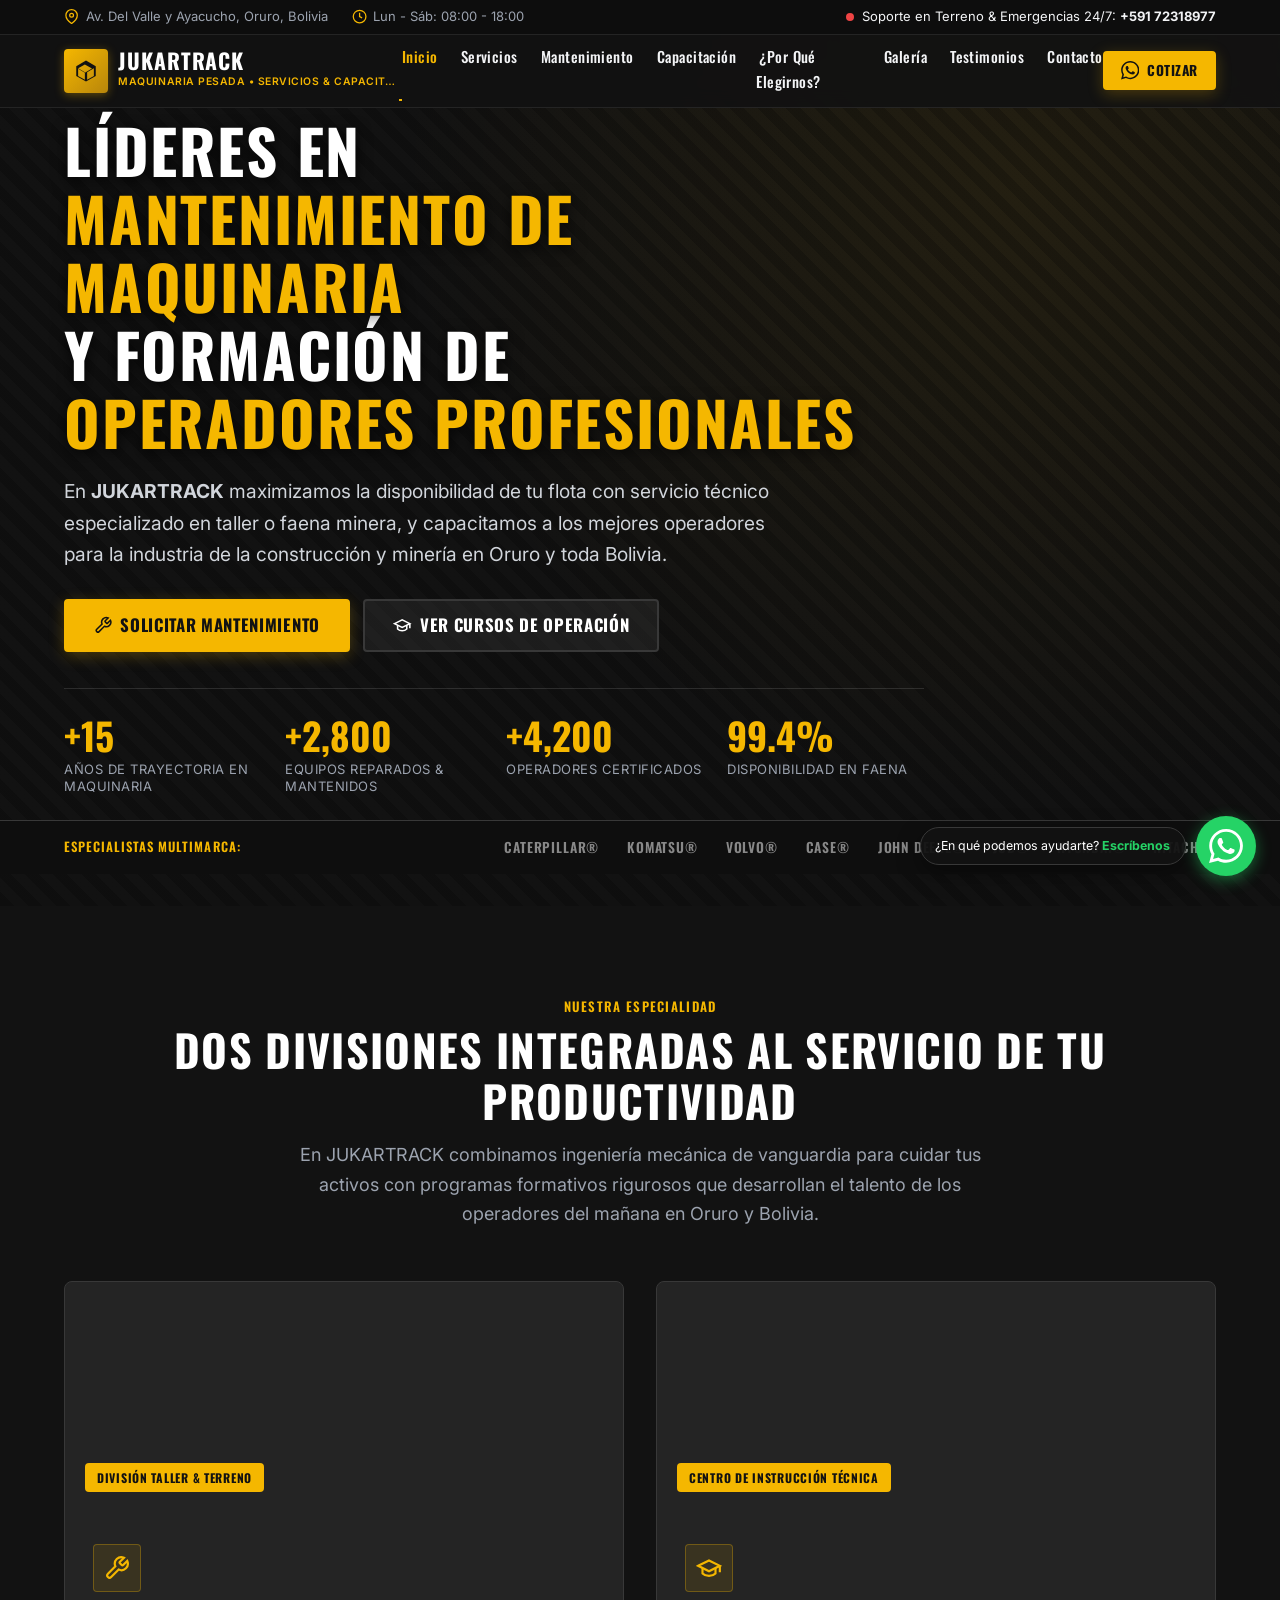
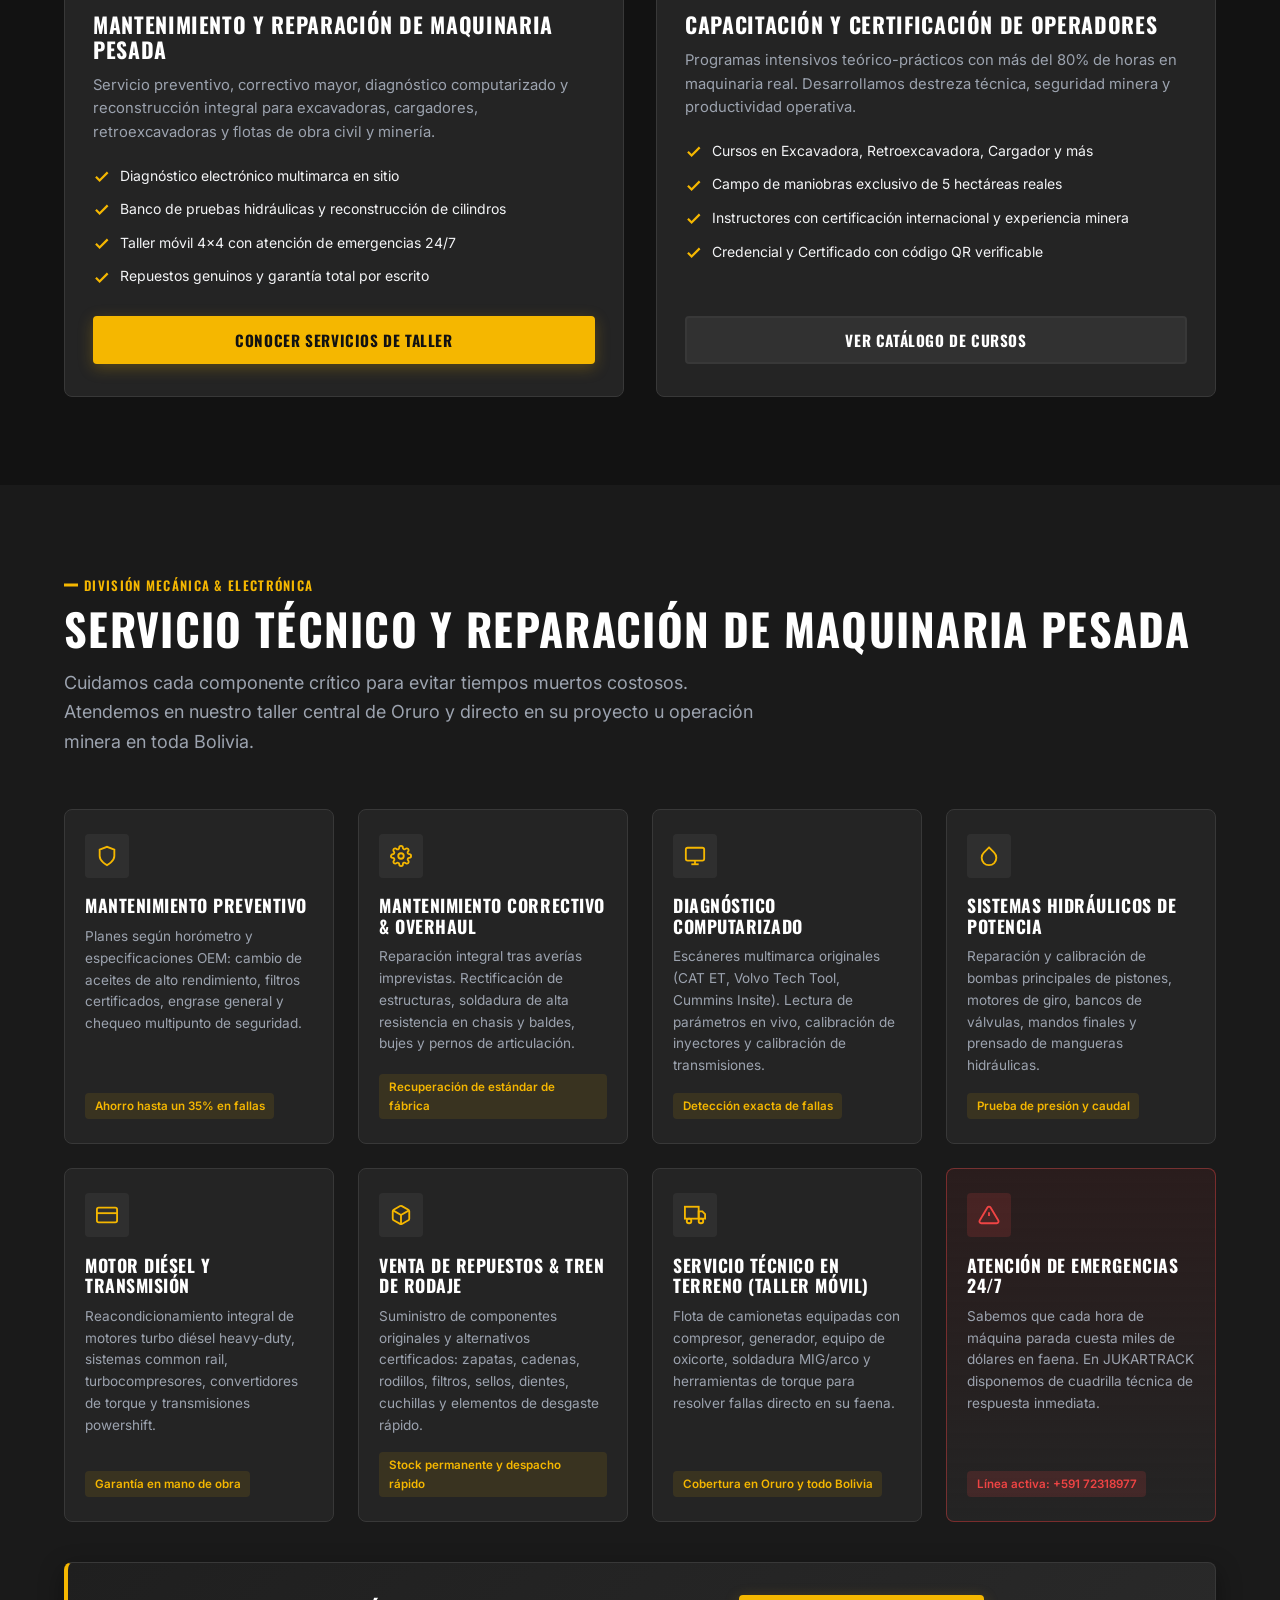
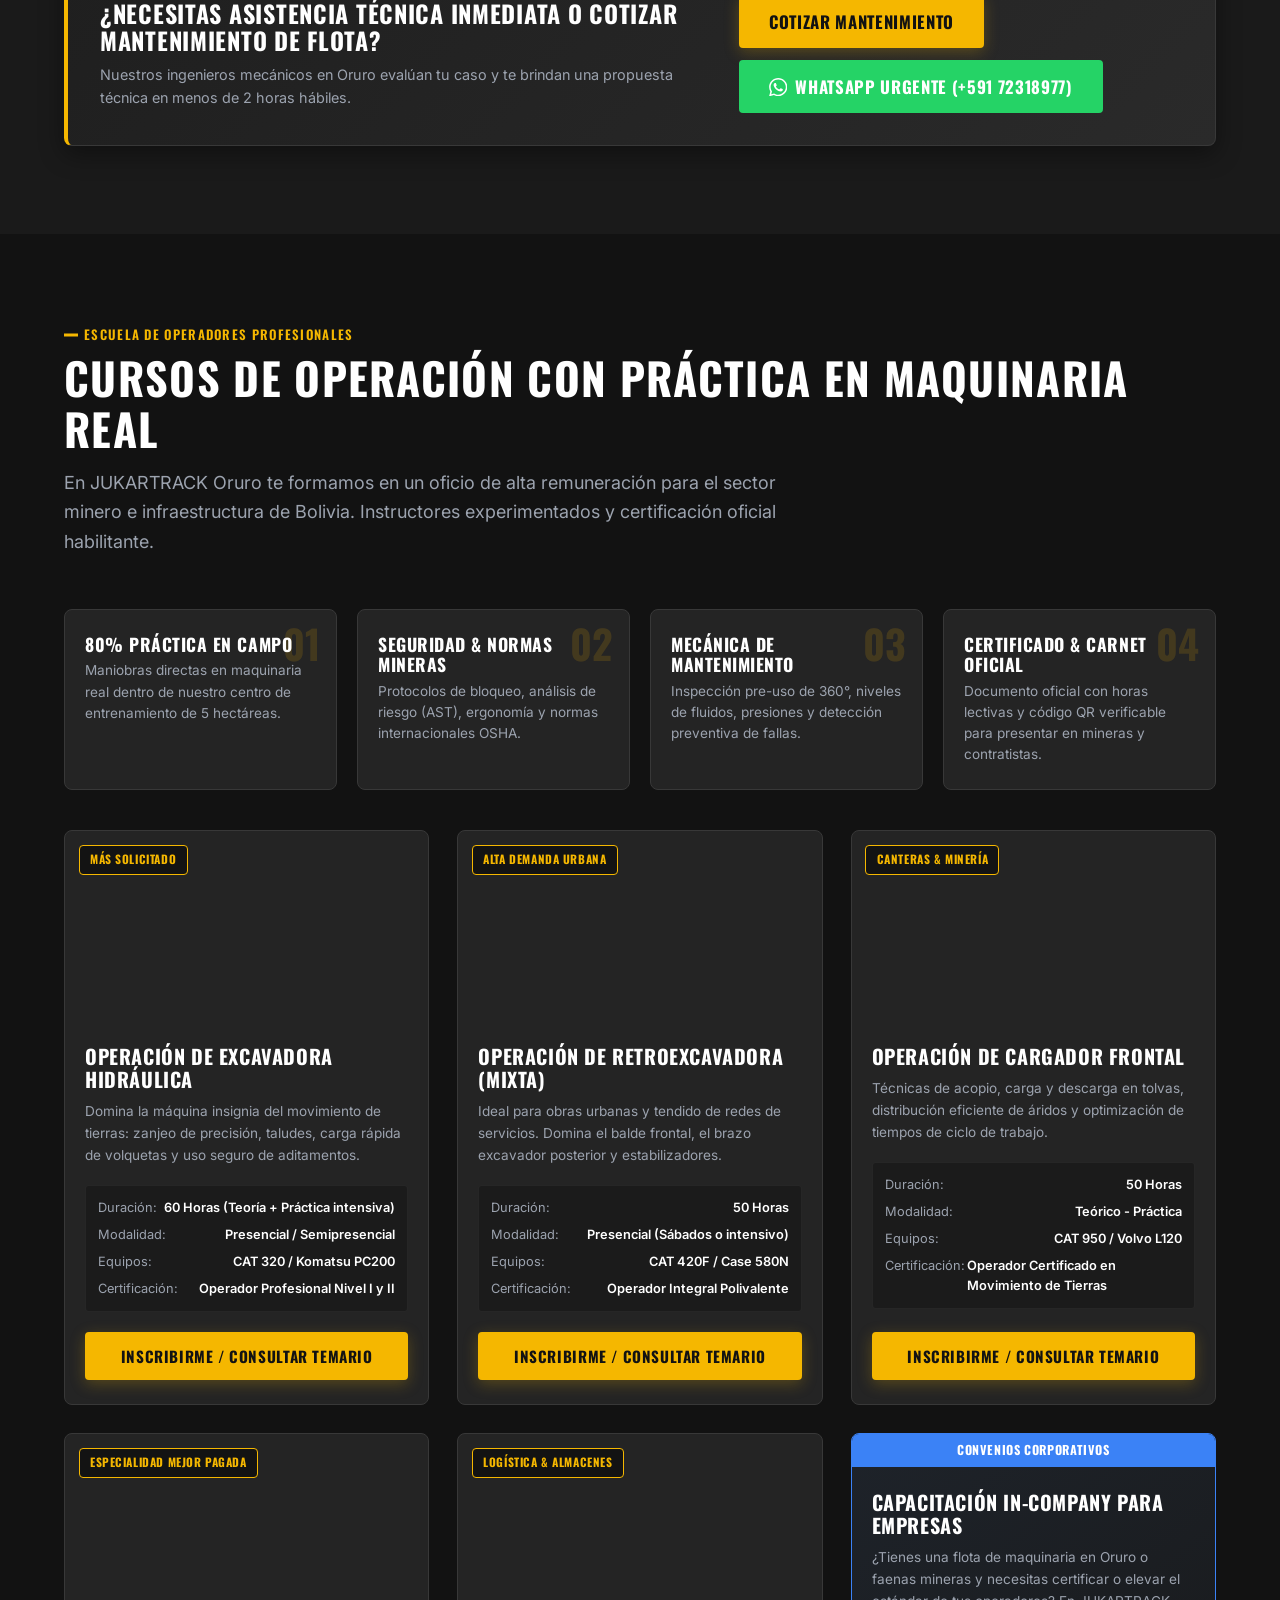
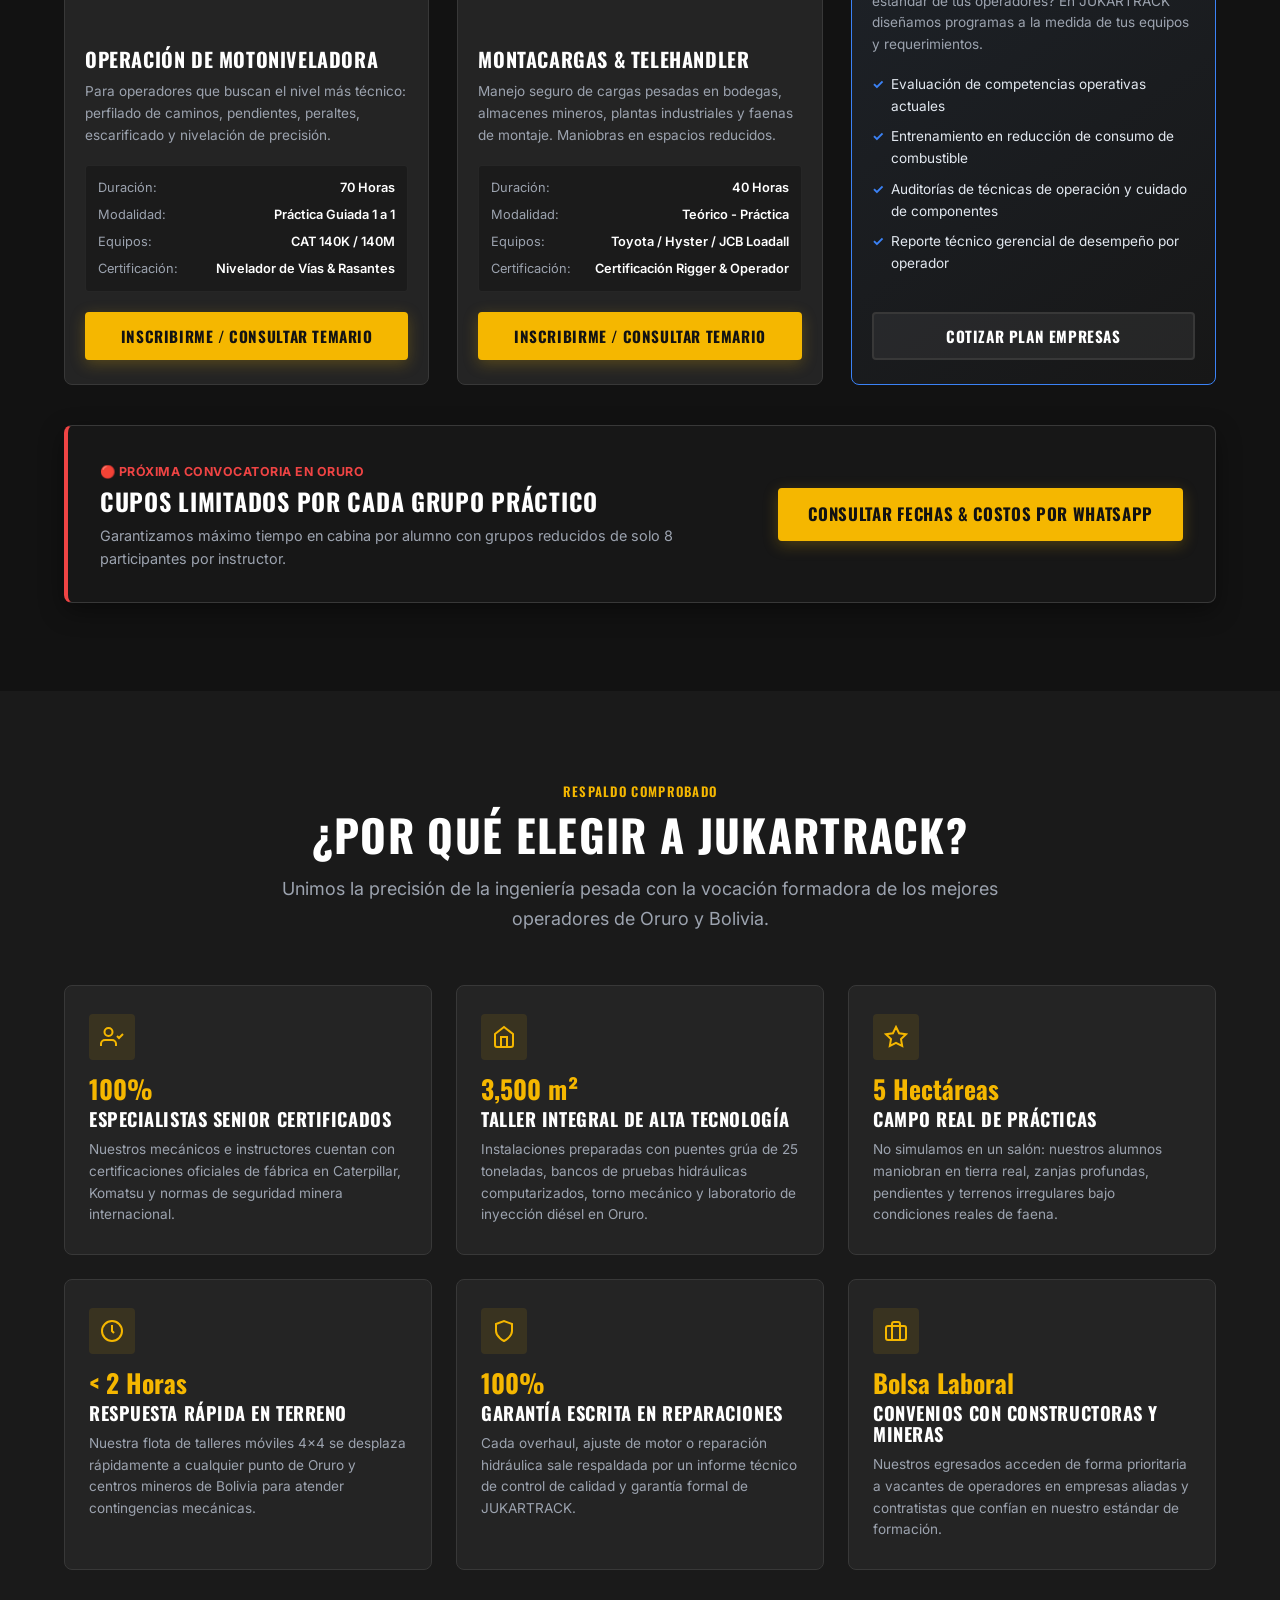
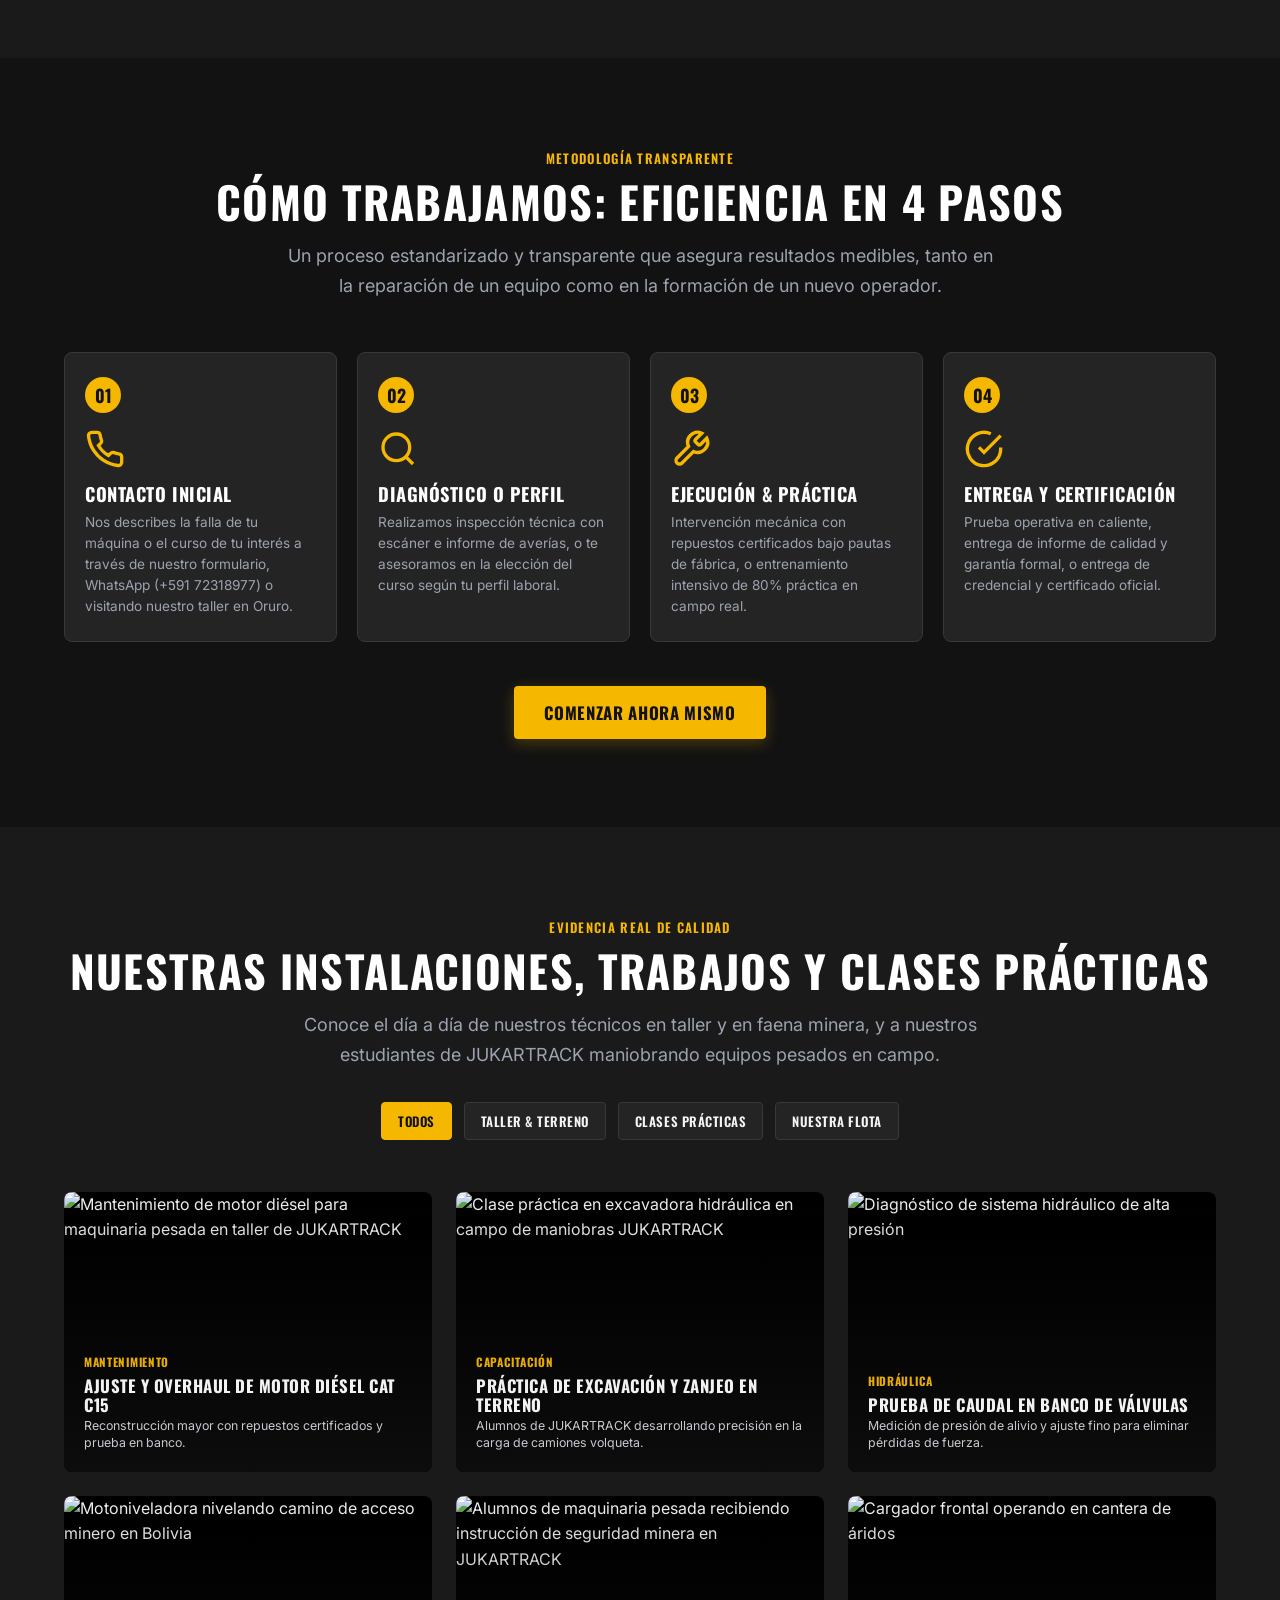
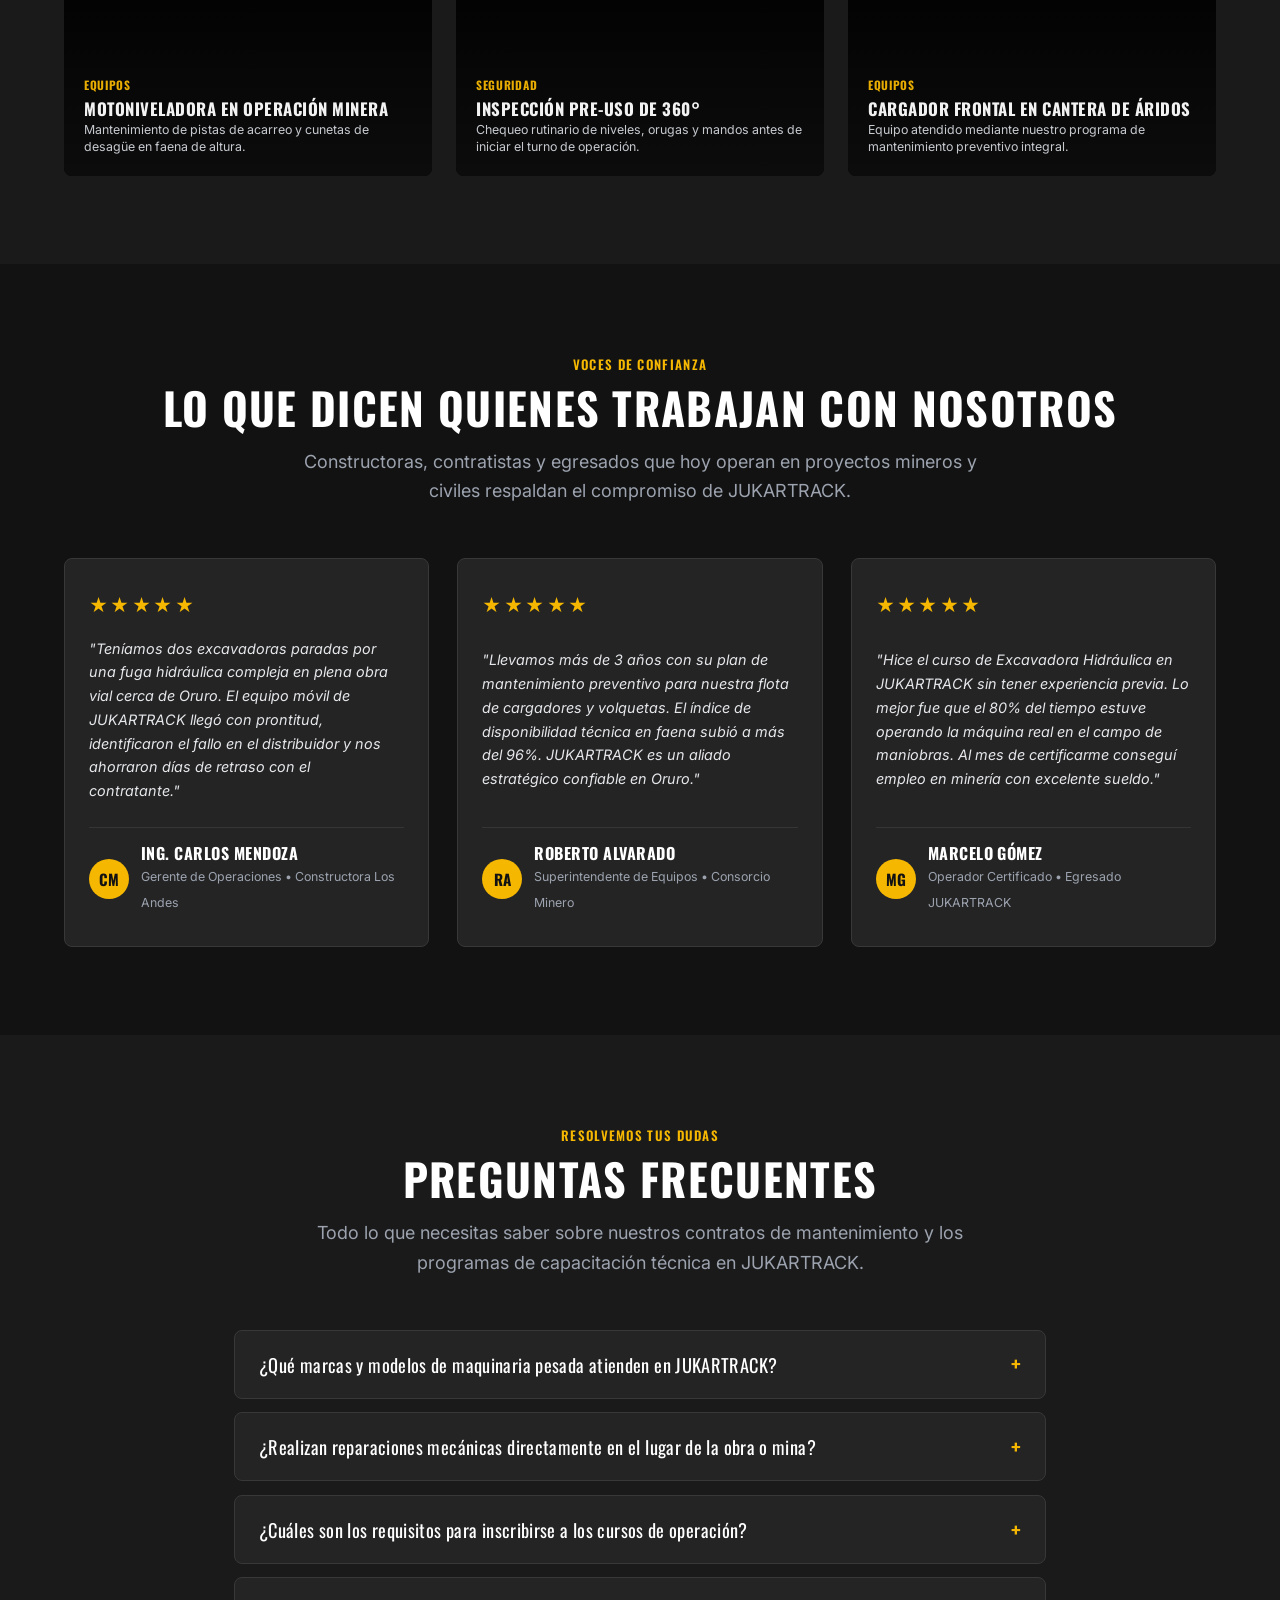
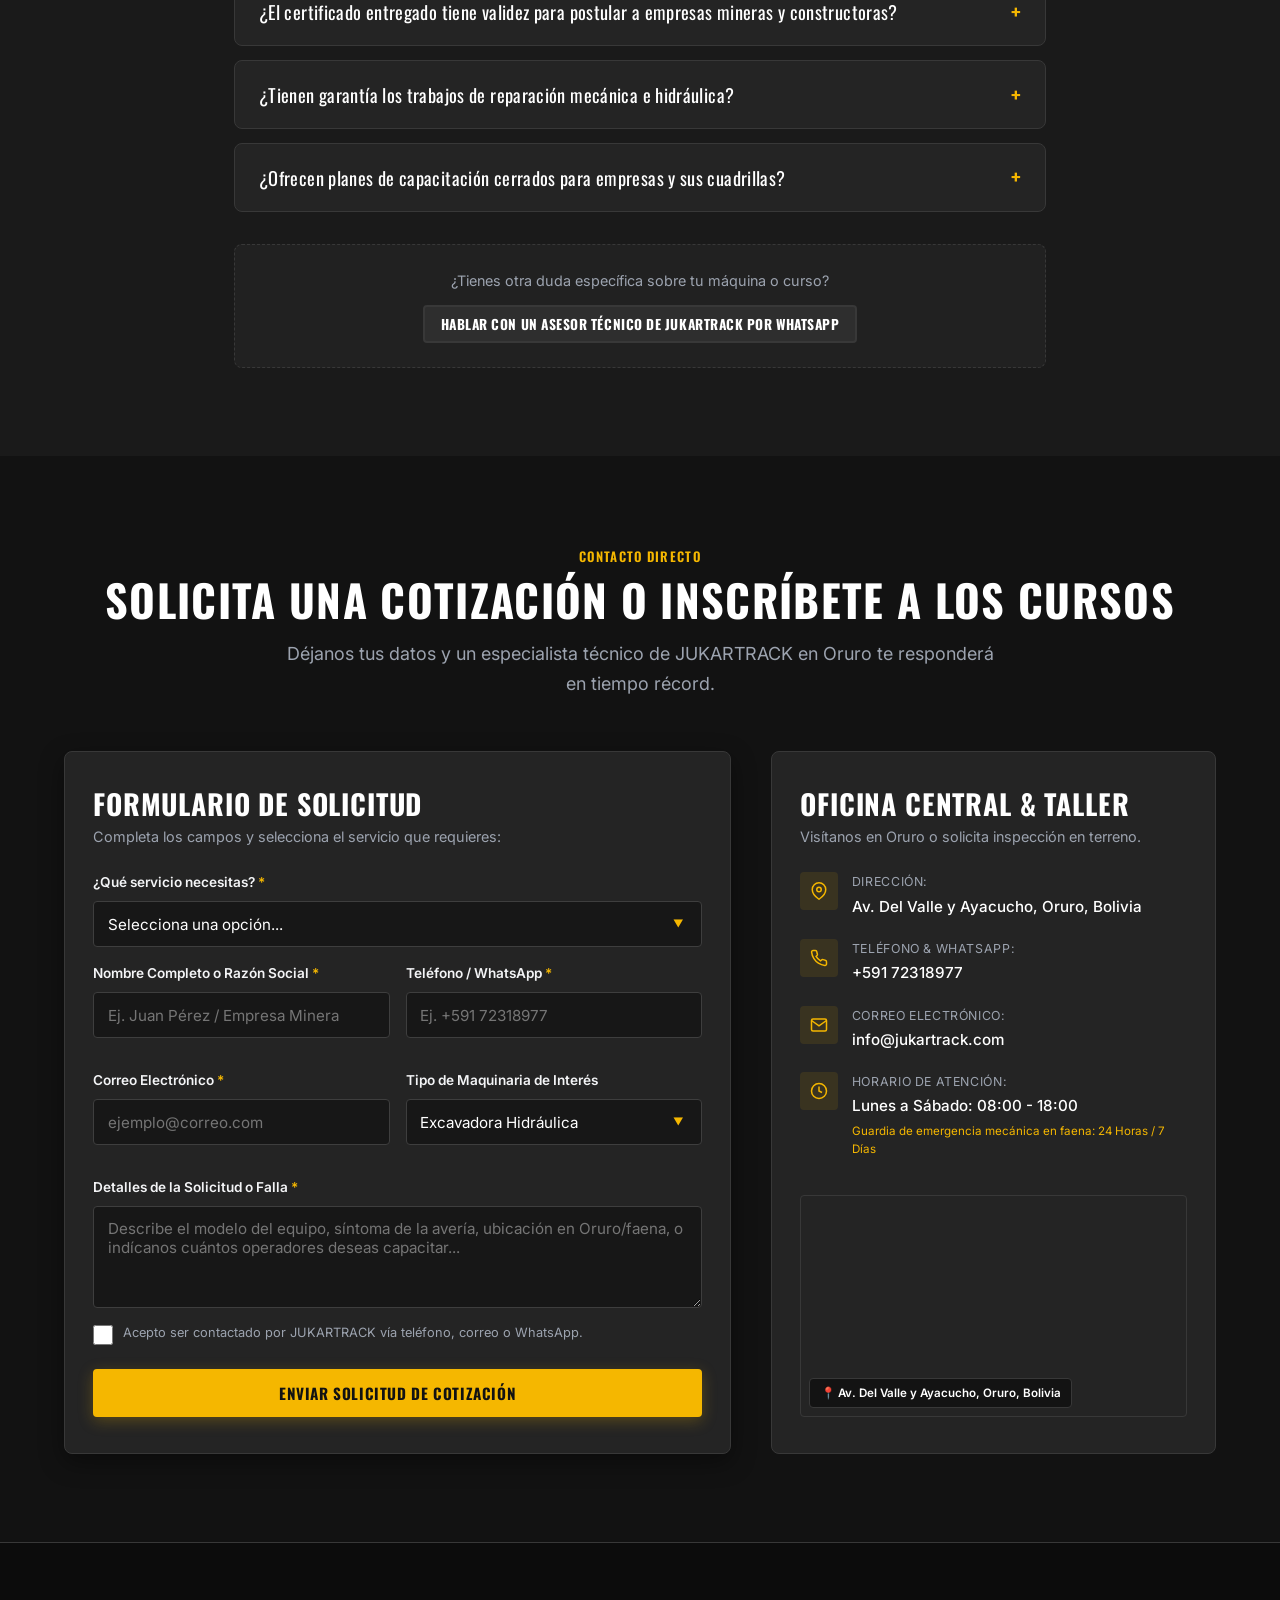
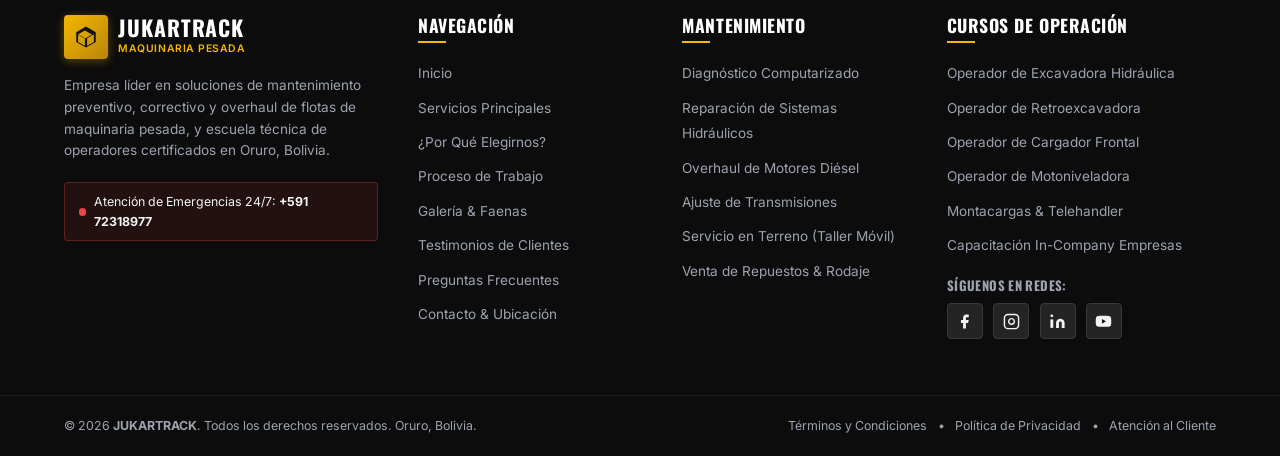
==== commit d16e80b8: "Add files via upload" ====
--- a/index.html
+++ b/index.html
@@ -2,7 +2,7 @@
 <html lang="es" class="scroll-smooth">
 <head>
   <meta charset="UTF-8">
-  <meta name="viewport" content="width=device-width, initial-scale=1.0">
+  <meta name="viewport" content="width=device-width, initial-scale=1.0, maximum-scale=5.0, viewport-fit=cover">
   <meta http-equiv="X-UA-Compatible" content="ie=edge">
 
   <!-- ===================================================================
@@ -32,8 +32,8 @@
   <link rel="preconnect" href="https://fonts.gstatic.com" crossorigin>
   <link href="https://fonts.googleapis.com/css2?family=Inter:wght@300;400;500;600;700&family=Oswald:wght@500;600;700&display=swap" rel="stylesheet">
 
-  <!-- Estilos Principales -->
-  <link rel="stylesheet" href="styles.css">
+  <!-- Estilos Principales (v2.0 Responsive & Mobile Ultra-Estable) -->
+  <link rel="stylesheet" href="styles.css?v=2.0">
 
   <!-- Favicon SVG Industrial -->
   <link rel="icon" type="image/svg+xml" href="data:image/svg+xml,<svg xmlns='http://www.w3.org/2000/svg' viewBox='0 0 24 24' fill='%23F5B700'><path d='M12 2L2 7l10 5 10-5-10-5zM2 17l10 5 10-5M2 12l10 5 10-5'/></svg>">
@@ -133,6 +133,9 @@
           <li><a href="#contacto" class="nav-link">Contacto</a></li>
         </ul>
 
+        <!-- Backdrop oscurecedor para menú móvil -->
+        <div class="nav-backdrop" id="navBackdrop" aria-hidden="true"></div>
+
         <!-- Botón Cotizar CTA (WhatsApp) & Botón Hamburguesa -->
         <div class="nav-actions">
           <a href="https://wa.me/59172318977?text=Hola%20JUKARTRACK,%20deseo%20solicitar%20una%20cotizaci%C3%B3n" 
@@ -164,11 +167,6 @@
       
       <div class="container hero-content">
         <div class="hero-text-wrapper">
-          <div class="hero-badge animate-fade-in">
-            <span class="badge-icon">⚡</span>
-            <span>EXPERIENCIA Y POTENCIA EN ORURO, BOLIVIA</span>
-          </div>
-
           <h1 class="hero-title animate-fade-in">
             Líderes en <span class="highlight">Mantenimiento de Maquinaria</span> y Formación de <span class="highlight">Operadores Profesionales</span>
           </h1>
--- a/styles.css
+++ b/styles.css
@@ -1,24 +1,25 @@
 /* ===================================================================
-   HOJA DE ESTILOS: [NOMBRE DE LA EMPRESA] - MAQUINARIA PESADA
-   Diseño industrial, robusto, moderno y de alto rendimiento.
+   HOJA DE ESTILOS: JUKARTRACK - MAQUINARIA PESADA (ORURO, BOLIVIA)
+   100% Adaptable: Móviles, Tablets y Computadoras
+   Ultra-estable, ancho simétrico en celulares y scroll fluido.
    =================================================================== */
 
 /* -------------------------------------------------------------------
-   1. VARIABLES CSS (PALETA DE COLORES, TIPOGRAFÍA Y ESPACIADOS)
+   1. VARIABLES CSS (PALETA, TIPOGRAFÍAS Y ESPACIADOS)
    ------------------------------------------------------------------- */
 :root {
-  /* Paleta Principal */
+  /* Paleta Principal Industrial */
   --primary: #F5B700;          /* Amarillo seguridad Caterpillar */
-  --primary-hover: #DDA300;    /* Tono oscuro para hover */
+  --primary-hover: #DDA300;    /* Hover primario */
   --primary-glow: rgba(245, 183, 0, 0.25);
   --primary-light: #FFDC69;
   
-  /* Tonos Oscuros e Industriales */
-  --bg-darker: #121212;        /* Fondo profundo */
-  --bg-dark: #1A1A1A;          /* Fondo secciones */
+  /* Tonos Oscuros de Fondo */
+  --bg-darker: #121212;        /* Fondo base */
+  --bg-dark: #1A1A1A;          /* Fondo alternado */
   --bg-card: #242424;          /* Fondo tarjetas */
-  --bg-card-hover: #2E2E2E;    /* Hover tarjetas */
-  --border-color: #383838;     /* Bordes sutiles */
+  --bg-card-hover: #2C2C2C;    /* Hover tarjetas */
+  --border-color: #383838;     /* Bordes industriales */
   --border-active: #F5B700;    /* Borde destacado */
   
   /* Textos y Contraste */
@@ -27,7 +28,7 @@
   --text-muted: #9CA3AF;
   --text-dark: #111827;
   
-  /* Acentos de Seguridad y Éxito */
+  /* Acentos de Seguridad y Redes */
   --color-success: #10B981;
   --color-danger: #EF4444;
   --color-whatsapp: #25D366;
@@ -40,22 +41,22 @@
   /* Transiciones y Sombras */
   --transition-fast: 0.2s ease;
   --transition-normal: 0.3s ease;
-  --transition-smooth: 0.4s cubic-bezier(0.16, 1, 0.3, 1);
+  --transition-smooth: 0.35s cubic-bezier(0.16, 1, 0.3, 1);
   --shadow-sm: 0 2px 8px rgba(0, 0, 0, 0.3);
   --shadow-md: 0 8px 24px rgba(0, 0, 0, 0.4);
   --shadow-lg: 0 16px 36px rgba(0, 0, 0, 0.6);
   --shadow-primary: 0 8px 25px rgba(245, 183, 0, 0.25);
   
-  /* Medidas de Contenedores */
+  /* Medidas de Contenedores y Alturas */
   --container-max: 1200px;
-  --header-height: 80px;
+  --header-height: 68px;
   --radius-sm: 4px;
   --radius-md: 8px;
   --radius-lg: 12px;
 }
 
 /* -------------------------------------------------------------------
-   2. RESET Y ESTILOS BASE
+   2. RESET CRÍTICO Y PROTECCIÓN CONTRA OVERFLOW LATERAL
    ------------------------------------------------------------------- */
 *, *::before, *::after {
   box-sizing: border-box;
@@ -68,6 +69,9 @@
   scroll-behavior: smooth;
   scroll-padding-top: var(--header-height);
   -webkit-text-size-adjust: 100%;
+  overflow-x: hidden !important;
+  width: 100%;
+  max-width: 100%;
 }
 
 body {
@@ -75,9 +79,14 @@
   background-color: var(--bg-darker);
   color: var(--text-light);
   line-height: 1.6;
-  overflow-x: hidden;
+  overflow-x: hidden !important;
+  width: 100%;
+  max-width: 100%;
+  position: relative;
   -webkit-font-smoothing: antialiased;
   -moz-osx-font-smoothing: grayscale;
+  touch-action: pan-y;
+  -webkit-overflow-scrolling: touch;
 }
 
 /* Enlaces y Medios */
@@ -85,6 +94,7 @@
   color: inherit;
   text-decoration: none;
   transition: color var(--transition-fast);
+  -webkit-tap-highlight-color: transparent;
 }
 
 img {
@@ -101,21 +111,43 @@
   font-family: inherit;
   font-size: inherit;
   color: inherit;
-}
-
-/* Contenedores */
+  max-width: 100%;
+}
+
+/* Contenedor fluido y 100% centrado */
 .container {
   width: 100%;
   max-width: var(--container-max);
   margin-left: auto;
   margin-right: auto;
-  padding-left: 1.25rem;
-  padding-right: 1.25rem;
+  padding-left: 1.15rem;
+  padding-right: 1.15rem;
+}
+
+@media (min-width: 640px) {
+  .container {
+    padding-left: 1.5rem;
+    padding-right: 1.5rem;
+  }
 }
 
 .section-padding {
-  padding-top: 5rem;
-  padding-bottom: 5rem;
+  padding-top: 3.5rem;
+  padding-bottom: 3.5rem;
+}
+
+@media (min-width: 768px) {
+  .section-padding {
+    padding-top: 4.5rem;
+    padding-bottom: 4.5rem;
+  }
+}
+
+@media (min-width: 1024px) {
+  .section-padding {
+    padding-top: 5.5rem;
+    padding-bottom: 5.5rem;
+  }
 }
 
 .bg-dark {
@@ -131,36 +163,51 @@
 }
 
 .mt-5 {
-  margin-top: 2.5rem;
+  margin-top: 2rem;
+}
+
+@media (min-width: 768px) {
+  .mt-5 {
+    margin-top: 2.75rem;
+  }
 }
 
 /* -------------------------------------------------------------------
-   3. TIPOGRAFÍA Y ENCABEZADOS
+   3. TIPOGRAFÍA RESPONSIVA
    ------------------------------------------------------------------- */
 h1, h2, h3, h4, h5, h6 {
   font-family: var(--font-heading);
   text-transform: uppercase;
-  letter-spacing: 0.05em;
+  letter-spacing: 0.03em;
   font-weight: 700;
   line-height: 1.15;
   color: var(--text-white);
+  overflow-wrap: break-word;
+  word-break: break-word;
 }
 
 .section-header {
-  margin-bottom: 3.5rem;
+  margin-bottom: 2.25rem;
+  width: 100%;
+}
+
+@media (min-width: 768px) {
+  .section-header {
+    margin-bottom: 3.25rem;
+  }
 }
 
 .section-eyebrow {
   display: inline-block;
   font-family: var(--font-heading);
-  font-size: 0.875rem;
+  font-size: 0.8125rem;
   font-weight: 600;
-  letter-spacing: 0.15em;
+  letter-spacing: 0.1em;
   color: var(--primary);
   text-transform: uppercase;
-  margin-bottom: 0.75rem;
+  margin-bottom: 0.5rem;
   position: relative;
-  padding-left: 1.5rem;
+  padding-left: 1.25rem;
 }
 
 .section-eyebrow::before {
@@ -169,22 +216,23 @@
   left: 0;
   top: 50%;
   transform: translateY(-50%);
-  width: 1rem;
+  width: 0.85rem;
   height: 3px;
   background-color: var(--primary);
 }
 
 .section-title {
-  font-size: clamp(2rem, 4vw, 2.75rem);
-  margin-bottom: 1rem;
+  font-size: clamp(1.65rem, 5vw, 2.75rem);
+  margin-bottom: 0.85rem;
   color: var(--text-white);
+  line-height: 1.15;
 }
 
 .section-subtitle {
-  font-size: 1.125rem;
+  font-size: clamp(0.95rem, 2vw, 1.125rem);
   color: var(--text-muted);
   max-width: 720px;
-  line-height: 1.7;
+  line-height: 1.65;
 }
 
 .section-header.text-center .section-subtitle {
@@ -200,7 +248,7 @@
 }
 
 /* -------------------------------------------------------------------
-   4. BOTONES Y COMPONENTES DE LLAMADO A LA ACCIÓN (CTA)
+   4. BOTONES Y ACCIONES (TOUCH-FRIENDLY & RESPONSIVE)
    ------------------------------------------------------------------- */
 .btn {
   display: inline-flex;
@@ -208,18 +256,22 @@
   justify-content: center;
   gap: 0.5rem;
   font-family: var(--font-heading);
-  font-size: 1rem;
+  font-size: 0.95rem;
   font-weight: 700;
   text-transform: uppercase;
-  letter-spacing: 0.05em;
-  padding: 0.85rem 1.75rem;
+  letter-spacing: 0.04em;
+  padding: 0.75rem 1.25rem;
   border-radius: var(--radius-sm);
   border: 2px solid transparent;
   cursor: pointer;
   transition: all var(--transition-fast);
   text-align: center;
   position: relative;
-  white-space: nowrap;
+  max-width: 100%;
+  min-height: 48px;
+  word-break: normal;
+  white-space: normal;
+  line-height: 1.2;
 }
 
 .btn .icon {
@@ -228,35 +280,32 @@
   flex-shrink: 0;
 }
 
-/* Botón Primario: Amarillo Industrial */
+/* Botón Primario */
 .btn-primary {
   background-color: var(--primary);
   color: var(--bg-darker);
   border-color: var(--primary);
-  box-shadow: 0 4px 15px rgba(245, 183, 0, 0.3);
+  box-shadow: 0 4px 15px rgba(245, 183, 0, 0.25);
 }
 
 .btn-primary:hover, .btn-primary:focus-visible {
   background-color: var(--primary-hover);
   border-color: var(--primary-hover);
-  box-shadow: 0 6px 20px rgba(245, 183, 0, 0.5);
-  transform: translateY(-2px);
+  box-shadow: 0 6px 20px rgba(245, 183, 0, 0.45);
   color: #000;
 }
 
-/* Botón Secundario: Carbón con Borde */
+/* Botón Secundario */
 .btn-secondary {
-  background-color: transparent;
+  background-color: rgba(255, 255, 255, 0.06);
   color: var(--text-white);
   border-color: var(--border-color);
-  background-color: rgba(255, 255, 255, 0.05);
 }
 
 .btn-secondary:hover, .btn-secondary:focus-visible {
   border-color: var(--primary);
   background-color: rgba(245, 183, 0, 0.1);
   color: var(--primary);
-  transform: translateY(-2px);
 }
 
 /* Botón WhatsApp */
@@ -270,18 +319,18 @@
   background-color: var(--color-whatsapp-dark);
   border-color: var(--color-whatsapp-dark);
   color: #FFFFFF;
-  transform: translateY(-2px);
-  box-shadow: 0 6px 20px rgba(37, 211, 102, 0.4);
+  box-shadow: 0 6px 20px rgba(37, 211, 102, 0.35);
 }
 
 .btn-sm {
-  padding: 0.55rem 1.1rem;
-  font-size: 0.875rem;
+  padding: 0.5rem 1rem;
+  font-size: 0.85rem;
+  min-height: 38px;
 }
 
 .btn-lg {
-  padding: 1rem 2.25rem;
-  font-size: 1.125rem;
+  padding: 0.9rem 1.75rem;
+  font-size: 1.05rem;
 }
 
 .btn-block {
@@ -289,7 +338,7 @@
 }
 
 /* -------------------------------------------------------------------
-   5. HEADER Y NAVEGACIÓN FIJA
+   5. HEADER Y NAVEGACIÓN FIJA RESPONSIVE
    ------------------------------------------------------------------- */
 .site-header {
   position: fixed;
@@ -298,23 +347,25 @@
   width: 100%;
   z-index: 1000;
   transition: background-color var(--transition-normal), box-shadow var(--transition-normal);
+  background-color: rgba(18, 18, 18, 0.96);
+  backdrop-filter: blur(10px);
+  -webkit-backdrop-filter: blur(10px);
+  border-bottom: 1px solid rgba(255, 255, 255, 0.08);
 }
 
 .site-header.scrolled {
-  background-color: rgba(18, 18, 18, 0.95);
-  backdrop-filter: blur(10px);
-  box-shadow: 0 4px 20px rgba(0, 0, 0, 0.7);
-  border-bottom: 1px solid var(--border-color);
-}
-
-/* Topbar Superior */
+  box-shadow: 0 4px 20px rgba(0, 0, 0, 0.75);
+  border-bottom-color: var(--border-color);
+}
+
+/* Topbar Superior (visible solo en desktops >= 992px) */
 .topbar {
   background-color: #0D0D0D;
-  border-bottom: 1px solid #292929;
+  border-bottom: 1px solid #242424;
   font-size: 0.8125rem;
   color: var(--text-muted);
   padding: 0.4rem 0;
-  display: none; /* Se activa en pantallas medianas en adelante */
+  display: none;
 }
 
 @media (min-width: 992px) {
@@ -331,7 +382,7 @@
 
 .topbar-info {
   display: flex;
-  gap: 1.75rem;
+  gap: 1.5rem;
   align-items: center;
 }
 
@@ -359,91 +410,121 @@
   height: 8px;
   border-radius: 50%;
   background-color: var(--color-danger);
-  box-shadow: 0 0 0 rgba(239, 68, 68, 0.7);
-  animation: pulseAnimation 2s infinite;
-}
-
-@keyframes pulseAnimation {
+  box-shadow: 0 0 0 0 rgba(239, 68, 68, 0.7);
+  animation: pulseDotAnimation 2s infinite;
+}
+
+@keyframes pulseDotAnimation {
   0% { box-shadow: 0 0 0 0 rgba(239, 68, 68, 0.7); }
-  70% { box-shadow: 0 0 0 8px rgba(239, 68, 68, 0); }
+  70% { box-shadow: 0 0 0 7px rgba(239, 68, 68, 0); }
   100% { box-shadow: 0 0 0 0 rgba(239, 68, 68, 0); }
 }
 
 /* Barra Principal de Navegación */
 .main-nav {
-  padding: 0.85rem 0;
-  transition: padding var(--transition-normal);
-}
-
-.site-header.scrolled .main-nav {
-  padding: 0.6rem 0;
+  padding: 0.65rem 0;
 }
 
 .nav-container {
   display: flex;
   align-items: center;
   justify-content: space-between;
+  width: 100%;
 }
 
 /* Logo de la Empresa */
 .brand-logo {
   display: flex;
   align-items: center;
-  gap: 0.75rem;
+  gap: 0.65rem;
   text-decoration: none;
+  min-width: 0;
 }
 
 .logo-mark {
-  width: 44px;
-  height: 44px;
+  width: 40px;
+  height: 40px;
   background: linear-gradient(135deg, var(--primary) 0%, #B8860B 100%);
   color: #121212;
   display: flex;
   align-items: center;
   justify-content: center;
   border-radius: var(--radius-sm);
-  box-shadow: 0 2px 10px rgba(245, 183, 0, 0.4);
+  box-shadow: 0 2px 10px rgba(245, 183, 0, 0.35);
+  flex-shrink: 0;
+}
+
+@media (min-width: 640px) {
+  .logo-mark {
+    width: 44px;
+    height: 44px;
+  }
 }
 
 .logo-mark svg {
-  width: 26px;
-  height: 26px;
+  width: 24px;
+  height: 24px;
 }
 
 .logo-text {
   display: flex;
   flex-direction: column;
+  min-width: 0;
 }
 
 .brand-name {
   font-family: var(--font-heading);
-  font-size: 1.35rem;
+  font-size: 1.25rem;
   font-weight: 700;
   line-height: 1;
   color: var(--text-white);
-  letter-spacing: 0.05em;
+  letter-spacing: 0.04em;
+  white-space: nowrap;
+}
+
+@media (min-width: 640px) {
+  .brand-name {
+    font-size: 1.35rem;
+  }
 }
 
 .brand-sub {
-  font-size: 0.65rem;
+  font-size: 0.625rem;
   color: var(--primary);
   font-weight: 600;
-  letter-spacing: 0.1em;
-  margin-top: 3px;
+  letter-spacing: 0.05em;
+  margin-top: 2px;
+  white-space: nowrap;
+  overflow: hidden;
+  text-overflow: ellipsis;
+  max-width: 175px;
+}
+
+@media (min-width: 480px) {
+  .brand-sub {
+    max-width: 260px;
+  }
+}
+
+@media (min-width: 768px) {
+  .brand-sub {
+    max-width: none;
+    font-size: 0.65rem;
+  }
 }
 
 /* Enlaces de Navegación */
 .nav-links {
-  display: none; /* En móvil se despliega con el menú */
-  align-items: center;
-  gap: 1.5rem;
+  display: none;
+  align-items: center;
+  gap: 1.25rem;
 }
 
 .nav-link {
   font-family: var(--font-heading);
-  font-size: 0.95rem;
+  font-size: 0.925rem;
   font-weight: 500;
-  letter-spacing: 0.04em;
+  letter-spacing: 0.03em;
   color: var(--text-light);
   padding: 0.4rem 0.2rem;
   position: relative;
@@ -473,7 +554,8 @@
 .nav-actions {
   display: flex;
   align-items: center;
-  gap: 1rem;
+  gap: 0.75rem;
+  flex-shrink: 0;
 }
 
 .nav-cta-btn {
@@ -491,15 +573,16 @@
   display: flex;
   flex-direction: column;
   justify-content: space-around;
-  width: 38px;
-  height: 38px;
+  width: 42px;
+  height: 42px;
   background: var(--bg-card);
   border: 1px solid var(--border-color);
   border-radius: var(--radius-sm);
   cursor: pointer;
-  padding: 8px;
-  z-index: 1001;
+  padding: 10px;
+  z-index: 1005;
   transition: background-color var(--transition-fast);
+  -webkit-tap-highlight-color: transparent;
 }
 
 .hamburger-bar {
@@ -507,7 +590,8 @@
   height: 2px;
   background-color: var(--text-white);
   border-radius: 2px;
-  transition: all var(--transition-normal);
+  transition: transform var(--transition-normal), opacity var(--transition-normal);
+  transform-origin: center;
 }
 
 .hamburger-btn.is-active .hamburger-bar:nth-child(1) {
@@ -522,37 +606,62 @@
   transform: translateY(-7px) rotate(-45deg);
 }
 
-/* Menú Móvil Desplegable */
+/* Drawer Móvil Seguro (Usa transform para cero desborde) */
 @media (max-width: 1023px) {
   .nav-links {
     position: fixed;
     top: 0;
-    right: -100%;
-    width: 85%;
-    max-width: 380px;
+    right: 0;
+    width: 82%;
+    max-width: 320px;
     height: 100vh;
+    height: 100dvh;
     background-color: #161616;
     border-left: 2px solid var(--border-color);
     flex-direction: column;
     align-items: flex-start;
-    padding: 6rem 2rem 3rem;
-    gap: 1.25rem;
-    box-shadow: var(--shadow-lg);
-    transition: right var(--transition-smooth);
-    z-index: 999;
+    padding: 5rem 1.75rem 2.5rem;
+    gap: 1rem;
+    box-shadow: -8px 0 30px rgba(0, 0, 0, 0.85);
+    transform: translateX(105%);
+    transition: transform var(--transition-smooth);
+    z-index: 1002;
     display: flex;
     overflow-y: auto;
+    -webkit-overflow-scrolling: touch;
   }
 
   .nav-links.is-open {
-    right: 0;
+    transform: translateX(0);
   }
 
   .nav-links .nav-link {
-    font-size: 1.25rem;
+    font-size: 1.15rem;
     width: 100%;
-    padding: 0.5rem 0;
-    border-bottom: 1px solid rgba(255, 255, 255, 0.05);
+    padding: 0.65rem 0;
+    border-bottom: 1px solid rgba(255, 255, 255, 0.06);
+  }
+
+  /* Backdrop oscuro al abrir el menú móvil */
+  .nav-backdrop {
+    position: fixed;
+    top: 0;
+    left: 0;
+    width: 100%;
+    height: 100vh;
+    height: 100dvh;
+    background-color: rgba(0, 0, 0, 0.7);
+    backdrop-filter: blur(4px);
+    -webkit-backdrop-filter: blur(4px);
+    z-index: 1001;
+    opacity: 0;
+    visibility: hidden;
+    transition: opacity var(--transition-fast), visibility var(--transition-fast);
+  }
+
+  .nav-backdrop.is-visible {
+    opacity: 1;
+    visibility: visible;
   }
 }
 
@@ -563,28 +672,40 @@
   .hamburger-btn {
     display: none;
   }
+  .nav-backdrop {
+    display: none;
+  }
 }
 
 /* -------------------------------------------------------------------
-   6. HERO SECTION
+   6. HERO SECTION RESPONSIVE (ANCHO COMPLETO & SIN DESFASE)
    ------------------------------------------------------------------- */
 .hero-section {
   position: relative;
-  min-height: 100vh;
+  min-height: 90vh;
+  min-height: 90dvh;
   display: flex;
   flex-direction: column;
   justify-content: center;
   padding-top: calc(var(--header-height) + 3rem);
-  padding-bottom: 3rem;
+  padding-bottom: 2rem;
   background-color: #111;
   background-image: 
     radial-gradient(circle at 80% 20%, rgba(245, 183, 0, 0.08) 0%, transparent 50%),
-    linear-gradient(to bottom, rgba(18, 18, 18, 0.85) 0%, rgba(18, 18, 18, 0.95) 100%),
-    url('https://images.unsplash.com/photo-1578328819058-b69f3a3b0f6b?auto=format&fit=crop&w=1920&q=80');
+    linear-gradient(to bottom, rgba(18, 18, 18, 0.88) 0%, rgba(18, 18, 18, 0.96) 100%),
+    url('https://images.unsplash.com/photo-1578328819058-b69f3a3b0f6b?auto=format&fit=crop&w=1400&q=80');
   background-size: cover;
   background-position: center;
-  background-attachment: fixed;
+  background-attachment: scroll;
   overflow: hidden;
+  width: 100%;
+}
+
+@media (min-width: 1025px) and (hover: hover) {
+  .hero-section {
+    background-attachment: fixed;
+    min-height: 100vh;
+  }
 }
 
 .hero-backdrop {
@@ -608,34 +729,47 @@
   z-index: 2;
   margin-top: auto;
   margin-bottom: auto;
+  width: 100%;
 }
 
 .hero-text-wrapper {
+  width: 100%;
   max-width: 860px;
 }
 
 .hero-badge {
   display: inline-flex;
   align-items: center;
-  gap: 0.5rem;
-  background-color: rgba(245, 183, 0, 0.15);
+  gap: 0.4rem;
+  background-color: rgba(245, 183, 0, 0.12);
   border: 1px solid var(--primary);
   color: var(--primary);
   font-family: var(--font-heading);
-  font-size: 0.875rem;
+  font-size: 0.75rem;
   font-weight: 600;
-  letter-spacing: 0.1em;
-  padding: 0.4rem 1rem;
+  letter-spacing: 0.08em;
+  padding: 0.35rem 0.75rem;
   border-radius: 50px;
-  margin-bottom: 1.5rem;
+  margin-bottom: 1.25rem;
+  max-width: 100%;
+  line-height: 1.2;
+}
+
+@media (min-width: 640px) {
+  .hero-badge {
+    font-size: 0.8125rem;
+    padding: 0.4rem 1rem;
+  }
 }
 
 .hero-title {
-  font-size: clamp(2.25rem, 5.5vw, 4rem);
-  line-height: 1.08;
-  margin-bottom: 1.5rem;
+  font-size: clamp(1.85rem, 6vw, 3.8rem);
+  line-height: 1.12;
+  margin-bottom: 1.25rem;
+  margin-top: 0;
   color: var(--text-white);
   text-shadow: 0 4px 15px rgba(0, 0, 0, 0.8);
+  width: 100%;
 }
 
 .hero-title .highlight {
@@ -645,44 +779,76 @@
 }
 
 .hero-description {
-  font-size: clamp(1rem, 1.8vw, 1.25rem);
+  font-size: clamp(0.95rem, 2vw, 1.2rem);
   color: #D1D5DB;
-  line-height: 1.7;
+  line-height: 1.65;
+  margin-bottom: 1.75rem;
+  width: 100%;
+  max-width: 740px;
+}
+
+/* Botones del Hero: 100% de ancho en móviles para eliminar el vacío lateral */
+.hero-buttons {
+  display: flex;
+  flex-direction: column;
+  gap: 0.85rem;
   margin-bottom: 2.25rem;
-  max-width: 740px;
-  text-shadow: 0 2px 8px rgba(0, 0, 0, 0.6);
-}
-
-.hero-buttons {
-  display: flex;
-  flex-wrap: wrap;
-  gap: 1rem;
-  margin-bottom: 3.5rem;
+  width: 100%;
+}
+
+.hero-buttons .btn {
+  width: 100%;
+  min-height: 50px;
+}
+
+@media (min-width: 640px) {
+  .hero-buttons {
+    flex-direction: row;
+    flex-wrap: wrap;
+    width: auto;
+  }
+  .hero-buttons .btn {
+    width: auto;
+  }
 }
 
 /* Grid de Métricas de Confianza (Stats) */
 .hero-stats-grid {
   display: grid;
   grid-template-columns: repeat(2, 1fr);
-  gap: 1.25rem;
-  padding-top: 2rem;
-  border-top: 1px solid rgba(255, 255, 255, 0.15);
+  gap: 0.85rem;
+  padding-top: 1.75rem;
+  border-top: 1px solid rgba(255, 255, 255, 0.12);
+  width: 100%;
 }
 
 @media (min-width: 768px) {
   .hero-stats-grid {
     grid-template-columns: repeat(4, 1fr);
+    gap: 1.5rem;
   }
 }
 
 .stat-card {
   display: flex;
   flex-direction: column;
+  background: rgba(255, 255, 255, 0.02);
+  border: 1px solid rgba(255, 255, 255, 0.06);
+  border-radius: var(--radius-sm);
+  padding: 0.85rem 0.75rem;
+}
+
+@media (min-width: 768px) {
+  .stat-card {
+    background: transparent;
+    border: none;
+    padding: 0;
+  }
 }
 
 .stat-number {
   font-family: var(--font-heading);
-  font-size: clamp(1.85rem, 3vw, 2.5rem);
+  font-size: clamp(1.5rem, 4vw, 2.35rem);
   font-weight: 700;
   color: var(--primary);
   line-height: 1;
@@ -690,59 +856,76 @@
 }
 
 .stat-label {
-  font-size: 0.8125rem;
+  font-size: 0.75rem;
   color: var(--text-muted);
   line-height: 1.35;
   text-transform: uppercase;
-  letter-spacing: 0.05em;
+  letter-spacing: 0.04em;
+}
+
+@media (min-width: 640px) {
+  .stat-label {
+    font-size: 0.8125rem;
+  }
 }
 
 /* Barra de Marcas / Multimarca */
 .hero-brands-bar {
   position: relative;
   z-index: 2;
-  background-color: rgba(14, 14, 14, 0.9);
+  background-color: rgba(14, 14, 14, 0.95);
   border-top: 1px solid var(--border-color);
-  padding: 1.25rem 0;
-  margin-top: 2rem;
+  padding: 1rem 0;
+  margin-top: 1.5rem;
+  width: 100%;
 }
 
 .brands-container {
   display: flex;
   flex-direction: column;
-  gap: 0.75rem;
-  align-items: center;
-}
-
-@media (min-width: 768px) {
+  gap: 0.6rem;
+  align-items: center;
+  text-align: center;
+  width: 100%;
+}
+
+@media (min-width: 860px) {
   .brands-container {
     flex-direction: row;
     justify-content: space-between;
+    text-align: left;
   }
 }
 
 .brands-label {
   font-family: var(--font-heading);
-  font-size: 0.8125rem;
+  font-size: 0.8rem;
   color: var(--primary);
-  letter-spacing: 0.1em;
+  letter-spacing: 0.08em;
   font-weight: 600;
-  white-space: nowrap;
 }
 
 .brands-list {
   display: flex;
   flex-wrap: wrap;
-  gap: 1.25rem 2rem;
+  gap: 0.75rem 1.25rem;
   justify-content: center;
+  width: 100%;
+}
+
+@media (min-width: 768px) {
+  .brands-list {
+    gap: 1rem 1.75rem;
+    width: auto;
+  }
 }
 
 .brands-list span {
   font-family: var(--font-heading);
-  font-size: 0.95rem;
+  font-size: 0.85rem;
   font-weight: 600;
-  color: #71717A;
-  letter-spacing: 0.08em;
+  color: #888888;
+  letter-spacing: 0.06em;
   transition: color var(--transition-fast);
 }
 
@@ -756,12 +939,14 @@
 .service-mega-grid {
   display: grid;
   grid-template-columns: 1fr;
-  gap: 2rem;
+  gap: 1.75rem;
+  width: 100%;
 }
 
 @media (min-width: 900px) {
   .service-mega-grid {
     grid-template-columns: repeat(2, 1fr);
+    gap: 2rem;
   }
 }
 
@@ -773,22 +958,32 @@
   display: flex;
   flex-direction: column;
   transition: transform var(--transition-smooth), border-color var(--transition-fast), box-shadow var(--transition-smooth);
-}
-
-.mega-card:hover {
-  transform: translateY(-6px);
-  border-color: var(--primary);
-  box-shadow: var(--shadow-lg), var(--shadow-primary);
+  width: 100%;
+}
+
+@media (hover: hover) {
+  .mega-card:hover {
+    transform: translateY(-5px);
+    border-color: var(--primary);
+    box-shadow: var(--shadow-lg), var(--shadow-primary);
+  }
 }
 
 .mega-card-image {
-  height: 240px;
+  height: 200px;
   background-size: cover;
   background-position: center;
   position: relative;
   display: flex;
   align-items: flex-end;
-  padding: 1.25rem;
+  padding: 1rem;
+}
+
+@media (min-width: 640px) {
+  .mega-card-image {
+    height: 230px;
+    padding: 1.25rem;
+  }
 }
 
 .mega-card-overlay {
@@ -806,23 +1001,29 @@
   background-color: var(--primary);
   color: #121212;
   font-family: var(--font-heading);
-  font-size: 0.8125rem;
+  font-size: 0.75rem;
   font-weight: 700;
-  letter-spacing: 0.08em;
-  padding: 0.35rem 0.85rem;
+  letter-spacing: 0.06em;
+  padding: 0.3rem 0.75rem;
   border-radius: var(--radius-sm);
 }
 
 .mega-card-body {
-  padding: 2rem;
+  padding: 1.5rem 1.25rem;
   display: flex;
   flex-direction: column;
   flex-grow: 1;
 }
 
+@media (min-width: 640px) {
+  .mega-card-body {
+    padding: 2rem 1.75rem;
+  }
+}
+
 .mega-icon-circle {
-  width: 54px;
-  height: 54px;
+  width: 48px;
+  height: 48px;
   border-radius: var(--radius-sm);
   background-color: rgba(245, 183, 0, 0.1);
   border: 1px solid rgba(245, 183, 0, 0.3);
@@ -830,44 +1031,44 @@
   display: flex;
   align-items: center;
   justify-content: center;
-  margin-bottom: 1.5rem;
+  margin-bottom: 1.25rem;
 }
 
 .mega-icon-circle svg {
-  width: 28px;
-  height: 28px;
+  width: 26px;
+  height: 26px;
 }
 
 .mega-title {
-  font-size: 1.5rem;
-  margin-bottom: 0.85rem;
+  font-size: 1.35rem;
+  margin-bottom: 0.75rem;
 }
 
 .mega-text {
   color: var(--text-muted);
-  font-size: 0.95rem;
+  font-size: 0.925rem;
   line-height: 1.6;
-  margin-bottom: 1.5rem;
+  margin-bottom: 1.25rem;
 }
 
 .mega-checklist {
-  margin-bottom: 2rem;
-  display: flex;
-  flex-direction: column;
-  gap: 0.75rem;
+  margin-bottom: 1.75rem;
+  display: flex;
+  flex-direction: column;
+  gap: 0.7rem;
 }
 
 .mega-checklist li {
   display: flex;
   align-items: flex-start;
-  gap: 0.65rem;
-  font-size: 0.9rem;
+  gap: 0.6rem;
+  font-size: 0.875rem;
   color: var(--text-light);
 }
 
 .check-icon {
-  width: 1.15rem;
-  height: 1.15rem;
+  width: 1.1rem;
+  height: 1.1rem;
   color: var(--primary);
   flex-shrink: 0;
   margin-top: 0.2rem;
@@ -875,6 +1076,11 @@
 
 .mega-card-footer {
   margin-top: auto;
+  width: 100%;
+}
+
+.mega-card-footer .btn {
+  width: 100%;
 }
 
 /* -------------------------------------------------------------------
@@ -883,11 +1089,12 @@
 .services-grid-8 {
   display: grid;
   grid-template-columns: 1fr;
-  gap: 1.5rem;
-  margin-bottom: 3.5rem;
-}
-
-@media (min-width: 640px) {
+  gap: 1.25rem;
+  margin-bottom: 2.5rem;
+  width: 100%;
+}
+
+@media (min-width: 540px) {
   .services-grid-8 {
     grid-template-columns: repeat(2, 1fr);
   }
@@ -896,6 +1103,7 @@
 @media (min-width: 1024px) {
   .services-grid-8 {
     grid-template-columns: repeat(4, 1fr);
+    gap: 1.5rem;
   }
 }
 
@@ -903,57 +1111,58 @@
   background-color: var(--bg-card);
   border: 1px solid var(--border-color);
   border-radius: var(--radius-md);
-  padding: 1.75rem 1.5rem;
+  padding: 1.5rem 1.25rem;
   display: flex;
   flex-direction: column;
   transition: all var(--transition-fast);
   position: relative;
 }
 
-.service-box:hover {
-  transform: translateY(-4px);
-  border-color: var(--primary);
-  background-color: var(--bg-card-hover);
+@media (hover: hover) {
+  .service-box:hover {
+    transform: translateY(-4px);
+    border-color: var(--primary);
+    background-color: var(--bg-card-hover);
+  }
+  .service-box:hover .box-icon {
+    background-color: var(--primary);
+    color: #121212;
+  }
 }
 
 .box-icon {
-  width: 48px;
-  height: 48px;
+  width: 44px;
+  height: 44px;
   border-radius: var(--radius-sm);
   background-color: rgba(255, 255, 255, 0.05);
   color: var(--primary);
   display: flex;
   align-items: center;
   justify-content: center;
-  margin-bottom: 1.25rem;
+  margin-bottom: 1.1rem;
   transition: all var(--transition-fast);
 }
 
-.service-box:hover .box-icon {
-  background-color: var(--primary);
-  color: #121212;
-}
-
 .box-icon svg {
-  width: 24px;
-  height: 24px;
+  width: 22px;
+  height: 22px;
 }
 
 .box-title {
-  font-size: 1.15rem;
-  margin-bottom: 0.75rem;
+  font-size: 1.1rem;
+  margin-bottom: 0.65rem;
 }
 
 .box-desc {
-  font-size: 0.875rem;
+  font-size: 0.85rem;
   color: var(--text-muted);
   line-height: 1.6;
-  margin-bottom: 1.25rem;
+  margin-bottom: 1rem;
   flex-grow: 1;
 }
 
 .box-tag {
-  font-size: 0.75rem;
+  font-size: 0.725rem;
   font-weight: 600;
   color: var(--primary);
   background-color: rgba(245, 183, 0, 0.1);
@@ -981,16 +1190,23 @@
 .cta-banner {
   background: linear-gradient(135deg, #1F1F1F 0%, #2A2A2A 100%);
   border: 1px solid var(--border-color);
-  border-left: 5px solid var(--primary);
+  border-left: 4px solid var(--primary);
   border-radius: var(--radius-md);
-  padding: 2.25rem;
-  display: flex;
-  flex-direction: column;
-  gap: 1.5rem;
+  padding: 1.5rem 1.25rem;
+  display: flex;
+  flex-direction: column;
+  gap: 1.25rem;
   box-shadow: var(--shadow-md);
-}
-
-@media (min-width: 860px) {
+  width: 100%;
+}
+
+@media (min-width: 640px) {
+  .cta-banner {
+    padding: 2rem;
+  }
+}
+
+@media (min-width: 900px) {
   .cta-banner {
     flex-direction: row;
     align-items: center;
@@ -1003,35 +1219,59 @@
 }
 
 .cta-banner-title {
-  font-size: 1.5rem;
+  font-size: 1.3rem;
   margin-bottom: 0.5rem;
+}
+
+@media (min-width: 640px) {
+  .cta-banner-title {
+    font-size: 1.5rem;
+  }
 }
 
 .cta-banner-desc {
   color: var(--text-muted);
-  font-size: 0.95rem;
+  font-size: 0.9rem;
 }
 
 .cta-banner-actions {
   display: flex;
-  flex-wrap: wrap;
+  flex-direction: column;
   gap: 0.75rem;
-  flex-shrink: 0;
+  width: 100%;
+}
+
+@media (min-width: 640px) {
+  .cta-banner-actions {
+    flex-direction: row;
+    flex-wrap: wrap;
+    width: auto;
+  }
+}
+
+.cta-banner-actions .btn {
+  width: 100%;
+}
+
+@media (min-width: 640px) {
+  .cta-banner-actions .btn {
+    width: auto;
+  }
 }
 
 .cta-banner-dark {
   background: #171717;
   border-left-color: var(--color-danger);
-  margin-top: 3.5rem;
+  margin-top: 2.5rem;
 }
 
 .pulse-badge {
   display: inline-block;
-  font-size: 0.8125rem;
+  font-size: 0.775rem;
   font-weight: 700;
   color: var(--color-danger);
-  letter-spacing: 0.05em;
-  margin-bottom: 0.5rem;
+  letter-spacing: 0.04em;
+  margin-bottom: 0.4rem;
 }
 
 /* -------------------------------------------------------------------
@@ -1041,10 +1281,11 @@
   display: grid;
   grid-template-columns: 1fr;
   gap: 1.25rem;
-  margin-bottom: 3.5rem;
-}
-
-@media (min-width: 640px) {
+  margin-bottom: 2.5rem;
+  width: 100%;
+}
+
+@media (min-width: 540px) {
   .training-pillars-grid {
     grid-template-columns: repeat(2, 1fr);
   }
@@ -1060,33 +1301,33 @@
   background-color: var(--bg-card);
   border: 1px solid var(--border-color);
   border-radius: var(--radius-md);
-  padding: 1.75rem 1.5rem;
+  padding: 1.5rem 1.25rem;
   position: relative;
   overflow: hidden;
 }
 
 .pillar-num {
   font-family: var(--font-heading);
-  font-size: 2.75rem;
+  font-size: 2.5rem;
   font-weight: 700;
   color: rgba(245, 183, 0, 0.15);
   line-height: 1;
   position: absolute;
-  top: 1rem;
-  right: 1.25rem;
+  top: 0.85rem;
+  right: 1rem;
 }
 
 .pillar-item h4 {
-  font-size: 1.15rem;
-  margin-bottom: 0.5rem;
+  font-size: 1.1rem;
+  margin-bottom: 0.4rem;
   position: relative;
   z-index: 2;
 }
 
 .pillar-item p {
-  font-size: 0.875rem;
+  font-size: 0.85rem;
   color: var(--text-muted);
-  line-height: 1.6;
+  line-height: 1.55;
   position: relative;
   z-index: 2;
 }
@@ -1095,18 +1336,20 @@
 .courses-grid {
   display: grid;
   grid-template-columns: 1fr;
-  gap: 1.75rem;
-}
-
-@media (min-width: 768px) {
+  gap: 1.5rem;
+  width: 100%;
+}
+
+@media (min-width: 640px) {
   .courses-grid {
     grid-template-columns: repeat(2, 1fr);
   }
 }
 
-@media (min-width: 1100px) {
+@media (min-width: 1024px) {
   .courses-grid {
     grid-template-columns: repeat(3, 1fr);
+    gap: 1.75rem;
   }
 }
 
@@ -1118,69 +1361,80 @@
   display: flex;
   flex-direction: column;
   transition: all var(--transition-fast);
-}
-
-.course-card:hover {
-  transform: translateY(-5px);
-  border-color: var(--primary);
-  box-shadow: var(--shadow-md);
+  width: 100%;
+}
+
+@media (hover: hover) {
+  .course-card:hover {
+    transform: translateY(-4px);
+    border-color: var(--primary);
+    box-shadow: var(--shadow-md);
+  }
 }
 
 .course-card-img {
-  height: 200px;
+  height: 190px;
   background-size: cover;
   background-position: center;
   position: relative;
-  padding: 1rem;
+  padding: 0.85rem;
 }
 
 .course-badge {
-  background-color: rgba(18, 18, 18, 0.85);
+  background-color: rgba(18, 18, 18, 0.88);
   color: var(--primary);
   border: 1px solid var(--primary);
   font-family: var(--font-heading);
-  font-size: 0.75rem;
+  font-size: 0.725rem;
   font-weight: 700;
   letter-spacing: 0.05em;
-  padding: 0.3rem 0.7rem;
+  padding: 0.3rem 0.65rem;
   border-radius: var(--radius-sm);
   display: inline-block;
 }
 
 .course-card-content {
-  padding: 1.75rem 1.5rem;
+  padding: 1.5rem 1.25rem;
   display: flex;
   flex-direction: column;
   flex-grow: 1;
 }
 
 .course-title {
-  font-size: 1.3rem;
-  margin-bottom: 0.75rem;
+  font-size: 1.25rem;
+  margin-bottom: 0.65rem;
 }
 
 .course-summary {
-  font-size: 0.875rem;
+  font-size: 0.85rem;
   color: var(--text-muted);
   line-height: 1.6;
-  margin-bottom: 1.25rem;
+  margin-bottom: 1.15rem;
 }
 
 .course-meta {
   background-color: rgba(0, 0, 0, 0.25);
   border: 1px solid rgba(255, 255, 255, 0.05);
   border-radius: var(--radius-sm);
-  padding: 0.85rem;
-  margin-bottom: 1.5rem;
-  display: flex;
-  flex-direction: column;
-  gap: 0.45rem;
+  padding: 0.75rem;
+  margin-bottom: 1.25rem;
+  display: flex;
+  flex-direction: column;
+  gap: 0.4rem;
 }
 
 .meta-row {
   display: flex;
-  justify-content: space-between;
-  font-size: 0.8125rem;
+  flex-direction: column;
+  gap: 0.15rem;
+  font-size: 0.8rem;
+}
+
+@media (min-width: 400px) {
+  .meta-row {
+    flex-direction: row;
+    justify-content: space-between;
+  }
 }
 
 .meta-label {
@@ -1194,6 +1448,7 @@
 
 .course-cta-btn {
   margin-top: auto;
+  width: 100%;
 }
 
 /* Tarjeta Corporativa */
@@ -1207,25 +1462,25 @@
   background-color: #3B82F6;
   color: #FFFFFF;
   font-family: var(--font-heading);
-  font-size: 0.8125rem;
+  font-size: 0.775rem;
   font-weight: 700;
   letter-spacing: 0.05em;
-  padding: 0.5rem 1rem;
+  padding: 0.4rem 0.85rem;
   text-align: center;
 }
 
 .corporate-list {
-  margin-bottom: 1.5rem;
-  display: flex;
-  flex-direction: column;
-  gap: 0.6rem;
+  margin-bottom: 1.25rem;
+  display: flex;
+  flex-direction: column;
+  gap: 0.55rem;
 }
 
 .corporate-list li {
-  font-size: 0.875rem;
+  font-size: 0.85rem;
   color: #E2E8F0;
   position: relative;
-  padding-left: 1.25rem;
+  padding-left: 1.2rem;
 }
 
 .corporate-list li::before {
@@ -1242,10 +1497,11 @@
 .advantages-grid {
   display: grid;
   grid-template-columns: 1fr;
-  gap: 1.5rem;
-}
-
-@media (min-width: 640px) {
+  gap: 1.25rem;
+  width: 100%;
+}
+
+@media (min-width: 540px) {
   .advantages-grid {
     grid-template-columns: repeat(2, 1fr);
   }
@@ -1254,6 +1510,7 @@
 @media (min-width: 1024px) {
   .advantages-grid {
     grid-template-columns: repeat(3, 1fr);
+    gap: 1.5rem;
   }
 }
 
@@ -1261,49 +1518,58 @@
   background-color: var(--bg-card);
   border: 1px solid var(--border-color);
   border-radius: var(--radius-md);
-  padding: 2rem 1.75rem;
+  padding: 1.5rem 1.25rem;
   transition: all var(--transition-fast);
-}
-
-.advantage-card:hover {
-  border-color: var(--primary);
-  transform: translateY(-4px);
-  box-shadow: var(--shadow-md);
+  width: 100%;
+}
+
+@media (min-width: 640px) {
+  .advantage-card {
+    padding: 1.75rem 1.5rem;
+  }
+}
+
+@media (hover: hover) {
+  .advantage-card:hover {
+    border-color: var(--primary);
+    transform: translateY(-4px);
+    box-shadow: var(--shadow-md);
+  }
 }
 
 .advantage-icon {
-  width: 50px;
-  height: 50px;
+  width: 46px;
+  height: 46px;
   border-radius: var(--radius-sm);
   background-color: rgba(245, 183, 0, 0.1);
   color: var(--primary);
   display: flex;
   align-items: center;
   justify-content: center;
-  margin-bottom: 1.25rem;
+  margin-bottom: 1rem;
 }
 
 .advantage-icon svg {
-  width: 26px;
-  height: 26px;
+  width: 24px;
+  height: 24px;
 }
 
 .advantage-metric {
   font-family: var(--font-heading);
-  font-size: 1.75rem;
+  font-size: 1.6rem;
   font-weight: 700;
   color: var(--primary);
   line-height: 1;
-  margin-bottom: 0.5rem;
+  margin-bottom: 0.4rem;
 }
 
 .advantage-title {
-  font-size: 1.25rem;
-  margin-bottom: 0.75rem;
+  font-size: 1.15rem;
+  margin-bottom: 0.6rem;
 }
 
 .advantage-desc {
-  font-size: 0.875rem;
+  font-size: 0.85rem;
   color: var(--text-muted);
   line-height: 1.6;
 }
@@ -1314,11 +1580,11 @@
 .process-steps-track {
   display: grid;
   grid-template-columns: 1fr;
-  gap: 1.5rem;
-  position: relative;
-}
-
-@media (min-width: 768px) {
+  gap: 1.25rem;
+  width: 100%;
+}
+
+@media (min-width: 540px) {
   .process-steps-track {
     grid-template-columns: repeat(2, 1fr);
   }
@@ -1334,54 +1600,57 @@
   background-color: var(--bg-card);
   border: 1px solid var(--border-color);
   border-radius: var(--radius-md);
-  padding: 2rem 1.5rem;
+  padding: 1.5rem 1.25rem;
   position: relative;
   display: flex;
   flex-direction: column;
   transition: all var(--transition-fast);
-}
-
-.step-card:hover {
-  border-color: var(--primary);
-  transform: translateY(-4px);
+  width: 100%;
+}
+
+@media (hover: hover) {
+  .step-card:hover {
+    border-color: var(--primary);
+    transform: translateY(-4px);
+  }
 }
 
 .step-number-pill {
-  width: 38px;
-  height: 38px;
+  width: 36px;
+  height: 36px;
   background-color: var(--primary);
   color: #121212;
   font-family: var(--font-heading);
   font-weight: 700;
+  font-size: 1.1rem;
+  border-radius: 50%;
+  display: flex;
+  align-items: center;
+  justify-content: center;
+  margin-bottom: 1rem;
+}
+
+.step-icon-wrap {
+  width: 40px;
+  height: 40px;
+  color: var(--primary);
+  margin-bottom: 0.85rem;
+}
+
+.step-icon-wrap svg {
+  width: 100%;
+  height: 100%;
+}
+
+.step-title {
   font-size: 1.15rem;
-  border-radius: 50%;
-  display: flex;
-  align-items: center;
-  justify-content: center;
-  margin-bottom: 1.25rem;
-}
-
-.step-icon-wrap {
-  width: 44px;
-  height: 44px;
-  color: var(--primary);
-  margin-bottom: 1rem;
-}
-
-.step-icon-wrap svg {
-  width: 100%;
-  height: 100%;
-}
-
-.step-title {
-  font-size: 1.2rem;
-  margin-bottom: 0.65rem;
+  margin-bottom: 0.5rem;
 }
 
 .step-desc {
-  font-size: 0.875rem;
+  font-size: 0.85rem;
   color: var(--text-muted);
-  line-height: 1.6;
+  line-height: 1.55;
 }
 
 /* -------------------------------------------------------------------
@@ -1391,8 +1660,16 @@
   display: flex;
   flex-wrap: wrap;
   justify-content: center;
-  gap: 0.75rem;
-  margin-top: 2rem;
+  gap: 0.5rem;
+  margin-top: 1.5rem;
+  width: 100%;
+}
+
+@media (min-width: 640px) {
+  .gallery-filters {
+    gap: 0.75rem;
+    margin-top: 2rem;
+  }
 }
 
 .gallery-filter-btn {
@@ -1400,14 +1677,15 @@
   border: 1px solid var(--border-color);
   color: var(--text-light);
   font-family: var(--font-heading);
-  font-size: 0.875rem;
+  font-size: 0.8125rem;
   font-weight: 600;
   text-transform: uppercase;
-  letter-spacing: 0.05em;
-  padding: 0.5rem 1.25rem;
+  letter-spacing: 0.04em;
+  padding: 0.45rem 1rem;
   border-radius: var(--radius-sm);
   cursor: pointer;
   transition: all var(--transition-fast);
+  min-height: 38px;
 }
 
 .gallery-filter-btn:hover, .gallery-filter-btn.active {
@@ -1419,10 +1697,11 @@
 .gallery-grid {
   display: grid;
   grid-template-columns: 1fr;
-  gap: 1.5rem;
-}
-
-@media (min-width: 640px) {
+  gap: 1.25rem;
+  width: 100%;
+}
+
+@media (min-width: 540px) {
   .gallery-grid {
     grid-template-columns: repeat(2, 1fr);
   }
@@ -1431,11 +1710,13 @@
 @media (min-width: 992px) {
   .gallery-grid {
     grid-template-columns: repeat(3, 1fr);
+    gap: 1.5rem;
   }
 }
 
 .gallery-item {
   transition: transform var(--transition-normal), opacity var(--transition-normal);
+  width: 100%;
 }
 
 .gallery-item.hidden {
@@ -1446,8 +1727,15 @@
   position: relative;
   border-radius: var(--radius-md);
   overflow: hidden;
-  height: 280px;
+  height: 250px;
   background-color: #000;
+  width: 100%;
+}
+
+@media (min-width: 640px) {
+  .gallery-card {
+    height: 280px;
+  }
 }
 
 .gallery-img {
@@ -1457,8 +1745,10 @@
   transition: transform 0.5s ease;
 }
 
-.gallery-card:hover .gallery-img {
-  transform: scale(1.08);
+@media (hover: hover) {
+  .gallery-card:hover .gallery-img {
+    transform: scale(1.06);
+  }
 }
 
 .gallery-overlay {
@@ -1471,30 +1761,29 @@
   display: flex;
   flex-direction: column;
   justify-content: flex-end;
-  padding: 1.5rem;
-  opacity: 0.92;
-  transition: opacity var(--transition-fast);
+  padding: 1.25rem;
+  opacity: 0.95;
 }
 
 .gallery-tag {
   font-family: var(--font-heading);
-  font-size: 0.75rem;
+  font-size: 0.725rem;
   font-weight: 700;
   color: var(--primary);
-  letter-spacing: 0.08em;
-  margin-bottom: 0.35rem;
+  letter-spacing: 0.06em;
+  margin-bottom: 0.25rem;
 }
 
 .gallery-title {
-  font-size: 1.15rem;
+  font-size: 1.05rem;
   color: var(--text-white);
-  margin-bottom: 0.35rem;
+  margin-bottom: 0.25rem;
 }
 
 .gallery-caption {
-  font-size: 0.8125rem;
+  font-size: 0.775rem;
   color: #D1D5DB;
-  line-height: 1.4;
+  line-height: 1.35;
 }
 
 /* -------------------------------------------------------------------
@@ -1503,12 +1792,20 @@
 .testimonials-grid {
   display: grid;
   grid-template-columns: 1fr;
-  gap: 1.75rem;
-}
-
-@media (min-width: 900px) {
+  gap: 1.5rem;
+  width: 100%;
+}
+
+@media (min-width: 768px) {
+  .testimonials-grid {
+    grid-template-columns: repeat(2, 1fr);
+  }
+}
+
+@media (min-width: 1024px) {
   .testimonials-grid {
     grid-template-columns: repeat(3, 1fr);
+    gap: 1.75rem;
   }
 }
 
@@ -1516,46 +1813,55 @@
   background-color: var(--bg-card);
   border: 1px solid var(--border-color);
   border-radius: var(--radius-md);
-  padding: 2.25rem 1.75rem;
+  padding: 1.75rem 1.25rem;
   display: flex;
   flex-direction: column;
   justify-content: space-between;
   position: relative;
   transition: all var(--transition-fast);
-}
-
-.testimonial-card:hover {
-  border-color: var(--primary);
-  transform: translateY(-4px);
-  box-shadow: var(--shadow-md);
+  width: 100%;
+}
+
+@media (min-width: 640px) {
+  .testimonial-card {
+    padding: 2rem 1.5rem;
+  }
+}
+
+@media (hover: hover) {
+  .testimonial-card:hover {
+    border-color: var(--primary);
+    transform: translateY(-4px);
+    box-shadow: var(--shadow-md);
+  }
 }
 
 .rating-stars {
   color: var(--primary);
-  font-size: 1.25rem;
-  margin-bottom: 1.25rem;
-  letter-spacing: 0.2rem;
+  font-size: 1.15rem;
+  margin-bottom: 1rem;
+  letter-spacing: 0.15rem;
 }
 
 .testimonial-quote {
   font-style: italic;
-  font-size: 0.95rem;
+  font-size: 0.9rem;
   color: #E5E7EB;
-  line-height: 1.7;
-  margin-bottom: 1.75rem;
+  line-height: 1.65;
+  margin-bottom: 1.5rem;
 }
 
 .testimonial-author {
   display: flex;
   align-items: center;
-  gap: 0.85rem;
+  gap: 0.75rem;
   border-top: 1px solid rgba(255, 255, 255, 0.08);
-  padding-top: 1.25rem;
+  padding-top: 1rem;
 }
 
 .author-avatar {
-  width: 44px;
-  height: 44px;
+  width: 40px;
+  height: 40px;
   border-radius: 50%;
   background-color: var(--primary);
   color: #121212;
@@ -1564,17 +1870,18 @@
   align-items: center;
   justify-content: center;
   font-family: var(--font-heading);
+  font-size: 0.95rem;
+  flex-shrink: 0;
+}
+
+.author-name {
   font-size: 1rem;
-}
-
-.author-name {
-  font-size: 1.05rem;
   color: var(--text-white);
   line-height: 1.2;
 }
 
 .author-role {
-  font-size: 0.8125rem;
+  font-size: 0.775rem;
   color: var(--text-muted);
 }
 
@@ -1583,13 +1890,15 @@
    ------------------------------------------------------------------- */
 .faq-container {
   max-width: 860px;
+  width: 100%;
 }
 
 .faq-accordion {
   display: flex;
   flex-direction: column;
-  gap: 1rem;
-  margin-bottom: 2.5rem;
+  gap: 0.85rem;
+  margin-bottom: 2rem;
+  width: 100%;
 }
 
 .faq-item {
@@ -1598,6 +1907,7 @@
   border-radius: var(--radius-md);
   overflow: hidden;
   transition: border-color var(--transition-fast);
+  width: 100%;
 }
 
 .faq-item.active {
@@ -1609,28 +1919,33 @@
   text-align: left;
   background: none;
   border: none;
-  padding: 1.25rem 1.5rem;
+  padding: 1rem 1.15rem;
   display: flex;
   justify-content: space-between;
   align-items: center;
   cursor: pointer;
   color: var(--text-white);
   font-family: var(--font-heading);
-  font-size: 1.15rem;
+  font-size: 1.05rem;
   letter-spacing: 0.02em;
-  gap: 1rem;
-}
-
-.faq-trigger:focus-visible {
-  outline: 2px solid var(--primary);
+  gap: 0.75rem;
+  min-height: 52px;
+}
+
+@media (min-width: 640px) {
+  .faq-trigger {
+    padding: 1.25rem 1.5rem;
+    font-size: 1.15rem;
+  }
 }
 
 .faq-icon {
-  font-size: 1.5rem;
+  font-size: 1.35rem;
   color: var(--primary);
   font-weight: 700;
   line-height: 1;
   transition: transform var(--transition-normal);
+  flex-shrink: 0;
 }
 
 .faq-item.active .faq-icon {
@@ -1644,43 +1959,55 @@
 }
 
 .faq-panel:not([hidden]) {
-  max-height: 500px;
+  max-height: 600px;
 }
 
 .faq-body {
-  padding: 0 1.5rem 1.5rem 1.5rem;
+  padding: 0 1.15rem 1.25rem 1.15rem;
   color: #D1D5DB;
-  font-size: 0.95rem;
-  line-height: 1.7;
+  font-size: 0.9rem;
+  line-height: 1.65;
+}
+
+@media (min-width: 640px) {
+  .faq-body {
+    padding: 0 1.5rem 1.5rem 1.5rem;
+    font-size: 0.95rem;
+  }
 }
 
 .faq-footer-cta {
   background-color: rgba(255, 255, 255, 0.03);
   border: 1px dashed var(--border-color);
   border-radius: var(--radius-md);
-  padding: 1.75rem;
-  display: flex;
-  flex-direction: column;
-  align-items: center;
-  gap: 1rem;
+  padding: 1.5rem 1.25rem;
+  display: flex;
+  flex-direction: column;
+  align-items: center;
+  gap: 0.85rem;
+  text-align: center;
+  width: 100%;
 }
 
 .faq-footer-cta p {
   color: var(--text-muted);
+  font-size: 0.9rem;
 }
 
 /* -------------------------------------------------------------------
-   15. SECCIÓN CONTACTO, FORMULARIO Y UBICACIÓN
+   15. SECCIÓN CONTACTO, FORMULARIO Y UBICACIÓN RESPONSIVE
    ------------------------------------------------------------------- */
 .contact-wrapper {
   display: grid;
   grid-template-columns: 1fr;
-  gap: 2.5rem;
+  gap: 2rem;
+  width: 100%;
 }
 
 @media (min-width: 992px) {
   .contact-wrapper {
     grid-template-columns: 1.2fr 0.8fr;
+    gap: 2.5rem;
   }
 }
 
@@ -1688,26 +2015,40 @@
   background-color: var(--bg-card);
   border: 1px solid var(--border-color);
   border-radius: var(--radius-md);
-  padding: 2.5rem 2rem;
+  padding: 1.5rem 1.25rem;
   box-shadow: var(--shadow-md);
+  width: 100%;
+}
+
+@media (min-width: 640px) {
+  .contact-card-form {
+    padding: 2.25rem 1.75rem;
+  }
 }
 
 .form-title {
-  font-size: 1.75rem;
+  font-size: 1.45rem;
   margin-bottom: 0.35rem;
+}
+
+@media (min-width: 640px) {
+  .form-title {
+    font-size: 1.75rem;
+  }
 }
 
 .form-desc {
   color: var(--text-muted);
-  font-size: 0.95rem;
-  margin-bottom: 2rem;
+  font-size: 0.9rem;
+  margin-bottom: 1.5rem;
 }
 
 .form-row {
   display: flex;
   flex-direction: column;
-  gap: 1.25rem;
-  margin-bottom: 1.25rem;
+  gap: 1rem;
+  margin-bottom: 1rem;
+  width: 100%;
 }
 
 @media (min-width: 640px) {
@@ -1720,16 +2061,17 @@
 }
 
 .form-group {
-  margin-bottom: 1.25rem;
-  display: flex;
-  flex-direction: column;
+  margin-bottom: 1rem;
+  display: flex;
+  flex-direction: column;
+  width: 100%;
 }
 
 .form-label {
-  font-size: 0.875rem;
+  font-size: 0.85rem;
   font-weight: 600;
   color: var(--text-light);
-  margin-bottom: 0.5rem;
+  margin-bottom: 0.45rem;
 }
 
 .form-label .req {
@@ -1741,10 +2083,11 @@
   background-color: #171717;
   border: 1px solid #3E3E3E;
   border-radius: var(--radius-sm);
-  padding: 0.85rem 1rem;
+  padding: 0.75rem 0.85rem;
   color: var(--text-white);
   font-size: 0.95rem;
   transition: border-color var(--transition-fast), box-shadow var(--transition-fast);
+  min-height: 46px;
 }
 
 .form-control:focus {
@@ -1759,7 +2102,7 @@
 
 .error-msg {
   color: var(--color-danger);
-  font-size: 0.775rem;
+  font-size: 0.75rem;
   margin-top: 0.35rem;
   display: none;
 }
@@ -1772,14 +2115,15 @@
 /* Select con estilo personalizado */
 .select-wrapper {
   position: relative;
+  width: 100%;
 }
 
 .select-wrapper::after {
   content: '▼';
-  font-size: 0.7rem;
+  font-size: 0.65rem;
   color: var(--primary);
   position: absolute;
-  right: 1.25rem;
+  right: 1.15rem;
   top: 50%;
   transform: translateY(-50%);
   pointer-events: none;
@@ -1787,38 +2131,40 @@
 
 select.form-control {
   appearance: none;
-  padding-right: 2.5rem;
+  padding-right: 2.25rem;
   cursor: pointer;
 }
 
 /* Checkbox */
 .checkbox-group {
-  margin-top: 1rem;
-  margin-bottom: 1.75rem;
+  margin-top: 0.85rem;
+  margin-bottom: 1.5rem;
 }
 
 .checkbox-label {
   display: flex;
   align-items: flex-start;
   gap: 0.65rem;
-  font-size: 0.8125rem;
+  font-size: 0.8rem;
   color: var(--text-muted);
   cursor: pointer;
+  line-height: 1.4;
 }
 
 .checkbox-label input[type="checkbox"] {
+  width: 20px;
+  height: 20px;
+  accent-color: var(--primary);
+  margin-top: 1px;
+  flex-shrink: 0;
+  cursor: pointer;
+}
+
+/* Spinner de Envío */
+.spinner {
+  animation: rotateSpinner 1.8s linear infinite;
   width: 18px;
   height: 18px;
-  accent-color: var(--primary);
-  margin-top: 2px;
-  cursor: pointer;
-}
-
-/* Spinner de Envío */
-.spinner {
-  animation: rotate 2s linear infinite;
-  width: 20px;
-  height: 20px;
   display: inline-block;
   vertical-align: middle;
   margin-right: 0.5rem;
@@ -1827,14 +2173,14 @@
 .spinner .path {
   stroke: #121212;
   stroke-linecap: round;
-  animation: dash 1.5s ease-in-out infinite;
-}
-
-@keyframes rotate {
+  animation: dashSpinner 1.5s ease-in-out infinite;
+}
+
+@keyframes rotateSpinner {
   100% { transform: rotate(360deg); }
 }
 
-@keyframes dash {
+@keyframes dashSpinner {
   0% { stroke-dasharray: 1, 150; stroke-dashoffset: 0; }
   50% { stroke-dasharray: 90, 150; stroke-dashoffset: -35; }
   100% { stroke-dasharray: 90, 150; stroke-dashoffset: -124; }
@@ -1843,11 +2189,12 @@
 /* Notificación de Éxito */
 .form-notification {
   border-radius: var(--radius-sm);
-  padding: 1.25rem;
-  margin-top: 1.5rem;
-  display: flex;
-  gap: 1rem;
+  padding: 1.15rem;
+  margin-top: 1.25rem;
+  display: flex;
+  gap: 0.85rem;
   align-items: flex-start;
+  width: 100%;
 }
 
 .success-notification {
@@ -1856,8 +2203,8 @@
 }
 
 .notification-icon {
-  width: 28px;
-  height: 28px;
+  width: 26px;
+  height: 26px;
   border-radius: 50%;
   background-color: var(--color-success);
   color: #121212;
@@ -1868,18 +2215,18 @@
 }
 
 .notification-icon svg {
-  width: 18px;
-  height: 18px;
+  width: 16px;
+  height: 16px;
 }
 
 .notification-body h4 {
-  font-size: 1.1rem;
+  font-size: 1.05rem;
   color: var(--text-white);
-  margin-bottom: 0.25rem;
+  margin-bottom: 0.2rem;
 }
 
 .notification-body p {
-  font-size: 0.875rem;
+  font-size: 0.85rem;
   color: #E5E7EB;
   line-height: 1.5;
 }
@@ -1889,38 +2236,53 @@
   background-color: var(--bg-card);
   border: 1px solid var(--border-color);
   border-radius: var(--radius-md);
-  padding: 2.5rem 2rem;
-  display: flex;
-  flex-direction: column;
+  padding: 1.5rem 1.25rem;
+  display: flex;
+  flex-direction: column;
+  width: 100%;
+}
+
+@media (min-width: 640px) {
+  .contact-info-card {
+    padding: 2.25rem 1.75rem;
+  }
 }
 
 .info-card-title {
-  font-size: 1.75rem;
+  font-size: 1.45rem;
   margin-bottom: 0.35rem;
+}
+
+@media (min-width: 640px) {
+  .info-card-title {
+    font-size: 1.75rem;
+  }
 }
 
 .info-card-desc {
   color: var(--text-muted);
-  font-size: 0.95rem;
-  margin-bottom: 2rem;
+  font-size: 0.9rem;
+  margin-bottom: 1.5rem;
 }
 
 .info-list {
   display: flex;
   flex-direction: column;
-  gap: 1.5rem;
-  margin-bottom: 2rem;
+  gap: 1.25rem;
+  margin-bottom: 1.75rem;
+  width: 100%;
 }
 
 .info-row {
   display: flex;
-  gap: 1rem;
+  gap: 0.85rem;
   align-items: flex-start;
+  width: 100%;
 }
 
 .info-icon {
-  width: 42px;
-  height: 42px;
+  width: 38px;
+  height: 38px;
   border-radius: var(--radius-sm);
   background-color: rgba(245, 183, 0, 0.1);
   color: var(--primary);
@@ -1931,17 +2293,18 @@
 }
 
 .info-icon svg {
-  width: 20px;
-  height: 20px;
+  width: 18px;
+  height: 18px;
 }
 
 .info-text {
   display: flex;
   flex-direction: column;
+  min-width: 0;
 }
 
 .info-heading {
-  font-size: 0.8125rem;
+  font-size: 0.775rem;
   color: var(--text-muted);
   text-transform: uppercase;
   letter-spacing: 0.05em;
@@ -1949,9 +2312,10 @@
 }
 
 .info-detail {
-  font-size: 1rem;
+  font-size: 0.95rem;
   color: var(--text-white);
   font-weight: 500;
+  word-break: break-word;
 }
 
 .info-detail a:hover {
@@ -1959,9 +2323,9 @@
 }
 
 .info-sub {
-  font-size: 0.75rem;
+  font-size: 0.725rem;
   color: var(--primary);
-  margin-top: 0.25rem;
+  margin-top: 0.2rem;
 }
 
 /* Contenedor del Mapa Embebido */
@@ -1971,36 +2335,57 @@
   overflow: hidden;
   border: 1px solid var(--border-color);
   margin-top: auto;
+  width: 100%;
+  max-width: 100%;
+}
+
+.map-container iframe {
+  display: block;
+  width: 100%;
+  max-width: 100%;
+  height: 220px;
 }
 
 .map-overlay-badge {
   position: absolute;
-  bottom: 10px;
-  left: 10px;
-  background-color: rgba(18, 18, 18, 0.9);
+  bottom: 8px;
+  left: 8px;
+  background-color: rgba(18, 18, 18, 0.92);
   border: 1px solid var(--border-color);
   color: var(--text-white);
-  font-size: 0.75rem;
+  font-size: 0.725rem;
   font-weight: 600;
-  padding: 0.35rem 0.75rem;
+  padding: 0.3rem 0.65rem;
   border-radius: var(--radius-sm);
   pointer-events: none;
+  max-width: calc(100% - 16px);
+  white-space: nowrap;
+  overflow: hidden;
+  text-overflow: ellipsis;
 }
 
 /* -------------------------------------------------------------------
-   16. FOOTER
+   16. FOOTER RESPONSIVE
    ------------------------------------------------------------------- */
 .site-footer {
   background-color: #0C0C0C;
   border-top: 1px solid var(--border-color);
-  padding-top: 4.5rem;
+  padding-top: 3.5rem;
+  width: 100%;
+}
+
+@media (min-width: 768px) {
+  .site-footer {
+    padding-top: 4.5rem;
+  }
 }
 
 .footer-content {
   display: grid;
   grid-template-columns: 1fr;
-  gap: 2.5rem;
-  padding-bottom: 3.5rem;
+  gap: 2rem;
+  padding-bottom: 2.5rem;
+  width: 100%;
 }
 
 @media (min-width: 640px) {
@@ -2011,7 +2396,9 @@
 
 @media (min-width: 1024px) {
   .footer-content {
-    grid-template-columns: 1.5fr 1fr 1fr 1.2fr;
+    grid-template-columns: 1.4fr 1fr 1fr 1.2fr;
+    gap: 2.5rem;
+    padding-bottom: 3.5rem;
   }
 }
 
@@ -2021,34 +2408,36 @@
 }
 
 .footer-logo {
-  margin-bottom: 1.25rem;
+  margin-bottom: 1rem;
 }
 
 .footer-bio {
   color: var(--text-muted);
-  font-size: 0.875rem;
+  font-size: 0.85rem;
   line-height: 1.6;
-  margin-bottom: 1.5rem;
+  margin-bottom: 1.25rem;
 }
 
 .footer-emergency-pill {
   display: inline-flex;
   align-items: center;
-  gap: 0.6rem;
+  gap: 0.5rem;
   background-color: rgba(239, 68, 68, 0.1);
   border: 1px solid rgba(239, 68, 68, 0.3);
-  padding: 0.6rem 1rem;
+  padding: 0.55rem 0.85rem;
   border-radius: var(--radius-sm);
-  font-size: 0.8125rem;
+  font-size: 0.775rem;
   color: var(--text-light);
   width: fit-content;
+  max-width: 100%;
+  word-break: break-word;
 }
 
 .footer-title {
-  font-size: 1.15rem;
-  margin-bottom: 1.25rem;
+  font-size: 1.1rem;
+  margin-bottom: 1.1rem;
   position: relative;
-  padding-bottom: 0.5rem;
+  padding-bottom: 0.45rem;
 }
 
 .footer-title::after {
@@ -2056,7 +2445,7 @@
   position: absolute;
   bottom: 0;
   left: 0;
-  width: 30px;
+  width: 28px;
   height: 2px;
   background-color: var(--primary);
 }
@@ -2064,12 +2453,12 @@
 .footer-links {
   display: flex;
   flex-direction: column;
-  gap: 0.65rem;
+  gap: 0.55rem;
 }
 
 .footer-links a {
   color: var(--text-muted);
-  font-size: 0.875rem;
+  font-size: 0.85rem;
   transition: color var(--transition-fast), padding-left var(--transition-fast);
 }
 
@@ -2080,23 +2469,23 @@
 
 /* Redes Sociales */
 .social-wrapper {
-  margin-top: 1.5rem;
+  margin-top: 1.25rem;
 }
 
 .social-title {
-  font-size: 0.875rem;
+  font-size: 0.8125rem;
   color: var(--text-muted);
-  margin-bottom: 0.75rem;
+  margin-bottom: 0.65rem;
 }
 
 .social-links {
   display: flex;
-  gap: 0.75rem;
+  gap: 0.65rem;
 }
 
 .social-links a {
-  width: 38px;
-  height: 38px;
+  width: 36px;
+  height: 36px;
   border-radius: var(--radius-sm);
   background-color: var(--bg-card);
   border: 1px solid var(--border-color);
@@ -2108,8 +2497,8 @@
 }
 
 .social-links a svg {
-  width: 18px;
-  height: 18px;
+  width: 17px;
+  height: 17px;
 }
 
 .social-links a:hover {
@@ -2122,16 +2511,17 @@
 /* Barra Inferior del Footer */
 .footer-bottom {
   border-top: 1px solid #1F1F1F;
-  padding: 1.5rem 0;
-  font-size: 0.8125rem;
+  padding: 1.25rem 0;
+  font-size: 0.775rem;
   color: var(--text-muted);
+  width: 100%;
 }
 
 .footer-bottom-content {
   display: flex;
   flex-direction: column;
   align-items: center;
-  gap: 0.75rem;
+  gap: 0.6rem;
   text-align: center;
 }
 
@@ -2145,7 +2535,9 @@
 
 .footer-legal {
   display: flex;
-  gap: 0.75rem;
+  flex-wrap: wrap;
+  justify-content: center;
+  gap: 0.65rem;
   align-items: center;
 }
 
@@ -2154,59 +2546,73 @@
 }
 
 /* -------------------------------------------------------------------
-   17. BOTÓN FLOTANTE DE WHATSAPP CON PULSO Y TOOLTIP
+   17. BOTÓN FLOTANTE DE WHATSAPP (SIN DESBORDE NI OVERFLOW LATERAL)
    ------------------------------------------------------------------- */
 .floating-whatsapp {
   position: fixed;
-  bottom: 25px;
-  right: 25px;
+  bottom: 18px;
+  right: 18px;
   z-index: 990;
   display: flex;
   align-items: center;
-  gap: 0.75rem;
+  gap: 0.65rem;
   text-decoration: none;
+  -webkit-tap-highlight-color: transparent;
+}
+
+@media (min-width: 640px) {
+  .floating-whatsapp {
+    bottom: 24px;
+    right: 24px;
+  }
 }
 
 .whatsapp-icon-circle {
-  width: 60px;
-  height: 60px;
+  width: 54px;
+  height: 54px;
   border-radius: 50%;
   background-color: var(--color-whatsapp);
   color: #FFFFFF;
   display: flex;
   align-items: center;
   justify-content: center;
-  box-shadow: 0 4px 20px rgba(37, 211, 102, 0.45);
+  box-shadow: 0 4px 15px rgba(37, 211, 102, 0.45);
+  animation: safeWhatsappPulse 2.5s infinite;
   transition: transform var(--transition-fast), background-color var(--transition-fast);
   position: relative;
+  flex-shrink: 0;
+}
+
+@media (min-width: 640px) {
+  .whatsapp-icon-circle {
+    width: 60px;
+    height: 60px;
+  }
 }
 
 .whatsapp-icon-circle svg {
-  width: 34px;
-  height: 34px;
-}
-
-.floating-whatsapp:hover .whatsapp-icon-circle {
-  transform: scale(1.1);
-  background-color: var(--color-whatsapp-dark);
-}
-
-/* Animación de Ondas / Ping */
-.whatsapp-icon-circle::before {
-  content: '';
-  position: absolute;
-  top: 0;
-  left: 0;
-  right: 0;
-  bottom: 0;
-  border-radius: 50%;
-  border: 2px solid var(--color-whatsapp);
-  animation: whatsappPing 2.2s infinite;
-}
-
-@keyframes whatsappPing {
-  0% { transform: scale(1); opacity: 0.9; }
-  100% { transform: scale(1.6); opacity: 0; }
+  width: 30px;
+  height: 30px;
+}
+
+@media (min-width: 640px) {
+  .whatsapp-icon-circle svg {
+    width: 34px;
+    height: 34px;
+  }
+}
+
+@media (hover: hover) {
+  .floating-whatsapp:hover .whatsapp-icon-circle {
+    transform: scale(1.08);
+    background-color: var(--color-whatsapp-dark);
+  }
+}
+
+@keyframes safeWhatsappPulse {
+  0% { box-shadow: 0 0 0 0 rgba(37, 211, 102, 0.6); }
+  60% { box-shadow: 0 0 0 12px rgba(37, 211, 102, 0); }
+  100% { box-shadow: 0 0 0 0 rgba(37, 211, 102, 0); }
 }
 
 .whatsapp-tooltip {
@@ -2214,14 +2620,14 @@
   background-color: rgba(18, 18, 18, 0.95);
   border: 1px solid var(--border-color);
   color: var(--text-white);
-  padding: 0.6rem 1rem;
+  padding: 0.5rem 0.9rem;
   border-radius: 50px;
-  font-size: 0.8125rem;
+  font-size: 0.775rem;
   box-shadow: var(--shadow-md);
   white-space: nowrap;
 }
 
-@media (min-width: 640px) {
+@media (min-width: 768px) {
   .whatsapp-tooltip {
     display: block;
   }
@@ -2232,26 +2638,32 @@
 }
 
 /* -------------------------------------------------------------------
-   18. ANIMACIONES AL HACER SCROLL Y DETALLES ACCESIBLES
+   18. ANIMACIONES SUAVES & OPTIMIZACIÓN DE GPU (SCROLL ESTABLE)
    ------------------------------------------------------------------- */
 .animate-fade-in {
-  opacity: 0;
-  transform: translateY(20px);
-  transition: opacity 0.6s ease-out, transform 0.6s ease-out;
-}
-
-.animate-fade-in.is-visible {
   opacity: 1;
   transform: translateY(0);
 }
 
-/* Alto contraste de foco para accesibilidad por teclado (WCAG 2.1) */
+@media (min-width: 768px) {
+  .animate-fade-in {
+    opacity: 0;
+    transform: translateY(16px);
+    transition: opacity 0.5s ease-out, transform 0.5s ease-out;
+    will-change: opacity, transform;
+  }
+
+  .animate-fade-in.is-visible {
+    opacity: 1;
+    transform: translateY(0);
+  }
+}
+
 :focus-visible {
   outline: 2px solid var(--primary);
   outline-offset: 3px;
 }
 
-/* Reducción de movimiento para usuarios que lo tengan activado */
 @media (prefers-reduced-motion: reduce) {
   *, *::before, *::after {
     animation-duration: 0.01ms !important;
